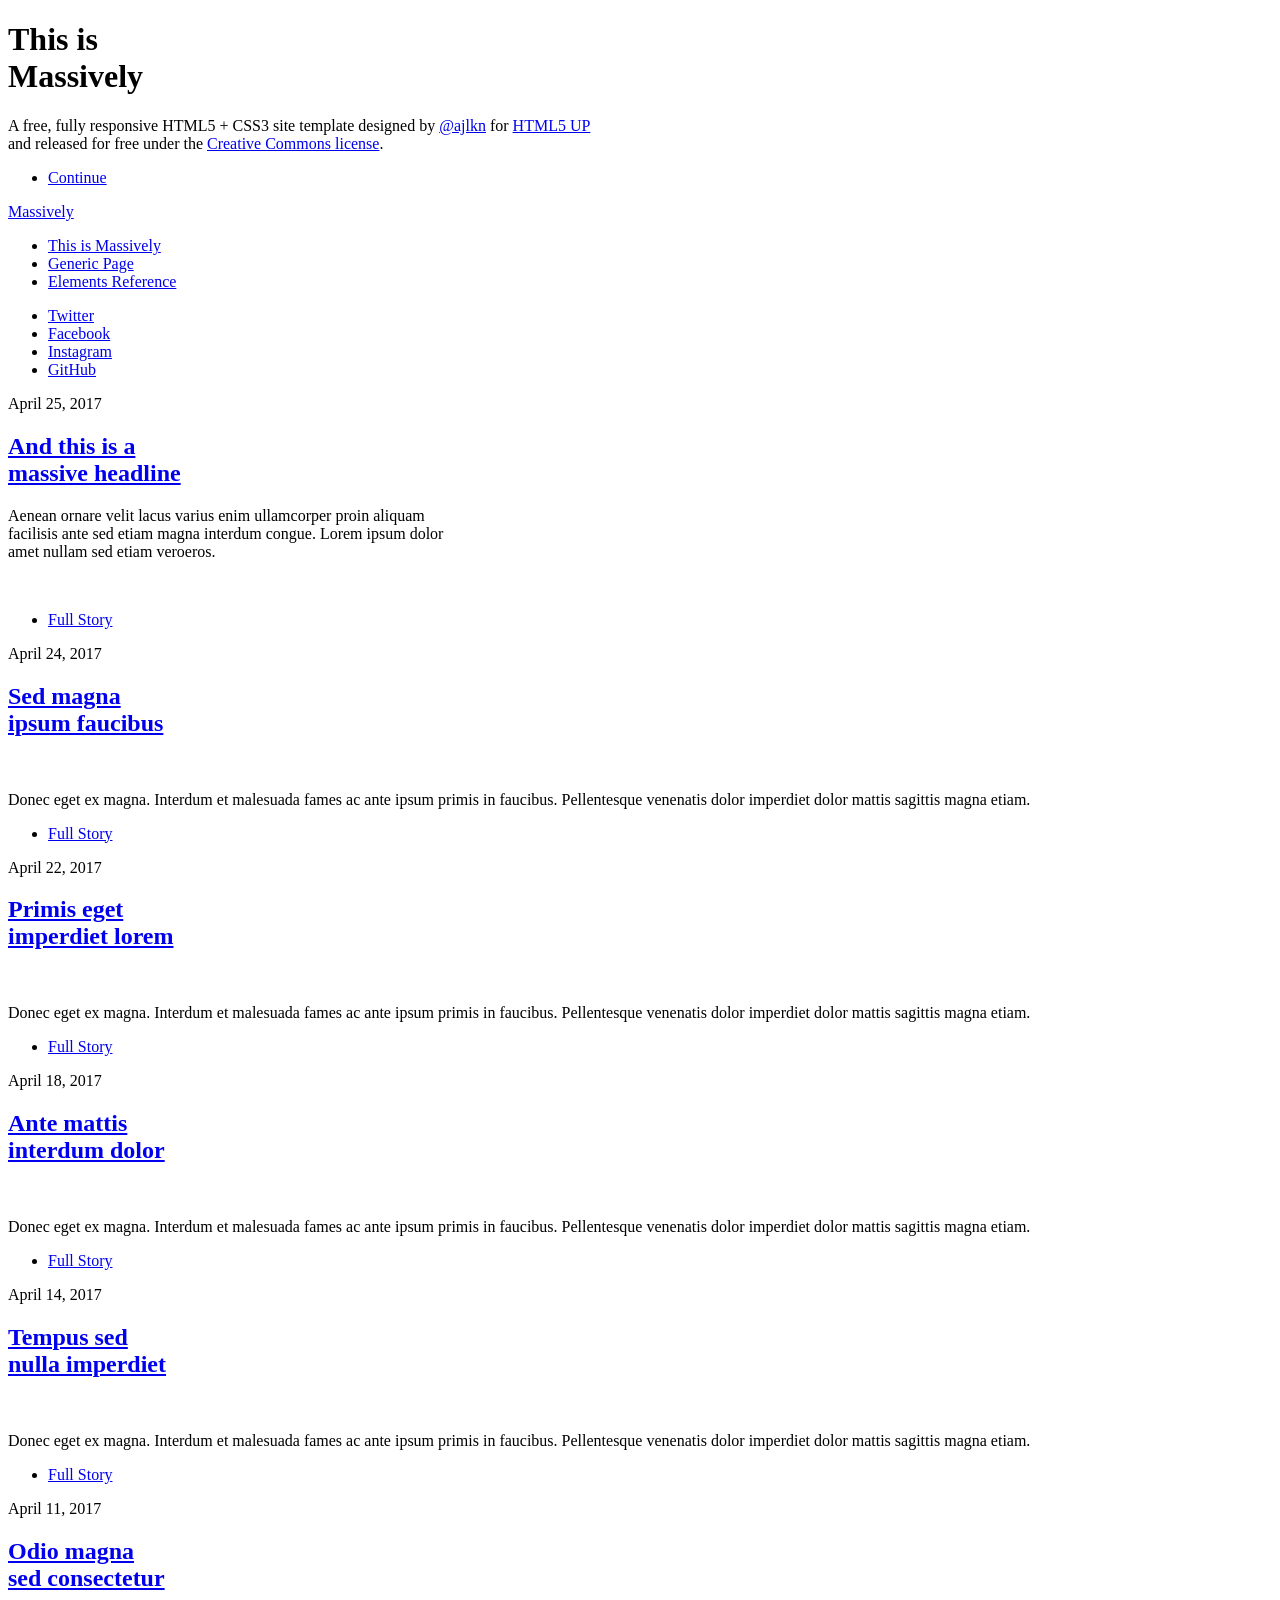
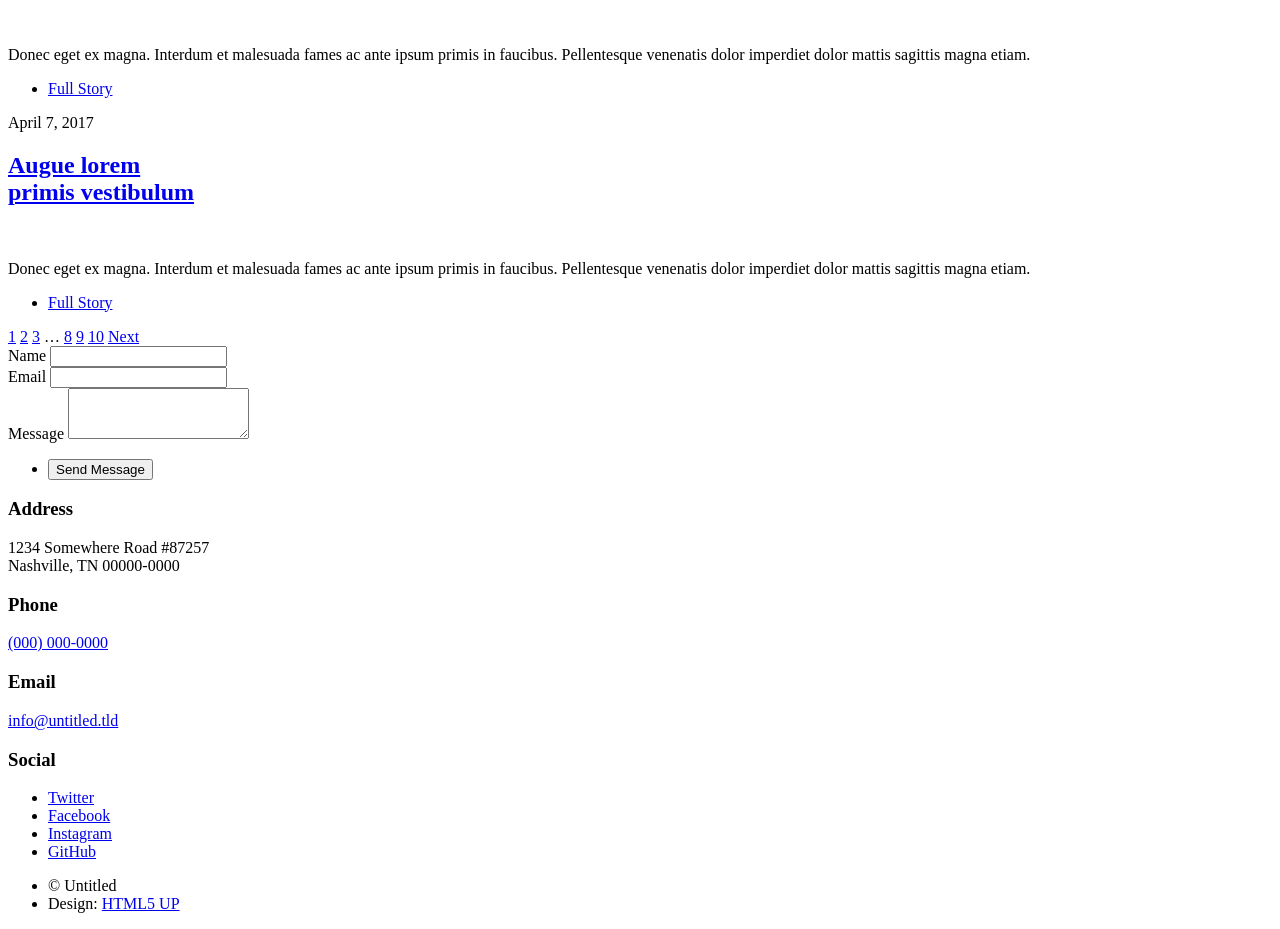
==== index.html @ 6ddad5fb "Add files via upload" ====
<!DOCTYPE HTML>
<!--
	Massively by HTML5 UP
	html5up.net | @ajlkn
	Free for personal and commercial use under the CCA 3.0 license (html5up.net/license)
-->
<html>
	<head>
		<title>Massively by HTML5 UP</title>
		<meta charset="utf-8" />
		<meta name="viewport" content="width=device-width, initial-scale=1, user-scalable=no" />
		<link rel="stylesheet" href="assets/css/main.css" />
		<noscript><link rel="stylesheet" href="assets/css/noscript.css" /></noscript>
	</head>
	<body class="is-preload">

		<!-- Wrapper -->
			<div id="wrapper" class="fade-in">

				<!-- Intro -->
					<div id="intro">
						<h1>This is<br />
						Massively</h1>
						<p>A free, fully responsive HTML5 + CSS3 site template designed by <a href="https://twitter.com/ajlkn">@ajlkn</a> for <a href="https://html5up.net">HTML5 UP</a><br />
						and released for free under the <a href="https://html5up.net/license">Creative Commons license</a>.</p>
						<ul class="actions">
							<li><a href="#header" class="button icon solid solo fa-arrow-down scrolly">Continue</a></li>
						</ul>
					</div>

				<!-- Header -->
					<header id="header">
						<a href="index.html" class="logo">Massively</a>
					</header>

				<!-- Nav -->
					<nav id="nav">
						<ul class="links">
							<li class="active"><a href="index.html">This is Massively</a></li>
							<li><a href="generic.html">Generic Page</a></li>
							<li><a href="elements.html">Elements Reference</a></li>
						</ul>
						<ul class="icons">
							<li><a href="#" class="icon brands fa-twitter"><span class="label">Twitter</span></a></li>
							<li><a href="#" class="icon brands fa-facebook-f"><span class="label">Facebook</span></a></li>
							<li><a href="#" class="icon brands fa-instagram"><span class="label">Instagram</span></a></li>
							<li><a href="#" class="icon brands fa-github"><span class="label">GitHub</span></a></li>
						</ul>
					</nav>

				<!-- Main -->
					<div id="main">

						<!-- Featured Post -->
							<article class="post featured">
								<header class="major">
									<span class="date">April 25, 2017</span>
									<h2><a href="#">And this is a<br />
									massive headline</a></h2>
									<p>Aenean ornare velit lacus varius enim ullamcorper proin aliquam<br />
									facilisis ante sed etiam magna interdum congue. Lorem ipsum dolor<br />
									amet nullam sed etiam veroeros.</p>
								</header>
								<a href="#" class="image main"><img src="images/pic01.jpg" alt="" /></a>
								<ul class="actions special">
									<li><a href="#" class="button large">Full Story</a></li>
								</ul>
							</article>

						<!-- Posts -->
							<section class="posts">
								<article>
									<header>
										<span class="date">April 24, 2017</span>
										<h2><a href="#">Sed magna<br />
										ipsum faucibus</a></h2>
									</header>
									<a href="#" class="image fit"><img src="images/pic02.jpg" alt="" /></a>
									<p>Donec eget ex magna. Interdum et malesuada fames ac ante ipsum primis in faucibus. Pellentesque venenatis dolor imperdiet dolor mattis sagittis magna etiam.</p>
									<ul class="actions special">
										<li><a href="#" class="button">Full Story</a></li>
									</ul>
								</article>
								<article>
									<header>
										<span class="date">April 22, 2017</span>
										<h2><a href="#">Primis eget<br />
										imperdiet lorem</a></h2>
									</header>
									<a href="#" class="image fit"><img src="images/pic03.jpg" alt="" /></a>
									<p>Donec eget ex magna. Interdum et malesuada fames ac ante ipsum primis in faucibus. Pellentesque venenatis dolor imperdiet dolor mattis sagittis magna etiam.</p>
									<ul class="actions special">
										<li><a href="#" class="button">Full Story</a></li>
									</ul>
								</article>
								<article>
									<header>
										<span class="date">April 18, 2017</span>
										<h2><a href="#">Ante mattis<br />
										interdum dolor</a></h2>
									</header>
									<a href="#" class="image fit"><img src="images/pic04.jpg" alt="" /></a>
									<p>Donec eget ex magna. Interdum et malesuada fames ac ante ipsum primis in faucibus. Pellentesque venenatis dolor imperdiet dolor mattis sagittis magna etiam.</p>
									<ul class="actions special">
										<li><a href="#" class="button">Full Story</a></li>
									</ul>
								</article>
								<article>
									<header>
										<span class="date">April 14, 2017</span>
										<h2><a href="#">Tempus sed<br />
										nulla imperdiet</a></h2>
									</header>
									<a href="#" class="image fit"><img src="images/pic05.jpg" alt="" /></a>
									<p>Donec eget ex magna. Interdum et malesuada fames ac ante ipsum primis in faucibus. Pellentesque venenatis dolor imperdiet dolor mattis sagittis magna etiam.</p>
									<ul class="actions special">
										<li><a href="#" class="button">Full Story</a></li>
									</ul>
								</article>
								<article>
									<header>
										<span class="date">April 11, 2017</span>
										<h2><a href="#">Odio magna<br />
										sed consectetur</a></h2>
									</header>
									<a href="#" class="image fit"><img src="images/pic06.jpg" alt="" /></a>
									<p>Donec eget ex magna. Interdum et malesuada fames ac ante ipsum primis in faucibus. Pellentesque venenatis dolor imperdiet dolor mattis sagittis magna etiam.</p>
									<ul class="actions special">
										<li><a href="#" class="button">Full Story</a></li>
									</ul>
								</article>
								<article>
									<header>
										<span class="date">April 7, 2017</span>
										<h2><a href="#">Augue lorem<br />
										primis vestibulum</a></h2>
									</header>
									<a href="#" class="image fit"><img src="images/pic07.jpg" alt="" /></a>
									<p>Donec eget ex magna. Interdum et malesuada fames ac ante ipsum primis in faucibus. Pellentesque venenatis dolor imperdiet dolor mattis sagittis magna etiam.</p>
									<ul class="actions special">
										<li><a href="#" class="button">Full Story</a></li>
									</ul>
								</article>
							</section>

						<!-- Footer -->
							<footer>
								<div class="pagination">
									<!--<a href="#" class="previous">Prev</a>-->
									<a href="#" class="page active">1</a>
									<a href="#" class="page">2</a>
									<a href="#" class="page">3</a>
									<span class="extra">&hellip;</span>
									<a href="#" class="page">8</a>
									<a href="#" class="page">9</a>
									<a href="#" class="page">10</a>
									<a href="#" class="next">Next</a>
								</div>
							</footer>

					</div>

				<!-- Footer -->
					<footer id="footer">
						<section>
							<form method="post" action="#">
								<div class="fields">
									<div class="field">
										<label for="name">Name</label>
										<input type="text" name="name" id="name" />
									</div>
									<div class="field">
										<label for="email">Email</label>
										<input type="text" name="email" id="email" />
									</div>
									<div class="field">
										<label for="message">Message</label>
										<textarea name="message" id="message" rows="3"></textarea>
									</div>
								</div>
								<ul class="actions">
									<li><input type="submit" value="Send Message" /></li>
								</ul>
							</form>
						</section>
						<section class="split contact">
							<section class="alt">
								<h3>Address</h3>
								<p>1234 Somewhere Road #87257<br />
								Nashville, TN 00000-0000</p>
							</section>
							<section>
								<h3>Phone</h3>
								<p><a href="#">(000) 000-0000</a></p>
							</section>
							<section>
								<h3>Email</h3>
								<p><a href="#">info@untitled.tld</a></p>
							</section>
							<section>
								<h3>Social</h3>
								<ul class="icons alt">
									<li><a href="#" class="icon brands alt fa-twitter"><span class="label">Twitter</span></a></li>
									<li><a href="#" class="icon brands alt fa-facebook-f"><span class="label">Facebook</span></a></li>
									<li><a href="#" class="icon brands alt fa-instagram"><span class="label">Instagram</span></a></li>
									<li><a href="#" class="icon brands alt fa-github"><span class="label">GitHub</span></a></li>
								</ul>
							</section>
						</section>
					</footer>

				<!-- Copyright -->
					<div id="copyright">
						<ul><li>&copy; Untitled</li><li>Design: <a href="https://html5up.net">HTML5 UP</a></li></ul>
					</div>

			</div>

		<!-- Scripts -->
			<script src="assets/js/jquery.min.js"></script>
			<script src="assets/js/jquery.scrollex.min.js"></script>
			<script src="assets/js/jquery.scrolly.min.js"></script>
			<script src="assets/js/browser.min.js"></script>
			<script src="assets/js/breakpoints.min.js"></script>
			<script src="assets/js/util.js"></script>
			<script src="assets/js/main.js"></script>

	</body>
</html>
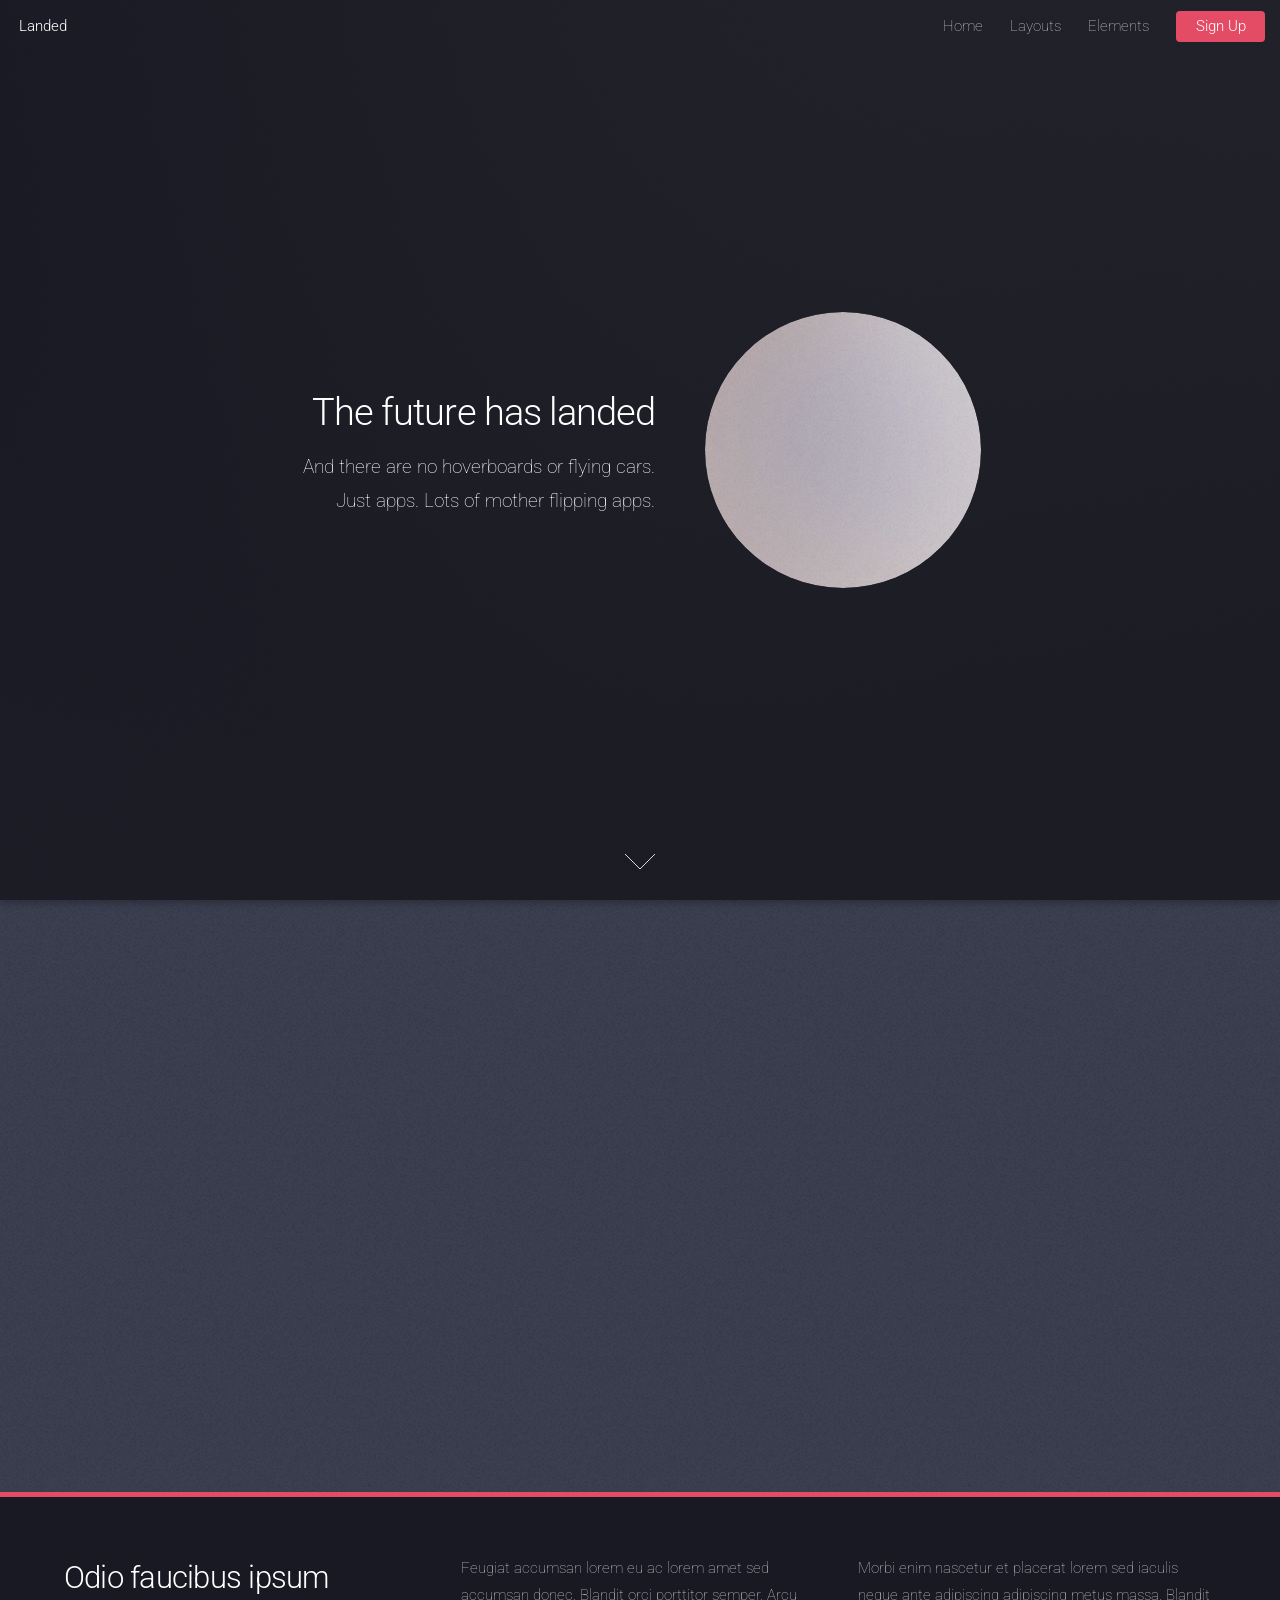
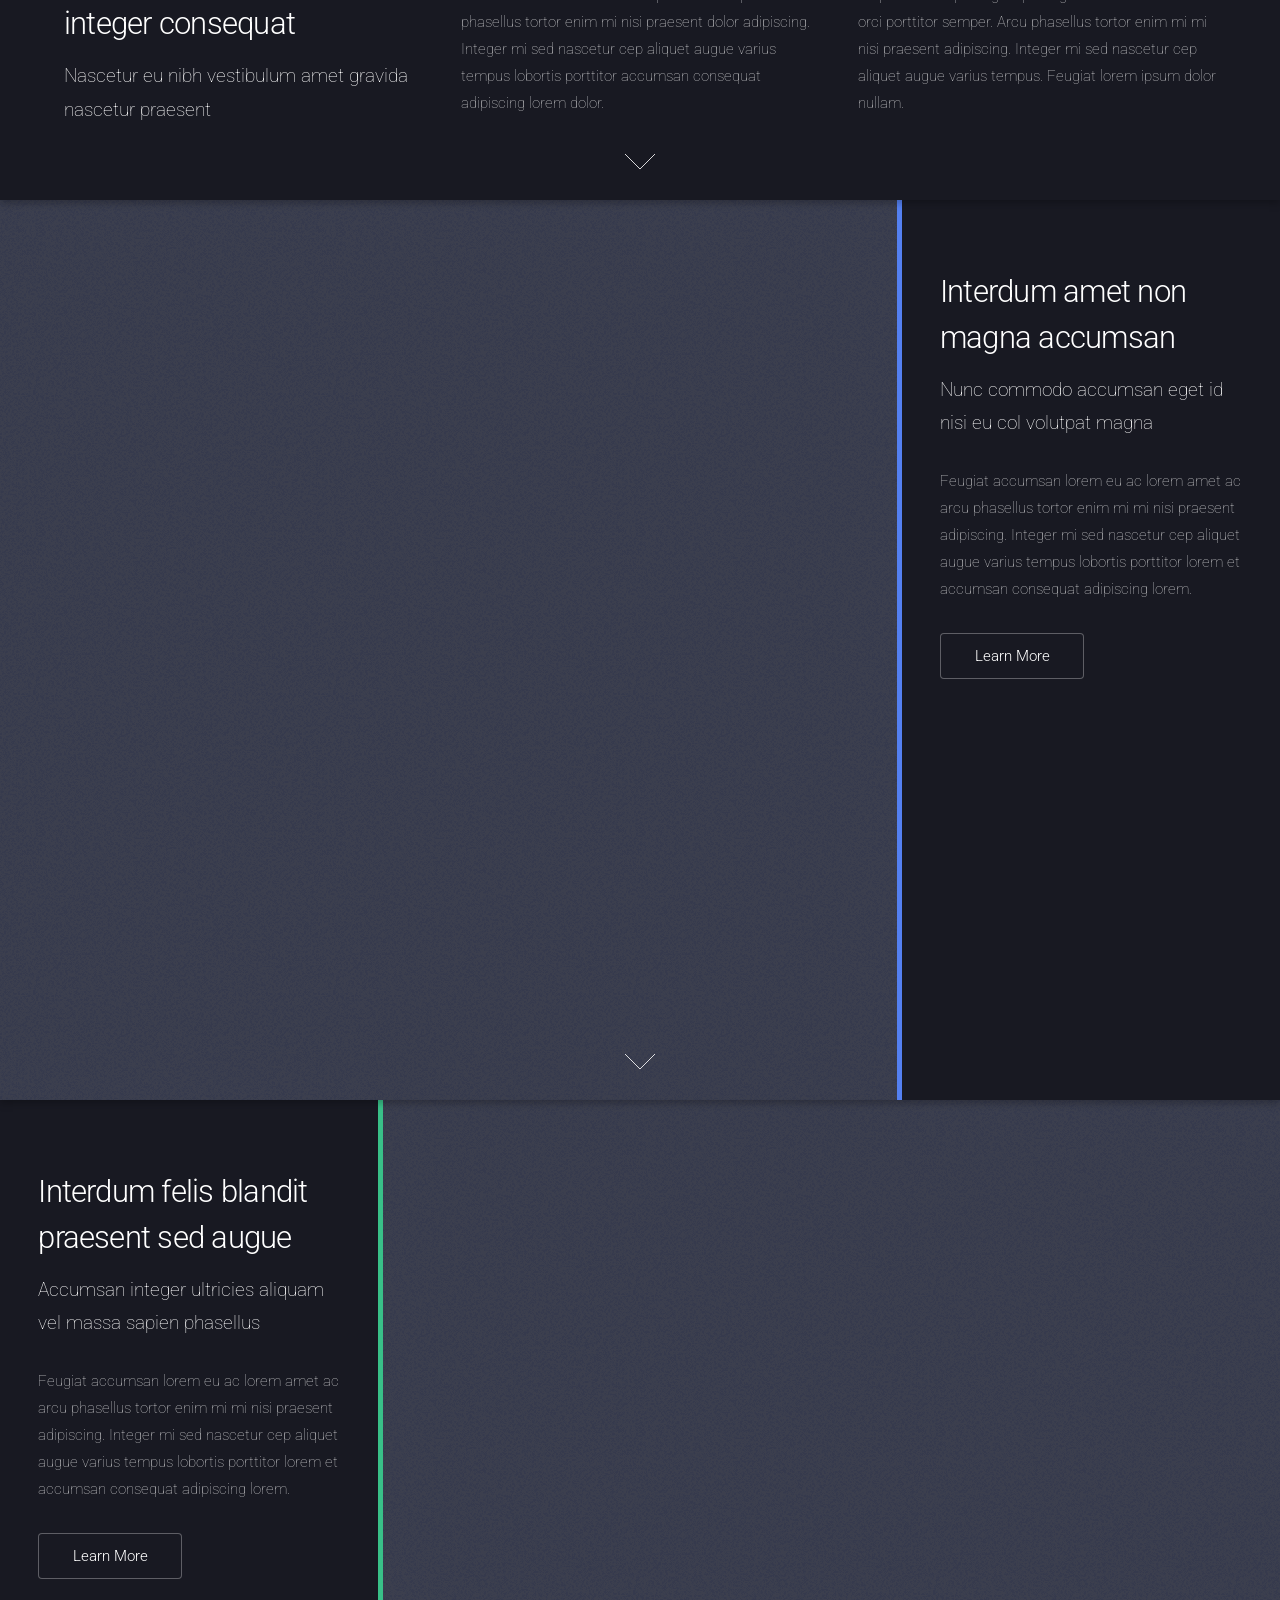
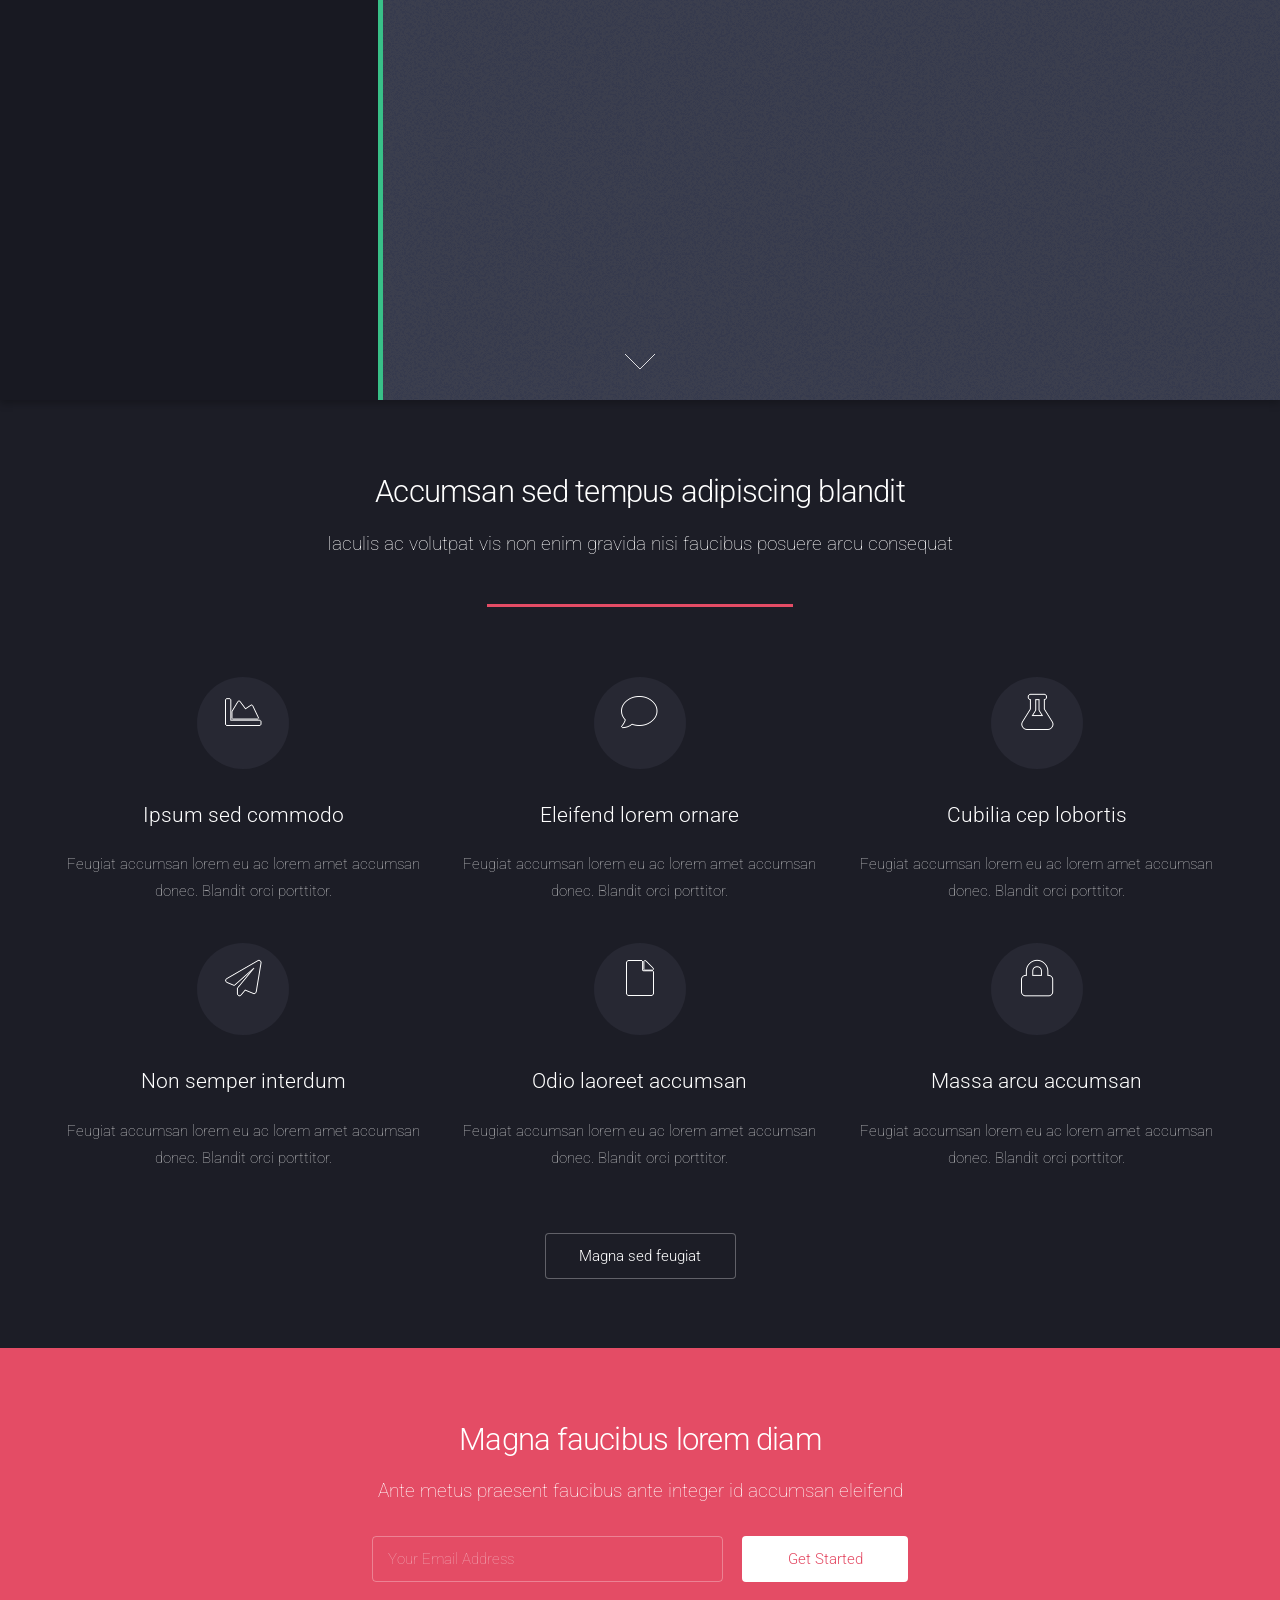
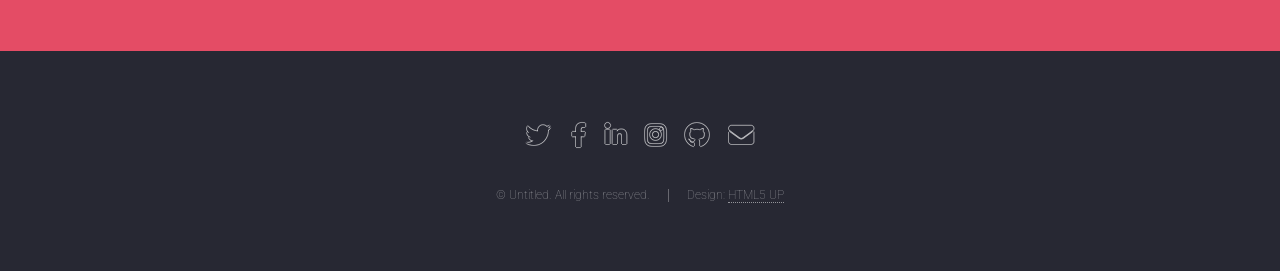
==== commit dc9ce5ad: "Add files via upload" ====
--- a/index.html
+++ b/index.html
@@ -1,225 +1,213 @@
 <!DOCTYPE HTML>
 <!--
-	Massively by HTML5 UP
+	Landed by HTML5 UP
 	html5up.net | @ajlkn
 	Free for personal and commercial use under the CCA 3.0 license (html5up.net/license)
 -->
 <html>
 	<head>
-		<title>Massively by HTML5 UP</title>
+		<title>Landed by HTML5 UP</title>
 		<meta charset="utf-8" />
 		<meta name="viewport" content="width=device-width, initial-scale=1, user-scalable=no" />
 		<link rel="stylesheet" href="assets/css/main.css" />
 		<noscript><link rel="stylesheet" href="assets/css/noscript.css" /></noscript>
 	</head>
-	<body class="is-preload">
-
-		<!-- Wrapper -->
-			<div id="wrapper" class="fade-in">
-
-				<!-- Intro -->
-					<div id="intro">
-						<h1>This is<br />
-						Massively</h1>
-						<p>A free, fully responsive HTML5 + CSS3 site template designed by <a href="https://twitter.com/ajlkn">@ajlkn</a> for <a href="https://html5up.net">HTML5 UP</a><br />
-						and released for free under the <a href="https://html5up.net/license">Creative Commons license</a>.</p>
-						<ul class="actions">
-							<li><a href="#header" class="button icon solid solo fa-arrow-down scrolly">Continue</a></li>
-						</ul>
-					</div>
-
-				<!-- Header -->
-					<header id="header">
-						<a href="index.html" class="logo">Massively</a>
-					</header>
-
-				<!-- Nav -->
+	<body class="is-preload landing">
+		<div id="page-wrapper">
+
+			<!-- Header -->
+				<header id="header">
+					<h1 id="logo"><a href="index.html">Landed</a></h1>
 					<nav id="nav">
-						<ul class="links">
-							<li class="active"><a href="index.html">This is Massively</a></li>
-							<li><a href="generic.html">Generic Page</a></li>
-							<li><a href="elements.html">Elements Reference</a></li>
-						</ul>
-						<ul class="icons">
-							<li><a href="#" class="icon brands fa-twitter"><span class="label">Twitter</span></a></li>
-							<li><a href="#" class="icon brands fa-facebook-f"><span class="label">Facebook</span></a></li>
-							<li><a href="#" class="icon brands fa-instagram"><span class="label">Instagram</span></a></li>
-							<li><a href="#" class="icon brands fa-github"><span class="label">GitHub</span></a></li>
+						<ul>
+							<li><a href="index.html">Home</a></li>
+							<li>
+								<a href="#">Layouts</a>
+								<ul>
+									<li><a href="left-sidebar.html">Left Sidebar</a></li>
+									<li><a href="right-sidebar.html">Right Sidebar</a></li>
+									<li><a href="no-sidebar.html">No Sidebar</a></li>
+									<li>
+										<a href="#">Submenu</a>
+										<ul>
+											<li><a href="#">Option 1</a></li>
+											<li><a href="#">Option 2</a></li>
+											<li><a href="#">Option 3</a></li>
+											<li><a href="#">Option 4</a></li>
+										</ul>
+									</li>
+								</ul>
+							</li>
+							<li><a href="elements.html">Elements</a></li>
+							<li><a href="#" class="button primary">Sign Up</a></li>
 						</ul>
 					</nav>
-
-				<!-- Main -->
-					<div id="main">
-
-						<!-- Featured Post -->
-							<article class="post featured">
-								<header class="major">
-									<span class="date">April 25, 2017</span>
-									<h2><a href="#">And this is a<br />
-									massive headline</a></h2>
-									<p>Aenean ornare velit lacus varius enim ullamcorper proin aliquam<br />
-									facilisis ante sed etiam magna interdum congue. Lorem ipsum dolor<br />
-									amet nullam sed etiam veroeros.</p>
-								</header>
-								<a href="#" class="image main"><img src="images/pic01.jpg" alt="" /></a>
-								<ul class="actions special">
-									<li><a href="#" class="button large">Full Story</a></li>
-								</ul>
-							</article>
-
-						<!-- Posts -->
-							<section class="posts">
-								<article>
+				</header>
+
+			<!-- Banner -->
+				<section id="banner">
+					<div class="content">
+						<header>
+							<h2>The future has landed</h2>
+							<p>And there are no hoverboards or flying cars.<br />
+							Just apps. Lots of mother flipping apps.</p>
+						</header>
+						<span class="image"><img src="images/pic01.jpg" alt="" /></span>
+					</div>
+					<a href="#one" class="goto-next scrolly">Next</a>
+				</section>
+
+			<!-- One -->
+				<section id="one" class="spotlight style1 bottom">
+					<span class="image fit main"><img src="images/pic02.jpg" alt="" /></span>
+					<div class="content">
+						<div class="container">
+							<div class="row">
+								<div class="col-4 col-12-medium">
 									<header>
-										<span class="date">April 24, 2017</span>
-										<h2><a href="#">Sed magna<br />
-										ipsum faucibus</a></h2>
+										<h2>Odio faucibus ipsum integer consequat</h2>
+										<p>Nascetur eu nibh vestibulum amet gravida nascetur praesent</p>
 									</header>
-									<a href="#" class="image fit"><img src="images/pic02.jpg" alt="" /></a>
-									<p>Donec eget ex magna. Interdum et malesuada fames ac ante ipsum primis in faucibus. Pellentesque venenatis dolor imperdiet dolor mattis sagittis magna etiam.</p>
-									<ul class="actions special">
-										<li><a href="#" class="button">Full Story</a></li>
-									</ul>
-								</article>
-								<article>
-									<header>
-										<span class="date">April 22, 2017</span>
-										<h2><a href="#">Primis eget<br />
-										imperdiet lorem</a></h2>
-									</header>
-									<a href="#" class="image fit"><img src="images/pic03.jpg" alt="" /></a>
-									<p>Donec eget ex magna. Interdum et malesuada fames ac ante ipsum primis in faucibus. Pellentesque venenatis dolor imperdiet dolor mattis sagittis magna etiam.</p>
-									<ul class="actions special">
-										<li><a href="#" class="button">Full Story</a></li>
-									</ul>
-								</article>
-								<article>
-									<header>
-										<span class="date">April 18, 2017</span>
-										<h2><a href="#">Ante mattis<br />
-										interdum dolor</a></h2>
-									</header>
-									<a href="#" class="image fit"><img src="images/pic04.jpg" alt="" /></a>
-									<p>Donec eget ex magna. Interdum et malesuada fames ac ante ipsum primis in faucibus. Pellentesque venenatis dolor imperdiet dolor mattis sagittis magna etiam.</p>
-									<ul class="actions special">
-										<li><a href="#" class="button">Full Story</a></li>
-									</ul>
-								</article>
-								<article>
-									<header>
-										<span class="date">April 14, 2017</span>
-										<h2><a href="#">Tempus sed<br />
-										nulla imperdiet</a></h2>
-									</header>
-									<a href="#" class="image fit"><img src="images/pic05.jpg" alt="" /></a>
-									<p>Donec eget ex magna. Interdum et malesuada fames ac ante ipsum primis in faucibus. Pellentesque venenatis dolor imperdiet dolor mattis sagittis magna etiam.</p>
-									<ul class="actions special">
-										<li><a href="#" class="button">Full Story</a></li>
-									</ul>
-								</article>
-								<article>
-									<header>
-										<span class="date">April 11, 2017</span>
-										<h2><a href="#">Odio magna<br />
-										sed consectetur</a></h2>
-									</header>
-									<a href="#" class="image fit"><img src="images/pic06.jpg" alt="" /></a>
-									<p>Donec eget ex magna. Interdum et malesuada fames ac ante ipsum primis in faucibus. Pellentesque venenatis dolor imperdiet dolor mattis sagittis magna etiam.</p>
-									<ul class="actions special">
-										<li><a href="#" class="button">Full Story</a></li>
-									</ul>
-								</article>
-								<article>
-									<header>
-										<span class="date">April 7, 2017</span>
-										<h2><a href="#">Augue lorem<br />
-										primis vestibulum</a></h2>
-									</header>
-									<a href="#" class="image fit"><img src="images/pic07.jpg" alt="" /></a>
-									<p>Donec eget ex magna. Interdum et malesuada fames ac ante ipsum primis in faucibus. Pellentesque venenatis dolor imperdiet dolor mattis sagittis magna etiam.</p>
-									<ul class="actions special">
-										<li><a href="#" class="button">Full Story</a></li>
-									</ul>
-								</article>
-							</section>
-
-						<!-- Footer -->
-							<footer>
-								<div class="pagination">
-									<!--<a href="#" class="previous">Prev</a>-->
-									<a href="#" class="page active">1</a>
-									<a href="#" class="page">2</a>
-									<a href="#" class="page">3</a>
-									<span class="extra">&hellip;</span>
-									<a href="#" class="page">8</a>
-									<a href="#" class="page">9</a>
-									<a href="#" class="page">10</a>
-									<a href="#" class="next">Next</a>
 								</div>
-							</footer>
-
-					</div>
-
-				<!-- Footer -->
-					<footer id="footer">
-						<section>
-							<form method="post" action="#">
-								<div class="fields">
-									<div class="field">
-										<label for="name">Name</label>
-										<input type="text" name="name" id="name" />
-									</div>
-									<div class="field">
-										<label for="email">Email</label>
-										<input type="text" name="email" id="email" />
-									</div>
-									<div class="field">
-										<label for="message">Message</label>
-										<textarea name="message" id="message" rows="3"></textarea>
-									</div>
+								<div class="col-4 col-12-medium">
+									<p>Feugiat accumsan lorem eu ac lorem amet sed accumsan donec.
+									Blandit orci porttitor semper. Arcu phasellus tortor enim mi
+									nisi praesent dolor adipiscing. Integer mi sed nascetur cep aliquet
+									augue varius tempus lobortis porttitor accumsan consequat
+									adipiscing lorem dolor.</p>
 								</div>
-								<ul class="actions">
-									<li><input type="submit" value="Send Message" /></li>
-								</ul>
-							</form>
-						</section>
-						<section class="split contact">
-							<section class="alt">
-								<h3>Address</h3>
-								<p>1234 Somewhere Road #87257<br />
-								Nashville, TN 00000-0000</p>
-							</section>
-							<section>
-								<h3>Phone</h3>
-								<p><a href="#">(000) 000-0000</a></p>
-							</section>
-							<section>
-								<h3>Email</h3>
-								<p><a href="#">info@untitled.tld</a></p>
-							</section>
-							<section>
-								<h3>Social</h3>
-								<ul class="icons alt">
-									<li><a href="#" class="icon brands alt fa-twitter"><span class="label">Twitter</span></a></li>
-									<li><a href="#" class="icon brands alt fa-facebook-f"><span class="label">Facebook</span></a></li>
-									<li><a href="#" class="icon brands alt fa-instagram"><span class="label">Instagram</span></a></li>
-									<li><a href="#" class="icon brands alt fa-github"><span class="label">GitHub</span></a></li>
-								</ul>
-							</section>
-						</section>
-					</footer>
-
-				<!-- Copyright -->
-					<div id="copyright">
-						<ul><li>&copy; Untitled</li><li>Design: <a href="https://html5up.net">HTML5 UP</a></li></ul>
-					</div>
-
-			</div>
+								<div class="col-4 col-12-medium">
+									<p>Morbi enim nascetur et placerat lorem sed iaculis neque ante
+									adipiscing adipiscing metus massa. Blandit orci porttitor semper.
+									Arcu phasellus tortor enim mi mi nisi praesent adipiscing. Integer
+									mi sed nascetur cep aliquet augue varius tempus. Feugiat lorem
+									ipsum dolor nullam.</p>
+								</div>
+							</div>
+						</div>
+					</div>
+					<a href="#two" class="goto-next scrolly">Next</a>
+				</section>
+
+			<!-- Two -->
+				<section id="two" class="spotlight style2 right">
+					<span class="image fit main"><img src="images/pic03.jpg" alt="" /></span>
+					<div class="content">
+						<header>
+							<h2>Interdum amet non magna accumsan</h2>
+							<p>Nunc commodo accumsan eget id nisi eu col volutpat magna</p>
+						</header>
+						<p>Feugiat accumsan lorem eu ac lorem amet ac arcu phasellus tortor enim mi mi nisi praesent adipiscing. Integer mi sed nascetur cep aliquet augue varius tempus lobortis porttitor lorem et accumsan consequat adipiscing lorem.</p>
+						<ul class="actions">
+							<li><a href="#" class="button">Learn More</a></li>
+						</ul>
+					</div>
+					<a href="#three" class="goto-next scrolly">Next</a>
+				</section>
+
+			<!-- Three -->
+				<section id="three" class="spotlight style3 left">
+					<span class="image fit main bottom"><img src="images/pic04.jpg" alt="" /></span>
+					<div class="content">
+						<header>
+							<h2>Interdum felis blandit praesent sed augue</h2>
+							<p>Accumsan integer ultricies aliquam vel massa sapien phasellus</p>
+						</header>
+						<p>Feugiat accumsan lorem eu ac lorem amet ac arcu phasellus tortor enim mi mi nisi praesent adipiscing. Integer mi sed nascetur cep aliquet augue varius tempus lobortis porttitor lorem et accumsan consequat adipiscing lorem.</p>
+						<ul class="actions">
+							<li><a href="#" class="button">Learn More</a></li>
+						</ul>
+					</div>
+					<a href="#four" class="goto-next scrolly">Next</a>
+				</section>
+
+			<!-- Four -->
+				<section id="four" class="wrapper style1 special fade-up">
+					<div class="container">
+						<header class="major">
+							<h2>Accumsan sed tempus adipiscing blandit</h2>
+							<p>Iaculis ac volutpat vis non enim gravida nisi faucibus posuere arcu consequat</p>
+						</header>
+						<div class="box alt">
+							<div class="row gtr-uniform">
+								<section class="col-4 col-6-medium col-12-xsmall">
+									<span class="icon solid alt major fa-chart-area"></span>
+									<h3>Ipsum sed commodo</h3>
+									<p>Feugiat accumsan lorem eu ac lorem amet accumsan donec. Blandit orci porttitor.</p>
+								</section>
+								<section class="col-4 col-6-medium col-12-xsmall">
+									<span class="icon solid alt major fa-comment"></span>
+									<h3>Eleifend lorem ornare</h3>
+									<p>Feugiat accumsan lorem eu ac lorem amet accumsan donec. Blandit orci porttitor.</p>
+								</section>
+								<section class="col-4 col-6-medium col-12-xsmall">
+									<span class="icon solid alt major fa-flask"></span>
+									<h3>Cubilia cep lobortis</h3>
+									<p>Feugiat accumsan lorem eu ac lorem amet accumsan donec. Blandit orci porttitor.</p>
+								</section>
+								<section class="col-4 col-6-medium col-12-xsmall">
+									<span class="icon solid alt major fa-paper-plane"></span>
+									<h3>Non semper interdum</h3>
+									<p>Feugiat accumsan lorem eu ac lorem amet accumsan donec. Blandit orci porttitor.</p>
+								</section>
+								<section class="col-4 col-6-medium col-12-xsmall">
+									<span class="icon solid alt major fa-file"></span>
+									<h3>Odio laoreet accumsan</h3>
+									<p>Feugiat accumsan lorem eu ac lorem amet accumsan donec. Blandit orci porttitor.</p>
+								</section>
+								<section class="col-4 col-6-medium col-12-xsmall">
+									<span class="icon solid alt major fa-lock"></span>
+									<h3>Massa arcu accumsan</h3>
+									<p>Feugiat accumsan lorem eu ac lorem amet accumsan donec. Blandit orci porttitor.</p>
+								</section>
+							</div>
+						</div>
+						<footer class="major">
+							<ul class="actions special">
+								<li><a href="#" class="button">Magna sed feugiat</a></li>
+							</ul>
+						</footer>
+					</div>
+				</section>
+
+			<!-- Five -->
+				<section id="five" class="wrapper style2 special fade">
+					<div class="container">
+						<header>
+							<h2>Magna faucibus lorem diam</h2>
+							<p>Ante metus praesent faucibus ante integer id accumsan eleifend</p>
+						</header>
+						<form method="post" action="#" class="cta">
+							<div class="row gtr-uniform gtr-50">
+								<div class="col-8 col-12-xsmall"><input type="email" name="email" id="email" placeholder="Your Email Address" /></div>
+								<div class="col-4 col-12-xsmall"><input type="submit" value="Get Started" class="fit primary" /></div>
+							</div>
+						</form>
+					</div>
+				</section>
+
+			<!-- Footer -->
+				<footer id="footer">
+					<ul class="icons">
+						<li><a href="#" class="icon brands alt fa-twitter"><span class="label">Twitter</span></a></li>
+						<li><a href="#" class="icon brands alt fa-facebook-f"><span class="label">Facebook</span></a></li>
+						<li><a href="#" class="icon brands alt fa-linkedin-in"><span class="label">LinkedIn</span></a></li>
+						<li><a href="#" class="icon brands alt fa-instagram"><span class="label">Instagram</span></a></li>
+						<li><a href="#" class="icon brands alt fa-github"><span class="label">GitHub</span></a></li>
+						<li><a href="#" class="icon solid alt fa-envelope"><span class="label">Email</span></a></li>
+					</ul>
+					<ul class="copyright">
+						<li>&copy; Untitled. All rights reserved.</li><li>Design: <a href="http://html5up.net">HTML5 UP</a></li>
+					</ul>
+				</footer>
+
+		</div>
 
 		<!-- Scripts -->
 			<script src="assets/js/jquery.min.js"></script>
+			<script src="assets/js/jquery.scrolly.min.js"></script>
+			<script src="assets/js/jquery.dropotron.min.js"></script>
 			<script src="assets/js/jquery.scrollex.min.js"></script>
-			<script src="assets/js/jquery.scrolly.min.js"></script>
 			<script src="assets/js/browser.min.js"></script>
 			<script src="assets/js/breakpoints.min.js"></script>
 			<script src="assets/js/util.js"></script>
--- a/assets/css/main.css
+++ b/assets/css/main.css
@@ -0,0 +1,4111 @@
+@import url("fontawesome-all.min.css");
+@import url("https://fonts.googleapis.com/css?family=Roboto:100,300,100italic,300italic");
+
+/*
+	Landed by HTML5 UP
+	html5up.net | @ajlkn
+	Free for personal and commercial use under the CCA 3.0 license (html5up.net/license)
+*/
+
+html, body, div, span, applet, object,
+iframe, h1, h2, h3, h4, h5, h6, p, blockquote,
+pre, a, abbr, acronym, address, big, cite,
+code, del, dfn, em, img, ins, kbd, q, s, samp,
+small, strike, strong, sub, sup, tt, var, b,
+u, i, center, dl, dt, dd, ol, ul, li, fieldset,
+form, label, legend, table, caption, tbody,
+tfoot, thead, tr, th, td, article, aside,
+canvas, details, embed, figure, figcaption,
+footer, header, hgroup, menu, nav, output, ruby,
+section, summary, time, mark, audio, video {
+	margin: 0;
+	padding: 0;
+	border: 0;
+	font-size: 100%;
+	font: inherit;
+	vertical-align: baseline;}
+
+article, aside, details, figcaption, figure,
+footer, header, hgroup, menu, nav, section {
+	display: block;}
+
+body {
+	line-height: 1;
+}
+
+ol, ul {
+	list-style: none;
+}
+
+blockquote, q {
+	quotes: none;
+}
+
+	blockquote:before, blockquote:after, q:before, q:after {
+		content: '';
+		content: none;
+	}
+
+table {
+	border-collapse: collapse;
+	border-spacing: 0;
+}
+
+body {
+	-webkit-text-size-adjust: none;
+}
+
+mark {
+	background-color: transparent;
+	color: inherit;
+}
+
+input::-moz-focus-inner {
+	border: 0;
+	padding: 0;
+}
+
+input, select, textarea {
+	-moz-appearance: none;
+	-webkit-appearance: none;
+	-ms-appearance: none;
+	appearance: none;
+}
+
+/* Basic */
+
+	html {
+		box-sizing: border-box;
+	}
+
+	*, *:before, *:after {
+		box-sizing: inherit;
+	}
+
+	html, body {
+		background: #1c1d26;
+	}
+
+	body.is-preload *, body.is-preload *:before, body.is-preload *:after {
+		-moz-animation: none !important;
+		-webkit-animation: none !important;
+		-ms-animation: none !important;
+		animation: none !important;
+		-moz-transition: none !important;
+		-webkit-transition: none !important;
+		-ms-transition: none !important;
+		transition: none !important;
+	}
+
+	body, input, select, textarea {
+		color: rgba(255, 255, 255, 0.75);
+		font-family: "Roboto", Helvetica, sans-serif;
+		font-size: 15pt;
+		font-weight: 100;
+		line-height: 1.75em;
+	}
+
+	a {
+		-moz-transition: border-color 0.2s ease-in-out, color 0.2s ease-in-out;
+		-webkit-transition: border-color 0.2s ease-in-out, color 0.2s ease-in-out;
+		-ms-transition: border-color 0.2s ease-in-out, color 0.2s ease-in-out;
+		transition: border-color 0.2s ease-in-out, color 0.2s ease-in-out;
+		border-bottom: dotted 1px;
+		color: #e44c65;
+		text-decoration: none;
+	}
+
+		a:hover {
+			color: #e44c65 !important;
+			border-bottom-color: transparent;
+		}
+
+	strong, b {
+		color: #ffffff;
+		font-weight: 300;
+	}
+
+	em, i {
+		font-style: italic;
+	}
+
+	p {
+		margin: 0 0 2em 0;
+	}
+
+	h1, h2, h3, h4, h5, h6 {
+		color: #ffffff;
+		font-weight: 300;
+		line-height: 1em;
+		margin: 0 0 1em 0;
+	}
+
+		h1 a, h2 a, h3 a, h4 a, h5 a, h6 a {
+			color: inherit;
+			border: 0;
+		}
+
+	h2 {
+		font-size: 2em;
+		line-height: 1.5em;
+		letter-spacing: -0.025em;
+	}
+
+	h3 {
+		font-size: 1.35em;
+		line-height: 1.5em;
+	}
+
+	h4 {
+		font-size: 1.1em;
+		line-height: 1.5em;
+	}
+
+	h5 {
+		font-size: 0.9em;
+		line-height: 1.5em;
+	}
+
+	h6 {
+		font-size: 0.7em;
+		line-height: 1.5em;
+	}
+
+	sub {
+		font-size: 0.8em;
+		position: relative;
+		top: 0.5em;
+	}
+
+	sup {
+		font-size: 0.8em;
+		position: relative;
+		top: -0.5em;
+	}
+
+	hr {
+		border: 0;
+		border-bottom: solid 1px rgba(255, 255, 255, 0.3);
+		margin: 3em 0;
+	}
+
+		hr.major {
+			margin: 4em 0;
+		}
+
+	blockquote {
+		border-left: solid 4px rgba(255, 255, 255, 0.3);
+		font-style: italic;
+		margin: 0 0 2em 0;
+		padding: 0.5em 0 0.5em 2em;
+	}
+
+	code {
+		background: rgba(255, 255, 255, 0.075);
+		border-radius: 4px;
+		font-family: "Courier New", monospace;
+		font-size: 0.9em;
+		margin: 0 0.25em;
+		padding: 0.25em 0.65em;
+	}
+
+	pre {
+		-webkit-overflow-scrolling: touch;
+		font-family: "Courier New", monospace;
+		font-size: 0.9em;
+		margin: 0 0 2em 0;
+	}
+
+		pre code {
+			display: block;
+			line-height: 1.75em;
+			padding: 1em 1.5em;
+			overflow-x: auto;
+		}
+
+	.align-left {
+		text-align: left;
+	}
+
+	.align-center {
+		text-align: center;
+	}
+
+	.align-right {
+		text-align: right;
+	}
+
+/* Loader */
+
+	@-moz-keyframes spinner-show {
+		0% {
+			opacity: 0;
+		}
+
+		100% {
+			opacity: 1;
+		}
+	}
+
+	@-webkit-keyframes spinner-show {
+		0% {
+			opacity: 0;
+		}
+
+		100% {
+			opacity: 1;
+		}
+	}
+
+	@-ms-keyframes spinner-show {
+		0% {
+			opacity: 0;
+		}
+
+		100% {
+			opacity: 1;
+		}
+	}
+
+	@keyframes spinner-show {
+		0% {
+			opacity: 0;
+		}
+
+		100% {
+			opacity: 1;
+		}
+	}
+
+	@-moz-keyframes spinner-hide {
+		0% {
+			color: rgba(255, 255, 255, 0.15);
+			z-index: 100001;
+			-moz-transform: scale(1) rotate(0deg);
+			-webkit-transform: scale(1) rotate(0deg);
+			-ms-transform: scale(1) rotate(0deg);
+			transform: scale(1) rotate(0deg);
+		}
+
+		99% {
+			color: #1c1d26;
+			z-index: 100001;
+			-moz-transform: scale(0.5) rotate(360deg);
+			-webkit-transform: scale(0.5) rotate(360deg);
+			-ms-transform: scale(0.5) rotate(360deg);
+			transform: scale(0.5) rotate(360deg);
+		}
+
+		100% {
+			color: #1c1d26;
+			z-index: -1;
+			-moz-transform: scale(0.5) rotate(360deg);
+			-webkit-transform: scale(0.5) rotate(360deg);
+			-ms-transform: scale(0.5) rotate(360deg);
+			transform: scale(0.5) rotate(360deg);
+		}
+	}
+
+	@-webkit-keyframes spinner-hide {
+		0% {
+			color: rgba(255, 255, 255, 0.15);
+			z-index: 100001;
+			-moz-transform: scale(1) rotate(0deg);
+			-webkit-transform: scale(1) rotate(0deg);
+			-ms-transform: scale(1) rotate(0deg);
+			transform: scale(1) rotate(0deg);
+		}
+
+		99% {
+			color: #1c1d26;
+			z-index: 100001;
+			-moz-transform: scale(0.5) rotate(360deg);
+			-webkit-transform: scale(0.5) rotate(360deg);
+			-ms-transform: scale(0.5) rotate(360deg);
+			transform: scale(0.5) rotate(360deg);
+		}
+
+		100% {
+			color: #1c1d26;
+			z-index: -1;
+			-moz-transform: scale(0.5) rotate(360deg);
+			-webkit-transform: scale(0.5) rotate(360deg);
+			-ms-transform: scale(0.5) rotate(360deg);
+			transform: scale(0.5) rotate(360deg);
+		}
+	}
+
+	@-ms-keyframes spinner-hide {
+		0% {
+			color: rgba(255, 255, 255, 0.15);
+			z-index: 100001;
+			-moz-transform: scale(1) rotate(0deg);
+			-webkit-transform: scale(1) rotate(0deg);
+			-ms-transform: scale(1) rotate(0deg);
+			transform: scale(1) rotate(0deg);
+		}
+
+		99% {
+			color: #1c1d26;
+			z-index: 100001;
+			-moz-transform: scale(0.5) rotate(360deg);
+			-webkit-transform: scale(0.5) rotate(360deg);
+			-ms-transform: scale(0.5) rotate(360deg);
+			transform: scale(0.5) rotate(360deg);
+		}
+
+		100% {
+			color: #1c1d26;
+			z-index: -1;
+			-moz-transform: scale(0.5) rotate(360deg);
+			-webkit-transform: scale(0.5) rotate(360deg);
+			-ms-transform: scale(0.5) rotate(360deg);
+			transform: scale(0.5) rotate(360deg);
+		}
+	}
+
+	@keyframes spinner-hide {
+		0% {
+			color: rgba(255, 255, 255, 0.15);
+			z-index: 100001;
+			-moz-transform: scale(1) rotate(0deg);
+			-webkit-transform: scale(1) rotate(0deg);
+			-ms-transform: scale(1) rotate(0deg);
+			transform: scale(1) rotate(0deg);
+		}
+
+		99% {
+			color: #1c1d26;
+			z-index: 100001;
+			-moz-transform: scale(0.5) rotate(360deg);
+			-webkit-transform: scale(0.5) rotate(360deg);
+			-ms-transform: scale(0.5) rotate(360deg);
+			transform: scale(0.5) rotate(360deg);
+		}
+
+		100% {
+			color: #1c1d26;
+			z-index: -1;
+			-moz-transform: scale(0.5) rotate(360deg);
+			-webkit-transform: scale(0.5) rotate(360deg);
+			-ms-transform: scale(0.5) rotate(360deg);
+			transform: scale(0.5) rotate(360deg);
+		}
+	}
+
+	@-moz-keyframes spinner-rotate {
+		0% {
+			-moz-transform: scale(1) rotate(0deg);
+			-webkit-transform: scale(1) rotate(0deg);
+			-ms-transform: scale(1) rotate(0deg);
+			transform: scale(1) rotate(0deg);
+		}
+
+		100% {
+			-moz-transform: scale(1) rotate(360deg);
+			-webkit-transform: scale(1) rotate(360deg);
+			-ms-transform: scale(1) rotate(360deg);
+			transform: scale(1) rotate(360deg);
+		}
+	}
+
+	@-webkit-keyframes spinner-rotate {
+		0% {
+			-moz-transform: scale(1) rotate(0deg);
+			-webkit-transform: scale(1) rotate(0deg);
+			-ms-transform: scale(1) rotate(0deg);
+			transform: scale(1) rotate(0deg);
+		}
+
+		100% {
+			-moz-transform: scale(1) rotate(360deg);
+			-webkit-transform: scale(1) rotate(360deg);
+			-ms-transform: scale(1) rotate(360deg);
+			transform: scale(1) rotate(360deg);
+		}
+	}
+
+	@-ms-keyframes spinner-rotate {
+		0% {
+			-moz-transform: scale(1) rotate(0deg);
+			-webkit-transform: scale(1) rotate(0deg);
+			-ms-transform: scale(1) rotate(0deg);
+			transform: scale(1) rotate(0deg);
+		}
+
+		100% {
+			-moz-transform: scale(1) rotate(360deg);
+			-webkit-transform: scale(1) rotate(360deg);
+			-ms-transform: scale(1) rotate(360deg);
+			transform: scale(1) rotate(360deg);
+		}
+	}
+
+	@keyframes spinner-rotate {
+		0% {
+			-moz-transform: scale(1) rotate(0deg);
+			-webkit-transform: scale(1) rotate(0deg);
+			-ms-transform: scale(1) rotate(0deg);
+			transform: scale(1) rotate(0deg);
+		}
+
+		100% {
+			-moz-transform: scale(1) rotate(360deg);
+			-webkit-transform: scale(1) rotate(360deg);
+			-ms-transform: scale(1) rotate(360deg);
+			transform: scale(1) rotate(360deg);
+		}
+	}
+
+	@-moz-keyframes overlay-hide {
+		0% {
+			opacity: 1;
+			z-index: 100000;
+		}
+
+		15% {
+			opacity: 1;
+			z-index: 100000;
+		}
+
+		99% {
+			opacity: 0;
+			z-index: 100000;
+		}
+
+		100% {
+			opacity: 0;
+			z-index: -1;
+		}
+	}
+
+	@-webkit-keyframes overlay-hide {
+		0% {
+			opacity: 1;
+			z-index: 100000;
+		}
+
+		15% {
+			opacity: 1;
+			z-index: 100000;
+		}
+
+		99% {
+			opacity: 0;
+			z-index: 100000;
+		}
+
+		100% {
+			opacity: 0;
+			z-index: -1;
+		}
+	}
+
+	@-ms-keyframes overlay-hide {
+		0% {
+			opacity: 1;
+			z-index: 100000;
+		}
+
+		15% {
+			opacity: 1;
+			z-index: 100000;
+		}
+
+		99% {
+			opacity: 0;
+			z-index: 100000;
+		}
+
+		100% {
+			opacity: 0;
+			z-index: -1;
+		}
+	}
+
+	@keyframes overlay-hide {
+		0% {
+			opacity: 1;
+			z-index: 100000;
+		}
+
+		15% {
+			opacity: 1;
+			z-index: 100000;
+		}
+
+		99% {
+			opacity: 0;
+			z-index: 100000;
+		}
+
+		100% {
+			opacity: 0;
+			z-index: -1;
+		}
+	}
+
+	body.landing {
+		text-decoration: none;
+	}
+
+		body.landing:before {
+			-moz-osx-font-smoothing: grayscale;
+			-webkit-font-smoothing: antialiased;
+			display: inline-block;
+			font-style: normal;
+			font-variant: normal;
+			text-rendering: auto;
+			line-height: 1;
+			text-transform: none !important;
+			font-family: 'Font Awesome 5 Free';
+			font-weight: 900;
+		}
+
+		body.landing:before {
+			-moz-animation: spinner-show 1.5s 1 0.25s ease forwards, spinner-hide 0.25s ease-in-out forwards !important;
+			-webkit-animation: spinner-show 1.5s 1 0.25s ease forwards, spinner-hide 0.25s ease-in-out forwards !important;
+			-ms-animation: spinner-show 1.5s 1 0.25s ease forwards, spinner-hide 0.25s ease-in-out forwards !important;
+			animation: spinner-show 1.5s 1 0.25s ease forwards, spinner-hide 0.25s ease-in-out forwards !important;
+			-moz-transform-origin: 50% 50%;
+			-webkit-transform-origin: 50% 50%;
+			-ms-transform-origin: 50% 50%;
+			transform-origin: 50% 50%;
+			color: rgba(255, 255, 255, 0.15);
+			content: '\f1ce';
+			cursor: default;
+			display: block;
+			font-size: 2em;
+			height: 2em;
+			left: 50%;
+			line-height: 2em;
+			margin: -1em 0 0 -1em;
+			opacity: 0;
+			position: fixed;
+			text-align: center;
+			top: 50%;
+			width: 2em;
+			z-index: -1;
+		}
+
+		body.landing:after {
+			-moz-animation: overlay-hide 1.5s ease-in forwards !important;
+			-webkit-animation: overlay-hide 1.5s ease-in forwards !important;
+			-ms-animation: overlay-hide 1.5s ease-in forwards !important;
+			animation: overlay-hide 1.5s ease-in forwards !important;
+			background: #1c1d26;
+			content: '';
+			display: block;
+			height: 100%;
+			left: 0;
+			opacity: 0;
+			position: fixed;
+			top: 0;
+			width: 100%;
+			z-index: -1;
+		}
+
+		body.landing.is-preload:before {
+			-moz-animation: spinner-show 1.5s 1 0.25s ease forwards, spinner-rotate 0.75s infinite linear !important;
+			-webkit-animation: spinner-show 1.5s 1 0.25s ease forwards, spinner-rotate 0.75s infinite linear !important;
+			-ms-animation: spinner-show 1.5s 1 0.25s ease forwards, spinner-rotate 0.75s infinite linear !important;
+			animation: spinner-show 1.5s 1 0.25s ease forwards, spinner-rotate 0.75s infinite linear !important;
+			z-index: 100001;
+		}
+
+		body.landing.is-preload:after {
+			-moz-animation: none !important;
+			-webkit-animation: none !important;
+			-ms-animation: none !important;
+			animation: none !important;
+			opacity: 1;
+			z-index: 100000;
+		}
+
+	@media (-webkit-min-device-pixel-ratio: 2) {
+
+		body.landing:before {
+			line-height: 2.025em;
+		}
+
+	}
+
+/* Container */
+
+	.container {
+		margin: 0 auto;
+		max-width: calc(100% - 4em);
+		width: 70em;
+	}
+
+		.container.xsmall {
+			width: 17.5em;
+		}
+
+		.container.small {
+			width: 35em;
+		}
+
+		.container.medium {
+			width: 52.5em;
+		}
+
+		.container.large {
+			width: 87.5em;
+		}
+
+		.container.xlarge {
+			width: 105em;
+		}
+
+		.container.max {
+			width: 100%;
+		}
+
+		@media screen and (max-width: 1280px) {
+
+			.container {
+				width: 90%;
+				max-width: 100%;
+			}
+
+		}
+
+		@media screen and (max-width: 980px) {
+
+			.container {
+				width: 100% !important;
+			}
+
+		}
+
+/* Row */
+
+	.row {
+		display: flex;
+		flex-wrap: wrap;
+		box-sizing: border-box;
+		align-items: stretch;
+	}
+
+		.row > * {
+			box-sizing: border-box;
+		}
+
+		.row.gtr-uniform > * > :last-child {
+			margin-bottom: 0;
+		}
+
+		.row.aln-left {
+			justify-content: flex-start;
+		}
+
+		.row.aln-center {
+			justify-content: center;
+		}
+
+		.row.aln-right {
+			justify-content: flex-end;
+		}
+
+		.row.aln-top {
+			align-items: flex-start;
+		}
+
+		.row.aln-middle {
+			align-items: center;
+		}
+
+		.row.aln-bottom {
+			align-items: flex-end;
+		}
+
+		.row > .imp {
+			order: -1;
+		}
+
+		.row > .col-1 {
+			width: 8.33333%;
+		}
+
+		.row > .off-1 {
+			margin-left: 8.33333%;
+		}
+
+		.row > .col-2 {
+			width: 16.66667%;
+		}
+
+		.row > .off-2 {
+			margin-left: 16.66667%;
+		}
+
+		.row > .col-3 {
+			width: 25%;
+		}
+
+		.row > .off-3 {
+			margin-left: 25%;
+		}
+
+		.row > .col-4 {
+			width: 33.33333%;
+		}
+
+		.row > .off-4 {
+			margin-left: 33.33333%;
+		}
+
+		.row > .col-5 {
+			width: 41.66667%;
+		}
+
+		.row > .off-5 {
+			margin-left: 41.66667%;
+		}
+
+		.row > .col-6 {
+			width: 50%;
+		}
+
+		.row > .off-6 {
+			margin-left: 50%;
+		}
+
+		.row > .col-7 {
+			width: 58.33333%;
+		}
+
+		.row > .off-7 {
+			margin-left: 58.33333%;
+		}
+
+		.row > .col-8 {
+			width: 66.66667%;
+		}
+
+		.row > .off-8 {
+			margin-left: 66.66667%;
+		}
+
+		.row > .col-9 {
+			width: 75%;
+		}
+
+		.row > .off-9 {
+			margin-left: 75%;
+		}
+
+		.row > .col-10 {
+			width: 83.33333%;
+		}
+
+		.row > .off-10 {
+			margin-left: 83.33333%;
+		}
+
+		.row > .col-11 {
+			width: 91.66667%;
+		}
+
+		.row > .off-11 {
+			margin-left: 91.66667%;
+		}
+
+		.row > .col-12 {
+			width: 100%;
+		}
+
+		.row > .off-12 {
+			margin-left: 100%;
+		}
+
+		.row.gtr-0 {
+			margin-top: 0;
+			margin-left: 0em;
+		}
+
+			.row.gtr-0 > * {
+				padding: 0 0 0 0em;
+			}
+
+			.row.gtr-0.gtr-uniform {
+				margin-top: 0em;
+			}
+
+				.row.gtr-0.gtr-uniform > * {
+					padding-top: 0em;
+				}
+
+		.row.gtr-25 {
+			margin-top: 0;
+			margin-left: -0.625em;
+		}
+
+			.row.gtr-25 > * {
+				padding: 0 0 0 0.625em;
+			}
+
+			.row.gtr-25.gtr-uniform {
+				margin-top: -0.625em;
+			}
+
+				.row.gtr-25.gtr-uniform > * {
+					padding-top: 0.625em;
+				}
+
+		.row.gtr-50 {
+			margin-top: 0;
+			margin-left: -1.25em;
+		}
+
+			.row.gtr-50 > * {
+				padding: 0 0 0 1.25em;
+			}
+
+			.row.gtr-50.gtr-uniform {
+				margin-top: -1.25em;
+			}
+
+				.row.gtr-50.gtr-uniform > * {
+					padding-top: 1.25em;
+				}
+
+		.row {
+			margin-top: 0;
+			margin-left: -2.5em;
+		}
+
+			.row > * {
+				padding: 0 0 0 2.5em;
+			}
+
+			.row.gtr-uniform {
+				margin-top: -2.5em;
+			}
+
+				.row.gtr-uniform > * {
+					padding-top: 2.5em;
+				}
+
+		.row.gtr-150 {
+			margin-top: 0;
+			margin-left: -3.75em;
+		}
+
+			.row.gtr-150 > * {
+				padding: 0 0 0 3.75em;
+			}
+
+			.row.gtr-150.gtr-uniform {
+				margin-top: -3.75em;
+			}
+
+				.row.gtr-150.gtr-uniform > * {
+					padding-top: 3.75em;
+				}
+
+		.row.gtr-200 {
+			margin-top: 0;
+			margin-left: -5em;
+		}
+
+			.row.gtr-200 > * {
+				padding: 0 0 0 5em;
+			}
+
+			.row.gtr-200.gtr-uniform {
+				margin-top: -5em;
+			}
+
+				.row.gtr-200.gtr-uniform > * {
+					padding-top: 5em;
+				}
+
+		@media screen and (max-width: 1680px) {
+
+			.row {
+				display: flex;
+				flex-wrap: wrap;
+				box-sizing: border-box;
+				align-items: stretch;
+			}
+
+				.row > * {
+					box-sizing: border-box;
+				}
+
+				.row.gtr-uniform > * > :last-child {
+					margin-bottom: 0;
+				}
+
+				.row.aln-left {
+					justify-content: flex-start;
+				}
+
+				.row.aln-center {
+					justify-content: center;
+				}
+
+				.row.aln-right {
+					justify-content: flex-end;
+				}
+
+				.row.aln-top {
+					align-items: flex-start;
+				}
+
+				.row.aln-middle {
+					align-items: center;
+				}
+
+				.row.aln-bottom {
+					align-items: flex-end;
+				}
+
+				.row > .imp-xlarge {
+					order: -1;
+				}
+
+				.row > .col-1-xlarge {
+					width: 8.33333%;
+				}
+
+				.row > .off-1-xlarge {
+					margin-left: 8.33333%;
+				}
+
+				.row > .col-2-xlarge {
+					width: 16.66667%;
+				}
+
+				.row > .off-2-xlarge {
+					margin-left: 16.66667%;
+				}
+
+				.row > .col-3-xlarge {
+					width: 25%;
+				}
+
+				.row > .off-3-xlarge {
+					margin-left: 25%;
+				}
+
+				.row > .col-4-xlarge {
+					width: 33.33333%;
+				}
+
+				.row > .off-4-xlarge {
+					margin-left: 33.33333%;
+				}
+
+				.row > .col-5-xlarge {
+					width: 41.66667%;
+				}
+
+				.row > .off-5-xlarge {
+					margin-left: 41.66667%;
+				}
+
+				.row > .col-6-xlarge {
+					width: 50%;
+				}
+
+				.row > .off-6-xlarge {
+					margin-left: 50%;
+				}
+
+				.row > .col-7-xlarge {
+					width: 58.33333%;
+				}
+
+				.row > .off-7-xlarge {
+					margin-left: 58.33333%;
+				}
+
+				.row > .col-8-xlarge {
+					width: 66.66667%;
+				}
+
+				.row > .off-8-xlarge {
+					margin-left: 66.66667%;
+				}
+
+				.row > .col-9-xlarge {
+					width: 75%;
+				}
+
+				.row > .off-9-xlarge {
+					margin-left: 75%;
+				}
+
+				.row > .col-10-xlarge {
+					width: 83.33333%;
+				}
+
+				.row > .off-10-xlarge {
+					margin-left: 83.33333%;
+				}
+
+				.row > .col-11-xlarge {
+					width: 91.66667%;
+				}
+
+				.row > .off-11-xlarge {
+					margin-left: 91.66667%;
+				}
+
+				.row > .col-12-xlarge {
+					width: 100%;
+				}
+
+				.row > .off-12-xlarge {
+					margin-left: 100%;
+				}
+
+				.row.gtr-0 {
+					margin-top: 0;
+					margin-left: 0em;
+				}
+
+					.row.gtr-0 > * {
+						padding: 0 0 0 0em;
+					}
+
+					.row.gtr-0.gtr-uniform {
+						margin-top: 0em;
+					}
+
+						.row.gtr-0.gtr-uniform > * {
+							padding-top: 0em;
+						}
+
+				.row.gtr-25 {
+					margin-top: 0;
+					margin-left: -0.625em;
+				}
+
+					.row.gtr-25 > * {
+						padding: 0 0 0 0.625em;
+					}
+
+					.row.gtr-25.gtr-uniform {
+						margin-top: -0.625em;
+					}
+
+						.row.gtr-25.gtr-uniform > * {
+							padding-top: 0.625em;
+						}
+
+				.row.gtr-50 {
+					margin-top: 0;
+					margin-left: -1.25em;
+				}
+
+					.row.gtr-50 > * {
+						padding: 0 0 0 1.25em;
+					}
+
+					.row.gtr-50.gtr-uniform {
+						margin-top: -1.25em;
+					}
+
+						.row.gtr-50.gtr-uniform > * {
+							padding-top: 1.25em;
+						}
+
+				.row {
+					margin-top: 0;
+					margin-left: -2.5em;
+				}
+
+					.row > * {
+						padding: 0 0 0 2.5em;
+					}
+
+					.row.gtr-uniform {
+						margin-top: -2.5em;
+					}
+
+						.row.gtr-uniform > * {
+							padding-top: 2.5em;
+						}
+
+				.row.gtr-150 {
+					margin-top: 0;
+					margin-left: -3.75em;
+				}
+
+					.row.gtr-150 > * {
+						padding: 0 0 0 3.75em;
+					}
+
+					.row.gtr-150.gtr-uniform {
+						margin-top: -3.75em;
+					}
+
+						.row.gtr-150.gtr-uniform > * {
+							padding-top: 3.75em;
+						}
+
+				.row.gtr-200 {
+					margin-top: 0;
+					margin-left: -5em;
+				}
+
+					.row.gtr-200 > * {
+						padding: 0 0 0 5em;
+					}
+
+					.row.gtr-200.gtr-uniform {
+						margin-top: -5em;
+					}
+
+						.row.gtr-200.gtr-uniform > * {
+							padding-top: 5em;
+						}
+
+		}
+
+		@media screen and (max-width: 1280px) {
+
+			.row {
+				display: flex;
+				flex-wrap: wrap;
+				box-sizing: border-box;
+				align-items: stretch;
+			}
+
+				.row > * {
+					box-sizing: border-box;
+				}
+
+				.row.gtr-uniform > * > :last-child {
+					margin-bottom: 0;
+				}
+
+				.row.aln-left {
+					justify-content: flex-start;
+				}
+
+				.row.aln-center {
+					justify-content: center;
+				}
+
+				.row.aln-right {
+					justify-content: flex-end;
+				}
+
+				.row.aln-top {
+					align-items: flex-start;
+				}
+
+				.row.aln-middle {
+					align-items: center;
+				}
+
+				.row.aln-bottom {
+					align-items: flex-end;
+				}
+
+				.row > .imp-large {
+					order: -1;
+				}
+
+				.row > .col-1-large {
+					width: 8.33333%;
+				}
+
+				.row > .off-1-large {
+					margin-left: 8.33333%;
+				}
+
+				.row > .col-2-large {
+					width: 16.66667%;
+				}
+
+				.row > .off-2-large {
+					margin-left: 16.66667%;
+				}
+
+				.row > .col-3-large {
+					width: 25%;
+				}
+
+				.row > .off-3-large {
+					margin-left: 25%;
+				}
+
+				.row > .col-4-large {
+					width: 33.33333%;
+				}
+
+				.row > .off-4-large {
+					margin-left: 33.33333%;
+				}
+
+				.row > .col-5-large {
+					width: 41.66667%;
+				}
+
+				.row > .off-5-large {
+					margin-left: 41.66667%;
+				}
+
+				.row > .col-6-large {
+					width: 50%;
+				}
+
+				.row > .off-6-large {
+					margin-left: 50%;
+				}
+
+				.row > .col-7-large {
+					width: 58.33333%;
+				}
+
+				.row > .off-7-large {
+					margin-left: 58.33333%;
+				}
+
+				.row > .col-8-large {
+					width: 66.66667%;
+				}
+
+				.row > .off-8-large {
+					margin-left: 66.66667%;
+				}
+
+				.row > .col-9-large {
+					width: 75%;
+				}
+
+				.row > .off-9-large {
+					margin-left: 75%;
+				}
+
+				.row > .col-10-large {
+					width: 83.33333%;
+				}
+
+				.row > .off-10-large {
+					margin-left: 83.33333%;
+				}
+
+				.row > .col-11-large {
+					width: 91.66667%;
+				}
+
+				.row > .off-11-large {
+					margin-left: 91.66667%;
+				}
+
+				.row > .col-12-large {
+					width: 100%;
+				}
+
+				.row > .off-12-large {
+					margin-left: 100%;
+				}
+
+				.row.gtr-0 {
+					margin-top: 0;
+					margin-left: 0em;
+				}
+
+					.row.gtr-0 > * {
+						padding: 0 0 0 0em;
+					}
+
+					.row.gtr-0.gtr-uniform {
+						margin-top: 0em;
+					}
+
+						.row.gtr-0.gtr-uniform > * {
+							padding-top: 0em;
+						}
+
+				.row.gtr-25 {
+					margin-top: 0;
+					margin-left: -0.625em;
+				}
+
+					.row.gtr-25 > * {
+						padding: 0 0 0 0.625em;
+					}
+
+					.row.gtr-25.gtr-uniform {
+						margin-top: -0.625em;
+					}
+
+						.row.gtr-25.gtr-uniform > * {
+							padding-top: 0.625em;
+						}
+
+				.row.gtr-50 {
+					margin-top: 0;
+					margin-left: -1.25em;
+				}
+
+					.row.gtr-50 > * {
+						padding: 0 0 0 1.25em;
+					}
+
+					.row.gtr-50.gtr-uniform {
+						margin-top: -1.25em;
+					}
+
+						.row.gtr-50.gtr-uniform > * {
+							padding-top: 1.25em;
+						}
+
+				.row {
+					margin-top: 0;
+					margin-left: -2.5em;
+				}
+
+					.row > * {
+						padding: 0 0 0 2.5em;
+					}
+
+					.row.gtr-uniform {
+						margin-top: -2.5em;
+					}
+
+						.row.gtr-uniform > * {
+							padding-top: 2.5em;
+						}
+
+				.row.gtr-150 {
+					margin-top: 0;
+					margin-left: -3.75em;
+				}
+
+					.row.gtr-150 > * {
+						padding: 0 0 0 3.75em;
+					}
+
+					.row.gtr-150.gtr-uniform {
+						margin-top: -3.75em;
+					}
+
+						.row.gtr-150.gtr-uniform > * {
+							padding-top: 3.75em;
+						}
+
+				.row.gtr-200 {
+					margin-top: 0;
+					margin-left: -5em;
+				}
+
+					.row.gtr-200 > * {
+						padding: 0 0 0 5em;
+					}
+
+					.row.gtr-200.gtr-uniform {
+						margin-top: -5em;
+					}
+
+						.row.gtr-200.gtr-uniform > * {
+							padding-top: 5em;
+						}
+
+		}
+
+		@media screen and (max-width: 980px) {
+
+			.row {
+				display: flex;
+				flex-wrap: wrap;
+				box-sizing: border-box;
+				align-items: stretch;
+			}
+
+				.row > * {
+					box-sizing: border-box;
+				}
+
+				.row.gtr-uniform > * > :last-child {
+					margin-bottom: 0;
+				}
+
+				.row.aln-left {
+					justify-content: flex-start;
+				}
+
+				.row.aln-center {
+					justify-content: center;
+				}
+
+				.row.aln-right {
+					justify-content: flex-end;
+				}
+
+				.row.aln-top {
+					align-items: flex-start;
+				}
+
+				.row.aln-middle {
+					align-items: center;
+				}
+
+				.row.aln-bottom {
+					align-items: flex-end;
+				}
+
+				.row > .imp-medium {
+					order: -1;
+				}
+
+				.row > .col-1-medium {
+					width: 8.33333%;
+				}
+
+				.row > .off-1-medium {
+					margin-left: 8.33333%;
+				}
+
+				.row > .col-2-medium {
+					width: 16.66667%;
+				}
+
+				.row > .off-2-medium {
+					margin-left: 16.66667%;
+				}
+
+				.row > .col-3-medium {
+					width: 25%;
+				}
+
+				.row > .off-3-medium {
+					margin-left: 25%;
+				}
+
+				.row > .col-4-medium {
+					width: 33.33333%;
+				}
+
+				.row > .off-4-medium {
+					margin-left: 33.33333%;
+				}
+
+				.row > .col-5-medium {
+					width: 41.66667%;
+				}
+
+				.row > .off-5-medium {
+					margin-left: 41.66667%;
+				}
+
+				.row > .col-6-medium {
+					width: 50%;
+				}
+
+				.row > .off-6-medium {
+					margin-left: 50%;
+				}
+
+				.row > .col-7-medium {
+					width: 58.33333%;
+				}
+
+				.row > .off-7-medium {
+					margin-left: 58.33333%;
+				}
+
+				.row > .col-8-medium {
+					width: 66.66667%;
+				}
+
+				.row > .off-8-medium {
+					margin-left: 66.66667%;
+				}
+
+				.row > .col-9-medium {
+					width: 75%;
+				}
+
+				.row > .off-9-medium {
+					margin-left: 75%;
+				}
+
+				.row > .col-10-medium {
+					width: 83.33333%;
+				}
+
+				.row > .off-10-medium {
+					margin-left: 83.33333%;
+				}
+
+				.row > .col-11-medium {
+					width: 91.66667%;
+				}
+
+				.row > .off-11-medium {
+					margin-left: 91.66667%;
+				}
+
+				.row > .col-12-medium {
+					width: 100%;
+				}
+
+				.row > .off-12-medium {
+					margin-left: 100%;
+				}
+
+				.row.gtr-0 {
+					margin-top: 0;
+					margin-left: 0em;
+				}
+
+					.row.gtr-0 > * {
+						padding: 0 0 0 0em;
+					}
+
+					.row.gtr-0.gtr-uniform {
+						margin-top: 0em;
+					}
+
+						.row.gtr-0.gtr-uniform > * {
+							padding-top: 0em;
+						}
+
+				.row.gtr-25 {
+					margin-top: 0;
+					margin-left: -0.625em;
+				}
+
+					.row.gtr-25 > * {
+						padding: 0 0 0 0.625em;
+					}
+
+					.row.gtr-25.gtr-uniform {
+						margin-top: -0.625em;
+					}
+
+						.row.gtr-25.gtr-uniform > * {
+							padding-top: 0.625em;
+						}
+
+				.row.gtr-50 {
+					margin-top: 0;
+					margin-left: -1.25em;
+				}
+
+					.row.gtr-50 > * {
+						padding: 0 0 0 1.25em;
+					}
+
+					.row.gtr-50.gtr-uniform {
+						margin-top: -1.25em;
+					}
+
+						.row.gtr-50.gtr-uniform > * {
+							padding-top: 1.25em;
+						}
+
+				.row {
+					margin-top: 0;
+					margin-left: -2.5em;
+				}
+
+					.row > * {
+						padding: 0 0 0 2.5em;
+					}
+
+					.row.gtr-uniform {
+						margin-top: -2.5em;
+					}
+
+						.row.gtr-uniform > * {
+							padding-top: 2.5em;
+						}
+
+				.row.gtr-150 {
+					margin-top: 0;
+					margin-left: -3.75em;
+				}
+
+					.row.gtr-150 > * {
+						padding: 0 0 0 3.75em;
+					}
+
+					.row.gtr-150.gtr-uniform {
+						margin-top: -3.75em;
+					}
+
+						.row.gtr-150.gtr-uniform > * {
+							padding-top: 3.75em;
+						}
+
+				.row.gtr-200 {
+					margin-top: 0;
+					margin-left: -5em;
+				}
+
+					.row.gtr-200 > * {
+						padding: 0 0 0 5em;
+					}
+
+					.row.gtr-200.gtr-uniform {
+						margin-top: -5em;
+					}
+
+						.row.gtr-200.gtr-uniform > * {
+							padding-top: 5em;
+						}
+
+		}
+
+		@media screen and (max-width: 736px) {
+
+			.row {
+				display: flex;
+				flex-wrap: wrap;
+				box-sizing: border-box;
+				align-items: stretch;
+			}
+
+				.row > * {
+					box-sizing: border-box;
+				}
+
+				.row.gtr-uniform > * > :last-child {
+					margin-bottom: 0;
+				}
+
+				.row.aln-left {
+					justify-content: flex-start;
+				}
+
+				.row.aln-center {
+					justify-content: center;
+				}
+
+				.row.aln-right {
+					justify-content: flex-end;
+				}
+
+				.row.aln-top {
+					align-items: flex-start;
+				}
+
+				.row.aln-middle {
+					align-items: center;
+				}
+
+				.row.aln-bottom {
+					align-items: flex-end;
+				}
+
+				.row > .imp-small {
+					order: -1;
+				}
+
+				.row > .col-1-small {
+					width: 8.33333%;
+				}
+
+				.row > .off-1-small {
+					margin-left: 8.33333%;
+				}
+
+				.row > .col-2-small {
+					width: 16.66667%;
+				}
+
+				.row > .off-2-small {
+					margin-left: 16.66667%;
+				}
+
+				.row > .col-3-small {
+					width: 25%;
+				}
+
+				.row > .off-3-small {
+					margin-left: 25%;
+				}
+
+				.row > .col-4-small {
+					width: 33.33333%;
+				}
+
+				.row > .off-4-small {
+					margin-left: 33.33333%;
+				}
+
+				.row > .col-5-small {
+					width: 41.66667%;
+				}
+
+				.row > .off-5-small {
+					margin-left: 41.66667%;
+				}
+
+				.row > .col-6-small {
+					width: 50%;
+				}
+
+				.row > .off-6-small {
+					margin-left: 50%;
+				}
+
+				.row > .col-7-small {
+					width: 58.33333%;
+				}
+
+				.row > .off-7-small {
+					margin-left: 58.33333%;
+				}
+
+				.row > .col-8-small {
+					width: 66.66667%;
+				}
+
+				.row > .off-8-small {
+					margin-left: 66.66667%;
+				}
+
+				.row > .col-9-small {
+					width: 75%;
+				}
+
+				.row > .off-9-small {
+					margin-left: 75%;
+				}
+
+				.row > .col-10-small {
+					width: 83.33333%;
+				}
+
+				.row > .off-10-small {
+					margin-left: 83.33333%;
+				}
+
+				.row > .col-11-small {
+					width: 91.66667%;
+				}
+
+				.row > .off-11-small {
+					margin-left: 91.66667%;
+				}
+
+				.row > .col-12-small {
+					width: 100%;
+				}
+
+				.row > .off-12-small {
+					margin-left: 100%;
+				}
+
+				.row.gtr-0 {
+					margin-top: 0;
+					margin-left: 0em;
+				}
+
+					.row.gtr-0 > * {
+						padding: 0 0 0 0em;
+					}
+
+					.row.gtr-0.gtr-uniform {
+						margin-top: 0em;
+					}
+
+						.row.gtr-0.gtr-uniform > * {
+							padding-top: 0em;
+						}
+
+				.row.gtr-25 {
+					margin-top: 0;
+					margin-left: -0.625em;
+				}
+
+					.row.gtr-25 > * {
+						padding: 0 0 0 0.625em;
+					}
+
+					.row.gtr-25.gtr-uniform {
+						margin-top: -0.625em;
+					}
+
+						.row.gtr-25.gtr-uniform > * {
+							padding-top: 0.625em;
+						}
+
+				.row.gtr-50 {
+					margin-top: 0;
+					margin-left: -1.25em;
+				}
+
+					.row.gtr-50 > * {
+						padding: 0 0 0 1.25em;
+					}
+
+					.row.gtr-50.gtr-uniform {
+						margin-top: -1.25em;
+					}
+
+						.row.gtr-50.gtr-uniform > * {
+							padding-top: 1.25em;
+						}
+
+				.row {
+					margin-top: 0;
+					margin-left: -2.5em;
+				}
+
+					.row > * {
+						padding: 0 0 0 2.5em;
+					}
+
+					.row.gtr-uniform {
+						margin-top: -2.5em;
+					}
+
+						.row.gtr-uniform > * {
+							padding-top: 2.5em;
+						}
+
+				.row.gtr-150 {
+					margin-top: 0;
+					margin-left: -3.75em;
+				}
+
+					.row.gtr-150 > * {
+						padding: 0 0 0 3.75em;
+					}
+
+					.row.gtr-150.gtr-uniform {
+						margin-top: -3.75em;
+					}
+
+						.row.gtr-150.gtr-uniform > * {
+							padding-top: 3.75em;
+						}
+
+				.row.gtr-200 {
+					margin-top: 0;
+					margin-left: -5em;
+				}
+
+					.row.gtr-200 > * {
+						padding: 0 0 0 5em;
+					}
+
+					.row.gtr-200.gtr-uniform {
+						margin-top: -5em;
+					}
+
+						.row.gtr-200.gtr-uniform > * {
+							padding-top: 5em;
+						}
+
+		}
+
+		@media screen and (max-width: 480px) {
+
+			.row {
+				display: flex;
+				flex-wrap: wrap;
+				box-sizing: border-box;
+				align-items: stretch;
+			}
+
+				.row > * {
+					box-sizing: border-box;
+				}
+
+				.row.gtr-uniform > * > :last-child {
+					margin-bottom: 0;
+				}
+
+				.row.aln-left {
+					justify-content: flex-start;
+				}
+
+				.row.aln-center {
+					justify-content: center;
+				}
+
+				.row.aln-right {
+					justify-content: flex-end;
+				}
+
+				.row.aln-top {
+					align-items: flex-start;
+				}
+
+				.row.aln-middle {
+					align-items: center;
+				}
+
+				.row.aln-bottom {
+					align-items: flex-end;
+				}
+
+				.row > .imp-xsmall {
+					order: -1;
+				}
+
+				.row > .col-1-xsmall {
+					width: 8.33333%;
+				}
+
+				.row > .off-1-xsmall {
+					margin-left: 8.33333%;
+				}
+
+				.row > .col-2-xsmall {
+					width: 16.66667%;
+				}
+
+				.row > .off-2-xsmall {
+					margin-left: 16.66667%;
+				}
+
+				.row > .col-3-xsmall {
+					width: 25%;
+				}
+
+				.row > .off-3-xsmall {
+					margin-left: 25%;
+				}
+
+				.row > .col-4-xsmall {
+					width: 33.33333%;
+				}
+
+				.row > .off-4-xsmall {
+					margin-left: 33.33333%;
+				}
+
+				.row > .col-5-xsmall {
+					width: 41.66667%;
+				}
+
+				.row > .off-5-xsmall {
+					margin-left: 41.66667%;
+				}
+
+				.row > .col-6-xsmall {
+					width: 50%;
+				}
+
+				.row > .off-6-xsmall {
+					margin-left: 50%;
+				}
+
+				.row > .col-7-xsmall {
+					width: 58.33333%;
+				}
+
+				.row > .off-7-xsmall {
+					margin-left: 58.33333%;
+				}
+
+				.row > .col-8-xsmall {
+					width: 66.66667%;
+				}
+
+				.row > .off-8-xsmall {
+					margin-left: 66.66667%;
+				}
+
+				.row > .col-9-xsmall {
+					width: 75%;
+				}
+
+				.row > .off-9-xsmall {
+					margin-left: 75%;
+				}
+
+				.row > .col-10-xsmall {
+					width: 83.33333%;
+				}
+
+				.row > .off-10-xsmall {
+					margin-left: 83.33333%;
+				}
+
+				.row > .col-11-xsmall {
+					width: 91.66667%;
+				}
+
+				.row > .off-11-xsmall {
+					margin-left: 91.66667%;
+				}
+
+				.row > .col-12-xsmall {
+					width: 100%;
+				}
+
+				.row > .off-12-xsmall {
+					margin-left: 100%;
+				}
+
+				.row.gtr-0 {
+					margin-top: 0;
+					margin-left: 0em;
+				}
+
+					.row.gtr-0 > * {
+						padding: 0 0 0 0em;
+					}
+
+					.row.gtr-0.gtr-uniform {
+						margin-top: 0em;
+					}
+
+						.row.gtr-0.gtr-uniform > * {
+							padding-top: 0em;
+						}
+
+				.row.gtr-25 {
+					margin-top: 0;
+					margin-left: -0.625em;
+				}
+
+					.row.gtr-25 > * {
+						padding: 0 0 0 0.625em;
+					}
+
+					.row.gtr-25.gtr-uniform {
+						margin-top: -0.625em;
+					}
+
+						.row.gtr-25.gtr-uniform > * {
+							padding-top: 0.625em;
+						}
+
+				.row.gtr-50 {
+					margin-top: 0;
+					margin-left: -1.25em;
+				}
+
+					.row.gtr-50 > * {
+						padding: 0 0 0 1.25em;
+					}
+
+					.row.gtr-50.gtr-uniform {
+						margin-top: -1.25em;
+					}
+
+						.row.gtr-50.gtr-uniform > * {
+							padding-top: 1.25em;
+						}
+
+				.row {
+					margin-top: 0;
+					margin-left: -2.5em;
+				}
+
+					.row > * {
+						padding: 0 0 0 2.5em;
+					}
+
+					.row.gtr-uniform {
+						margin-top: -2.5em;
+					}
+
+						.row.gtr-uniform > * {
+							padding-top: 2.5em;
+						}
+
+				.row.gtr-150 {
+					margin-top: 0;
+					margin-left: -3.75em;
+				}
+
+					.row.gtr-150 > * {
+						padding: 0 0 0 3.75em;
+					}
+
+					.row.gtr-150.gtr-uniform {
+						margin-top: -3.75em;
+					}
+
+						.row.gtr-150.gtr-uniform > * {
+							padding-top: 3.75em;
+						}
+
+				.row.gtr-200 {
+					margin-top: 0;
+					margin-left: -5em;
+				}
+
+					.row.gtr-200 > * {
+						padding: 0 0 0 5em;
+					}
+
+					.row.gtr-200.gtr-uniform {
+						margin-top: -5em;
+					}
+
+						.row.gtr-200.gtr-uniform > * {
+							padding-top: 5em;
+						}
+
+		}
+
+/* Section/Article */
+
+	section.special, article.special {
+		text-align: center;
+	}
+
+	header p {
+		color: #ffffff;
+		position: relative;
+		margin: 0 0 1.5em 0;
+	}
+
+	header h2 + p {
+		font-size: 1.25em;
+		margin-top: -1em;
+		line-height: 1.75em;
+	}
+
+	header h3 + p {
+		font-size: 1.1em;
+		margin-top: -0.8em;
+		line-height: 1.75em;
+	}
+
+	header h4 + p,
+	header h5 + p,
+	header h6 + p {
+		font-size: 0.9em;
+		margin-top: -0.6em;
+		line-height: 1.5em;
+	}
+
+	header.major {
+		margin: 0 0 4em 0;
+		position: relative;
+		text-align: center;
+	}
+
+		header.major:after {
+			background: #e44c65;
+			content: '';
+			display: inline-block;
+			height: 0.2em;
+			max-width: 20em;
+			width: 75%;
+		}
+
+	footer.major {
+		margin: 4em 0 0 0;
+	}
+
+/* Form */
+
+	form {
+		margin: 0 0 2em 0;
+	}
+
+		form.cta {
+			max-width: 35em;
+			margin-left: auto;
+			margin-right: auto;
+		}
+
+	label {
+		color: #ffffff;
+		display: block;
+		font-size: 0.9em;
+		font-weight: 300;
+		margin: 0 0 1em 0;
+	}
+
+	input[type="text"],
+	input[type="password"],
+	input[type="email"],
+	select,
+	textarea {
+		-moz-appearance: none;
+		-webkit-appearance: none;
+		-ms-appearance: none;
+		appearance: none;
+		-moz-transition: border-color 0.2s ease-in-out;
+		-webkit-transition: border-color 0.2s ease-in-out;
+		-ms-transition: border-color 0.2s ease-in-out;
+		transition: border-color 0.2s ease-in-out;
+		background: transparent;
+		border-radius: 4px;
+		border: solid 1px rgba(255, 255, 255, 0.3);
+		color: inherit;
+		display: block;
+		outline: 0;
+		padding: 0 1em;
+		text-decoration: none;
+		width: 100%;
+	}
+
+		input[type="text"]:invalid,
+		input[type="password"]:invalid,
+		input[type="email"]:invalid,
+		select:invalid,
+		textarea:invalid {
+			box-shadow: none;
+		}
+
+		input[type="text"]:focus,
+		input[type="password"]:focus,
+		input[type="email"]:focus,
+		select:focus,
+		textarea:focus {
+			border-color: #e44c65;
+		}
+
+	select {
+		background-image: url("data:image/svg+xml;charset=utf8,%3Csvg xmlns='http://www.w3.org/2000/svg' width='40' height='40' preserveAspectRatio='none' viewBox='0 0 40 40'%3E%3Cpath d='M9.4,12.3l10.4,10.4l10.4-10.4c0.2-0.2,0.5-0.4,0.9-0.4c0.3,0,0.6,0.1,0.9,0.4l3.3,3.3c0.2,0.2,0.4,0.5,0.4,0.9 c0,0.4-0.1,0.6-0.4,0.9L20.7,31.9c-0.2,0.2-0.5,0.4-0.9,0.4c-0.3,0-0.6-0.1-0.9-0.4L4.3,17.3c-0.2-0.2-0.4-0.5-0.4-0.9 c0-0.4,0.1-0.6,0.4-0.9l3.3-3.3c0.2-0.2,0.5-0.4,0.9-0.4S9.1,12.1,9.4,12.3z' fill='rgba(255, 255, 255, 0.3)' /%3E%3C/svg%3E");
+		background-size: 1.25rem;
+		background-repeat: no-repeat;
+		background-position: calc(100% - 1rem) center;
+		height: 3em;
+		padding-right: 3em;
+		text-overflow: ellipsis;
+	}
+
+		select option {
+			color: #ffffff;
+			background: #1c1d26;
+		}
+
+		select:focus::-ms-value {
+			background-color: transparent;
+		}
+
+		select::-ms-expand {
+			display: none;
+		}
+
+	input[type="text"],
+	input[type="password"],
+	input[type="email"],
+	select {
+		height: 3em;
+	}
+
+	textarea {
+		padding: 0.75em 1em;
+	}
+
+	input[type="checkbox"],
+	input[type="radio"] {
+		-moz-appearance: none;
+		-webkit-appearance: none;
+		-ms-appearance: none;
+		appearance: none;
+		display: block;
+		float: left;
+		margin-right: -2em;
+		opacity: 0;
+		width: 1em;
+		z-index: -1;
+	}
+
+		input[type="checkbox"] + label,
+		input[type="radio"] + label {
+			text-decoration: none;
+			color: rgba(255, 255, 255, 0.75);
+			cursor: pointer;
+			display: inline-block;
+			font-size: 1em;
+			font-weight: 100;
+			padding-left: 2.55em;
+			padding-right: 0.75em;
+			position: relative;
+		}
+
+			input[type="checkbox"] + label:before,
+			input[type="radio"] + label:before {
+				-moz-osx-font-smoothing: grayscale;
+				-webkit-font-smoothing: antialiased;
+				display: inline-block;
+				font-style: normal;
+				font-variant: normal;
+				text-rendering: auto;
+				line-height: 1;
+				text-transform: none !important;
+				font-family: 'Font Awesome 5 Free';
+				font-weight: 900;
+			}
+
+			input[type="checkbox"] + label:before,
+			input[type="radio"] + label:before {
+				border-radius: 4px;
+				border: solid 1px rgba(255, 255, 255, 0.3);
+				content: '';
+				display: inline-block;
+				font-size: 0.8em;
+				height: 2.25em;
+				left: 0;
+				line-height: 2.25em;
+				position: absolute;
+				text-align: center;
+				top: 0;
+				width: 2.25em;
+			}
+
+		input[type="checkbox"]:checked + label:before,
+		input[type="radio"]:checked + label:before {
+			background: rgba(255, 255, 255, 0.25);
+			color: #ffffff;
+			content: '\f00c';
+		}
+
+		input[type="checkbox"]:focus + label:before,
+		input[type="radio"]:focus + label:before {
+			border-color: #e44c65;
+		}
+
+	input[type="checkbox"] + label:before {
+		border-radius: 4px;
+	}
+
+	input[type="radio"] + label:before {
+		border-radius: 100%;
+	}
+
+	::-webkit-input-placeholder {
+		color: rgba(255, 255, 255, 0.5) !important;
+		opacity: 1.0;
+	}
+
+	:-moz-placeholder {
+		color: rgba(255, 255, 255, 0.5) !important;
+		opacity: 1.0;
+	}
+
+	::-moz-placeholder {
+		color: rgba(255, 255, 255, 0.5) !important;
+		opacity: 1.0;
+	}
+
+	:-ms-input-placeholder {
+		color: rgba(255, 255, 255, 0.5) !important;
+		opacity: 1.0;
+	}
+
+/* Box */
+
+	.box {
+		border-radius: 4px;
+		border: solid 1px rgba(255, 255, 255, 0.3);
+		margin-bottom: 2em;
+		padding: 1.5em;
+	}
+
+		.box > :last-child,
+		.box > :last-child > :last-child,
+		.box > :last-child > :last-child > :last-child {
+			margin-bottom: 0;
+		}
+
+		.box.alt {
+			border: 0;
+			border-radius: 0;
+			padding: 0;
+		}
+
+/* Icon */
+
+	.icon {
+		text-decoration: none;
+		border-bottom: none;
+		position: relative;
+	}
+
+		.icon:before {
+			-moz-osx-font-smoothing: grayscale;
+			-webkit-font-smoothing: antialiased;
+			display: inline-block;
+			font-style: normal;
+			font-variant: normal;
+			text-rendering: auto;
+			line-height: 1;
+			text-transform: none !important;
+			font-family: 'Font Awesome 5 Free';
+			font-weight: 400;
+		}
+
+		.icon > .label {
+			display: none;
+		}
+
+		.icon:before {
+			line-height: inherit;
+		}
+
+		.icon.solid:before {
+			font-weight: 900 !important;
+		}
+
+		.icon.brands:before {
+			font-family: 'Font Awesome 5 Brands' !important;
+		}
+
+		.icon.alt {
+			text-decoration: none;
+		}
+
+			.icon.alt:before {
+				-moz-osx-font-smoothing: grayscale;
+				-webkit-font-smoothing: antialiased;
+				display: inline-block;
+				font-style: normal;
+				font-variant: normal;
+				text-rendering: auto;
+				line-height: 1;
+				text-transform: none !important;
+				font-family: 'Font Awesome 5 Free';
+				font-weight: 400;
+			}
+
+			.icon.alt:before {
+				color: #1c1d26 !important;
+				text-shadow: 1px 0 0 #ffffff, -1px 0 0 #ffffff, 0 1px 0 #ffffff, 0 -1px 0 #ffffff;
+			}
+
+		.icon.major {
+			background: #272833;
+			border-radius: 100%;
+			cursor: default;
+			display: inline-block;
+			height: 6em;
+			line-height: 5.65em;
+			margin: 0 0 2em 0;
+			text-align: center;
+			width: 6em;
+		}
+
+			.icon.major:before {
+				font-size: 2.25em;
+			}
+
+			.icon.major.alt {
+				text-decoration: none;
+			}
+
+				.icon.major.alt:before {
+					-moz-osx-font-smoothing: grayscale;
+					-webkit-font-smoothing: antialiased;
+					display: inline-block;
+					font-style: normal;
+					font-variant: normal;
+					text-rendering: auto;
+					line-height: 1;
+					text-transform: none !important;
+					font-family: 'Font Awesome 5 Free';
+					font-weight: 400;
+				}
+
+				.icon.major.alt:before {
+					color: #272833 !important;
+					text-shadow: 1px 0 0 #ffffff, -1px 0 0 #ffffff, 0 1px 0 #ffffff, 0 -1px 0 #ffffff;
+				}
+
+/* Image */
+
+	.image {
+		border-radius: 4px;
+		border: 0;
+		display: inline-block;
+		position: relative;
+		overflow: hidden;
+	}
+
+		.image:before {
+			content: '';
+			display: block;
+			position: absolute;
+			left: 0;
+			top: 0;
+			background-image: url("images/overlay.png");
+			width: 100%;
+			height: 100%;
+			z-index: 1;
+		}
+
+		.image img {
+			border-radius: 4px;
+			display: block;
+		}
+
+		.image.left {
+			float: left;
+			margin: 0 1.5em 1em 0;
+			top: 0.25em;
+		}
+
+		.image.right {
+			float: right;
+			margin: 0 0 1em 1.5em;
+			top: 0.25em;
+		}
+
+		.image.left, .image.right {
+			max-width: 40%;
+		}
+
+			.image.left img, .image.right img {
+				width: 100%;
+			}
+
+		.image.fit {
+			display: block;
+			margin: 0 0 2em 0;
+			width: 100%;
+		}
+
+			.image.fit img {
+				width: 100%;
+			}
+
+/* List */
+
+	ol {
+		list-style: decimal;
+		margin: 0 0 2em 0;
+		padding-left: 1.25em;
+	}
+
+		ol li {
+			padding-left: 0.25em;
+		}
+
+	ul {
+		list-style: disc;
+		margin: 0 0 2em 0;
+		padding-left: 1em;
+	}
+
+		ul li {
+			padding-left: 0.5em;
+		}
+
+		ul.alt {
+			list-style: none;
+			padding-left: 0;
+		}
+
+			ul.alt li {
+				border-top: solid 1px rgba(255, 255, 255, 0.3);
+				padding: 0.5em 0;
+			}
+
+				ul.alt li:first-child {
+					border-top: 0;
+					padding-top: 0;
+				}
+
+	dl {
+		margin: 0 0 2em 0;
+	}
+
+/* Icons */
+
+	ul.icons {
+		cursor: default;
+		list-style: none;
+		padding-left: 0;
+	}
+
+		ul.icons li {
+			display: inline-block;
+			height: 2.5em;
+			line-height: 2.5em;
+			padding: 0 0.5em;
+		}
+
+			ul.icons li .icon {
+				font-size: 0.8em;
+			}
+
+				ul.icons li .icon:before {
+					font-size: 2em;
+				}
+
+/* Actions */
+
+	ul.actions {
+		display: -moz-flex;
+		display: -webkit-flex;
+		display: -ms-flex;
+		display: flex;
+		cursor: default;
+		list-style: none;
+		margin-left: -1em;
+		padding-left: 0;
+	}
+
+		ul.actions li {
+			padding: 0 0 0 1em;
+			vertical-align: middle;
+		}
+
+		ul.actions.special {
+			-moz-justify-content: center;
+			-webkit-justify-content: center;
+			-ms-justify-content: center;
+			justify-content: center;
+			width: 100%;
+			margin-left: 0;
+		}
+
+			ul.actions.special li:first-child {
+				padding-left: 0;
+			}
+
+		ul.actions.stacked {
+			-moz-flex-direction: column;
+			-webkit-flex-direction: column;
+			-ms-flex-direction: column;
+			flex-direction: column;
+			margin-left: 0;
+		}
+
+			ul.actions.stacked li {
+				padding: 1.3em 0 0 0;
+			}
+
+				ul.actions.stacked li:first-child {
+					padding-top: 0;
+				}
+
+		ul.actions.fit {
+			width: calc(100% + 1em);
+		}
+
+			ul.actions.fit li {
+				-moz-flex-grow: 1;
+				-webkit-flex-grow: 1;
+				-ms-flex-grow: 1;
+				flex-grow: 1;
+				-moz-flex-shrink: 1;
+				-webkit-flex-shrink: 1;
+				-ms-flex-shrink: 1;
+				flex-shrink: 1;
+				width: 100%;
+			}
+
+				ul.actions.fit li > * {
+					width: 100%;
+				}
+
+			ul.actions.fit.stacked {
+				width: 100%;
+			}
+
+		@media screen and (max-width: 480px) {
+
+			ul.actions:not(.fixed) {
+				-moz-flex-direction: column;
+				-webkit-flex-direction: column;
+				-ms-flex-direction: column;
+				flex-direction: column;
+				margin-left: 0;
+				width: 100% !important;
+			}
+
+				ul.actions:not(.fixed) li {
+					-moz-flex-grow: 1;
+					-webkit-flex-grow: 1;
+					-ms-flex-grow: 1;
+					flex-grow: 1;
+					-moz-flex-shrink: 1;
+					-webkit-flex-shrink: 1;
+					-ms-flex-shrink: 1;
+					flex-shrink: 1;
+					padding: 1em 0 0 0;
+					text-align: center;
+					width: 100%;
+				}
+
+					ul.actions:not(.fixed) li > * {
+						width: 100%;
+					}
+
+					ul.actions:not(.fixed) li:first-child {
+						padding-top: 0;
+					}
+
+					ul.actions:not(.fixed) li input[type="submit"],
+					ul.actions:not(.fixed) li input[type="reset"],
+					ul.actions:not(.fixed) li input[type="button"],
+					ul.actions:not(.fixed) li button,
+					ul.actions:not(.fixed) li .button {
+						width: 100%;
+					}
+
+						ul.actions:not(.fixed) li input[type="submit"].icon:before,
+						ul.actions:not(.fixed) li input[type="reset"].icon:before,
+						ul.actions:not(.fixed) li input[type="button"].icon:before,
+						ul.actions:not(.fixed) li button.icon:before,
+						ul.actions:not(.fixed) li .button.icon:before {
+							margin-left: -0.5em;
+						}
+
+		}
+
+/* Table */
+
+	.table-wrapper {
+		-webkit-overflow-scrolling: touch;
+		overflow-x: auto;
+	}
+
+	table {
+		margin: 0 0 2em 0;
+		width: 100%;
+	}
+
+		table tbody tr {
+			border: solid 1px rgba(255, 255, 255, 0.3);
+			border-left: 0;
+			border-right: 0;
+		}
+
+			table tbody tr:nth-child(2n + 1) {
+				background-color: rgba(255, 255, 255, 0.075);
+			}
+
+		table td {
+			padding: 0.75em 0.75em;
+		}
+
+		table th {
+			color: #ffffff;
+			font-size: 0.9em;
+			font-weight: 300;
+			padding: 0 0.75em 0.75em 0.75em;
+			text-align: left;
+		}
+
+		table thead {
+			border-bottom: solid 1px rgba(255, 255, 255, 0.3);
+		}
+
+		table tfoot {
+			border-top: solid 1px rgba(255, 255, 255, 0.3);
+		}
+
+		table.alt {
+			border-collapse: separate;
+		}
+
+			table.alt tbody tr td {
+				border: solid 1px rgba(255, 255, 255, 0.3);
+				border-left-width: 0;
+				border-top-width: 0;
+			}
+
+				table.alt tbody tr td:first-child {
+					border-left-width: 1px;
+				}
+
+			table.alt tbody tr:first-child td {
+				border-top-width: 1px;
+			}
+
+			table.alt thead {
+				border-bottom: 0;
+			}
+
+			table.alt tfoot {
+				border-top: 0;
+			}
+
+/* Button */
+
+	input[type="submit"],
+	input[type="reset"],
+	input[type="button"],
+	.button {
+		-moz-appearance: none;
+		-webkit-appearance: none;
+		-ms-appearance: none;
+		appearance: none;
+		-moz-transition: background-color 0.2s ease-in-out, color 0.2s ease-in-out, box-shadow 0.2s ease-in-out;
+		-webkit-transition: background-color 0.2s ease-in-out, color 0.2s ease-in-out, box-shadow 0.2s ease-in-out;
+		-ms-transition: background-color 0.2s ease-in-out, color 0.2s ease-in-out, box-shadow 0.2s ease-in-out;
+		transition: background-color 0.2s ease-in-out, color 0.2s ease-in-out, box-shadow 0.2s ease-in-out;
+		background-color: transparent;
+		border-radius: 4px;
+		border: 0;
+		box-shadow: inset 0 0 0 1px rgba(255, 255, 255, 0.3);
+		color: #ffffff !important;
+		cursor: pointer;
+		display: inline-block;
+		font-weight: 300;
+		height: 3em;
+		line-height: 3em;
+		padding: 0 2.25em;
+		text-align: center;
+		text-decoration: none;
+		white-space: nowrap;
+	}
+
+		input[type="submit"]:hover, input[type="submit"]:active,
+		input[type="reset"]:hover,
+		input[type="reset"]:active,
+		input[type="button"]:hover,
+		input[type="button"]:active,
+		.button:hover,
+		.button:active {
+			box-shadow: inset 0 0 0 1px #e44c65;
+			color: #e44c65 !important;
+		}
+
+		input[type="submit"]:active,
+		input[type="reset"]:active,
+		input[type="button"]:active,
+		.button:active {
+			background-color: rgba(228, 76, 101, 0.15);
+		}
+
+		input[type="submit"].icon:before,
+		input[type="reset"].icon:before,
+		input[type="button"].icon:before,
+		.button.icon:before {
+			margin-right: 0.5em;
+		}
+
+		input[type="submit"].fit,
+		input[type="reset"].fit,
+		input[type="button"].fit,
+		.button.fit {
+			width: 100%;
+		}
+
+		input[type="submit"].small,
+		input[type="reset"].small,
+		input[type="button"].small,
+		.button.small {
+			font-size: 0.8em;
+		}
+
+		input[type="submit"].large,
+		input[type="reset"].large,
+		input[type="button"].large,
+		.button.large {
+			font-size: 1.35em;
+		}
+
+		input[type="submit"].primary,
+		input[type="reset"].primary,
+		input[type="button"].primary,
+		.button.primary {
+			background-color: #e44c65;
+			box-shadow: none;
+			color: #ffffff !important;
+		}
+
+			input[type="submit"].primary:hover,
+			input[type="reset"].primary:hover,
+			input[type="button"].primary:hover,
+			.button.primary:hover {
+				background-color: #e76278;
+			}
+
+			input[type="submit"].primary:active,
+			input[type="reset"].primary:active,
+			input[type="button"].primary:active,
+			.button.primary:active {
+				background-color: #e13652;
+			}
+
+		input[type="submit"].disabled, input[type="submit"]:disabled,
+		input[type="reset"].disabled,
+		input[type="reset"]:disabled,
+		input[type="button"].disabled,
+		input[type="button"]:disabled,
+		.button.disabled,
+		.button:disabled {
+			background-color: rgba(255, 255, 255, 0.3) !important;
+			box-shadow: none !important;
+			color: #ffffff !important;
+			cursor: default;
+			opacity: 0.25;
+		}
+
+/* Goto Next */
+
+	.goto-next {
+		border: 0;
+		bottom: 0;
+		display: block;
+		height: 5em;
+		left: 50%;
+		margin: 0 0 0 -5em;
+		overflow: hidden;
+		position: absolute;
+		text-indent: 10em;
+		white-space: nowrap;
+		width: 10em;
+		z-index: 1;
+	}
+
+		.goto-next:before {
+			background-image: url("images/arrow.svg");
+			background-position: center center;
+			background-repeat: no-repeat;
+			background-size: contain;
+			content: '';
+			display: block;
+			height: 1.5em;
+			left: 50%;
+			margin: -0.75em 0 0 -1em;
+			position: absolute;
+			top: 50%;
+			width: 2em;
+			z-index: 1;
+		}
+
+/* Spotlight */
+
+	.spotlight {
+		background-attachment: fixed;
+		background-position: center center;
+		background-size: cover;
+		box-shadow: 0 0.25em 0.5em 0 rgba(0, 0, 0, 0.25);
+		height: 100vh;
+		overflow: hidden;
+		position: relative;
+	}
+
+		.spotlight:nth-last-of-type(1) {
+			z-index: 1;
+		}
+
+		.spotlight:nth-last-of-type(2) {
+			z-index: 2;
+		}
+
+		.spotlight:nth-last-of-type(3) {
+			z-index: 3;
+		}
+
+		.spotlight:nth-last-of-type(4) {
+			z-index: 4;
+		}
+
+		.spotlight:nth-last-of-type(5) {
+			z-index: 5;
+		}
+
+		.spotlight:nth-last-of-type(6) {
+			z-index: 6;
+		}
+
+		.spotlight:nth-last-of-type(7) {
+			z-index: 7;
+		}
+
+		.spotlight:nth-last-of-type(8) {
+			z-index: 8;
+		}
+
+		.spotlight:nth-last-of-type(9) {
+			z-index: 9;
+		}
+
+		.spotlight:nth-last-of-type(10) {
+			z-index: 10;
+		}
+
+		.spotlight:nth-last-of-type(11) {
+			z-index: 11;
+		}
+
+		.spotlight:nth-last-of-type(12) {
+			z-index: 12;
+		}
+
+		.spotlight:nth-last-of-type(13) {
+			z-index: 13;
+		}
+
+		.spotlight:nth-last-of-type(14) {
+			z-index: 14;
+		}
+
+		.spotlight:nth-last-of-type(15) {
+			z-index: 15;
+		}
+
+		.spotlight:nth-last-of-type(16) {
+			z-index: 16;
+		}
+
+		.spotlight:nth-last-of-type(17) {
+			z-index: 17;
+		}
+
+		.spotlight:nth-last-of-type(18) {
+			z-index: 18;
+		}
+
+		.spotlight:nth-last-of-type(19) {
+			z-index: 19;
+		}
+
+		.spotlight:nth-last-of-type(20) {
+			z-index: 20;
+		}
+
+		.spotlight:before {
+			background-image: url("images/overlay.png");
+			content: '';
+			display: block;
+			height: 100%;
+			left: 0;
+			top: 0;
+			width: 100%;
+		}
+
+		.spotlight .image.main {
+			display: none;
+		}
+
+			.spotlight .image.main img {
+				position: relative;
+			}
+
+		.spotlight .content {
+			-moz-transform: translate(0,0);
+			-webkit-transform: translate(0,0);
+			-ms-transform: translate(0,0);
+			transform: translate(0,0);
+			-moz-transition: -moz-transform 1s ease, opacity 1s ease;
+			-webkit-transition: -webkit-transform 1s ease, opacity 1s ease;
+			-ms-transition: -ms-transform 1s ease, opacity 1s ease;
+			transition: transform 1s ease, opacity 1s ease;
+			background: rgba(23, 24, 32, 0.95);
+			border-style: solid;
+			opacity: 1;
+			position: absolute;
+		}
+
+		.spotlight .goto-next {
+			-moz-transform: translate(0,0);
+			-webkit-transform: translate(0,0);
+			-ms-transform: translate(0,0);
+			transform: translate(0,0);
+			-moz-transition: -moz-transform 0.75s ease, opacity 1s ease-in;
+			-webkit-transition: -webkit-transform 0.75s ease, opacity 1s ease-in;
+			-ms-transition: -ms-transform 0.75s ease, opacity 1s ease-in;
+			transition: transform 0.75s ease, opacity 1s ease-in;
+			-moz-transition-delay: 0.5s;
+			-webkit-transition-delay: 0.5s;
+			-ms-transition-delay: 0.5s;
+			transition-delay: 0.5s;
+			opacity: 1;
+		}
+
+		.spotlight.top .content, .spotlight.bottom .content {
+			left: 0;
+			padding: 5.1em 0 3.1em 0;
+			width: 100%;
+		}
+
+		.spotlight.top .content {
+			border-bottom-width: 0.35em;
+			top: 0;
+		}
+
+		.spotlight.bottom .content {
+			border-top-width: 0.35em;
+			bottom: 0;
+		}
+
+		.spotlight.left .content, .spotlight.right .content {
+			height: 101%;
+			padding: 6em 3em;
+			top: 0;
+			width: 28em;
+		}
+
+		.spotlight.left .content {
+			border-right-width: 0.35em;
+			left: 0;
+		}
+
+		.spotlight.right .content {
+			border-left-width: 0.35em;
+			right: 0;
+		}
+
+		.spotlight.style1 .content {
+			border-color: #e44c65;
+		}
+
+		.spotlight.style2 .content {
+			border-color: #5480f1;
+		}
+
+		.spotlight.style3 .content {
+			border-color: #39c088;
+		}
+
+		.spotlight.inactive .content {
+			opacity: 0;
+		}
+
+		.spotlight.inactive .goto-next {
+			-moz-transform: translate(0,1.5em);
+			-webkit-transform: translate(0,1.5em);
+			-ms-transform: translate(0,1.5em);
+			transform: translate(0,1.5em);
+			opacity: 0;
+		}
+
+		.spotlight.inactive.top .content {
+			-moz-transform: translate(0,-5em);
+			-webkit-transform: translate(0,-5em);
+			-ms-transform: translate(0,-5em);
+			transform: translate(0,-5em);
+		}
+
+		.spotlight.inactive.bottom .content {
+			-moz-transform: translate(0,5em);
+			-webkit-transform: translate(0,5em);
+			-ms-transform: translate(0,5em);
+			transform: translate(0,5em);
+		}
+
+		.spotlight.inactive.left .content {
+			-moz-transform: translate(-5em,0);
+			-webkit-transform: translate(-5em,0);
+			-ms-transform: translate(-5em,0);
+			transform: translate(-5em,0);
+		}
+
+		.spotlight.inactive.right .content {
+			-moz-transform: translate(5em,0);
+			-webkit-transform: translate(5em,0);
+			-ms-transform: translate(5em,0);
+			transform: translate(5em,0);
+		}
+
+	body.is-touch .spotlight {
+		background-attachment: scroll;
+	}
+
+/* Wrapper */
+
+	.wrapper {
+		padding: 6em 0 4em 0;
+	}
+
+		.wrapper.style2 {
+			background: #e44c65;
+		}
+
+			.wrapper.style2 input[type="text"]:focus,
+			.wrapper.style2 input[type="password"]:focus,
+			.wrapper.style2 input[type="email"]:focus,
+			.wrapper.style2 select:focus,
+			.wrapper.style2 textarea:focus {
+				border-color: rgba(255, 255, 255, 0.5);
+			}
+
+			.wrapper.style2 input[type="submit"]:hover, .wrapper.style2 input[type="submit"]:active,
+			.wrapper.style2 input[type="reset"]:hover,
+			.wrapper.style2 input[type="reset"]:active,
+			.wrapper.style2 input[type="button"]:hover,
+			.wrapper.style2 input[type="button"]:active,
+			.wrapper.style2 .button:hover,
+			.wrapper.style2 .button:active {
+				background-color: rgba(255, 255, 255, 0.075) !important;
+				box-shadow: inset 0 0 0 1px rgba(255, 255, 255, 0.5) !important;
+				color: #ffffff !important;
+			}
+
+			.wrapper.style2 input[type="submit"]:active,
+			.wrapper.style2 input[type="reset"]:active,
+			.wrapper.style2 input[type="button"]:active,
+			.wrapper.style2 .button:active {
+				background-color: rgba(255, 255, 255, 0.25) !important;
+			}
+
+			.wrapper.style2 input[type="submit"].primary,
+			.wrapper.style2 input[type="reset"].primary,
+			.wrapper.style2 input[type="button"].primary,
+			.wrapper.style2 .button.primary {
+				background-color: #ffffff;
+				color: #e44c65 !important;
+			}
+
+				.wrapper.style2 input[type="submit"].primary:hover, .wrapper.style2 input[type="submit"].primary:active,
+				.wrapper.style2 input[type="reset"].primary:hover,
+				.wrapper.style2 input[type="reset"].primary:active,
+				.wrapper.style2 input[type="button"].primary:hover,
+				.wrapper.style2 input[type="button"].primary:active,
+				.wrapper.style2 .button.primary:hover,
+				.wrapper.style2 .button.primary:active {
+					background-color: rgba(255, 255, 255, 0.075) !important;
+					box-shadow: inset 0 0 0 1px rgba(255, 255, 255, 0.5) !important;
+					color: #ffffff !important;
+				}
+
+				.wrapper.style2 input[type="submit"].primary:active,
+				.wrapper.style2 input[type="reset"].primary:active,
+				.wrapper.style2 input[type="button"].primary:active,
+				.wrapper.style2 .button.primary:active {
+					background-color: rgba(255, 255, 255, 0.25) !important;
+				}
+
+		.wrapper.fade-down > .container {
+			-moz-transform: translate(0,0);
+			-webkit-transform: translate(0,0);
+			-ms-transform: translate(0,0);
+			transform: translate(0,0);
+			-moz-transition: -moz-transform 1s ease, opacity 1s ease;
+			-webkit-transition: -webkit-transform 1s ease, opacity 1s ease;
+			-ms-transition: -ms-transform 1s ease, opacity 1s ease;
+			transition: transform 1s ease, opacity 1s ease;
+			opacity: 1;
+		}
+
+		.wrapper.fade-down.inactive > .container {
+			-moz-transform: translate(0,-1em);
+			-webkit-transform: translate(0,-1em);
+			-ms-transform: translate(0,-1em);
+			transform: translate(0,-1em);
+			opacity: 0;
+		}
+
+		.wrapper.fade-up > .container {
+			-moz-transform: translate(0,0);
+			-webkit-transform: translate(0,0);
+			-ms-transform: translate(0,0);
+			transform: translate(0,0);
+			-moz-transition: -moz-transform 1s ease, opacity 1s ease;
+			-webkit-transition: -webkit-transform 1s ease, opacity 1s ease;
+			-ms-transition: -ms-transform 1s ease, opacity 1s ease;
+			transition: transform 1s ease, opacity 1s ease;
+			opacity: 1;
+		}
+
+		.wrapper.fade-up.inactive > .container {
+			-moz-transform: translate(0,1em);
+			-webkit-transform: translate(0,1em);
+			-ms-transform: translate(0,1em);
+			transform: translate(0,1em);
+			opacity: 0;
+		}
+
+		.wrapper.fade > .container {
+			-moz-transition: opacity 1s ease;
+			-webkit-transition: opacity 1s ease;
+			-ms-transition: opacity 1s ease;
+			transition: opacity 1s ease;
+			opacity: 1;
+		}
+
+		.wrapper.fade.inactive > .container {
+			opacity: 0;
+		}
+
+/* Dropotron */
+
+	.dropotron {
+		background: rgba(39, 40, 51, 0.965);
+		border-radius: 4px;
+		box-shadow: 0 0.075em 0.35em 0 rgba(0, 0, 0, 0.125);
+		list-style: none;
+		margin-top: calc(-0.25em + 1px);
+		min-width: 12em;
+		padding: 0.25em 0;
+	}
+
+		.dropotron > li {
+			border-top: solid 1px rgba(255, 255, 255, 0.035);
+			padding: 0;
+		}
+
+			.dropotron > li a, .dropotron > li span {
+				border: 0;
+				color: rgba(255, 255, 255, 0.75);
+				display: block;
+				padding: 0.1em 1em;
+				text-decoration: none;
+			}
+
+			.dropotron > li:first-child {
+				border-top: 0;
+			}
+
+			.dropotron > li.active > a, .dropotron > li.active > span {
+				color: #e44c65;
+			}
+
+		.dropotron.level-0 {
+			font-size: 0.8em;
+			margin-top: 1em;
+		}
+
+			.dropotron.level-0:before {
+				-moz-transform: rotate(45deg);
+				-webkit-transform: rotate(45deg);
+				-ms-transform: rotate(45deg);
+				transform: rotate(45deg);
+				background: #272833;
+				content: '';
+				display: block;
+				height: 1em;
+				position: absolute;
+				right: 1.5em;
+				top: -0.5em;
+				width: 1em;
+			}
+
+	body.landing .dropotron.level-0 {
+		margin-top: 0;
+	}
+
+/* Header */
+
+	#page-wrapper {
+		padding-top: 3.5em;
+	}
+
+	#header {
+		background: rgba(39, 40, 51, 0.965);
+		box-shadow: 0 0 0.25em 0 rgba(0, 0, 0, 0.25);
+		cursor: default;
+		height: 3.5em;
+		left: 0;
+		line-height: 3.5em;
+		position: fixed;
+		top: 0;
+		width: 100%;
+		z-index: 100;
+	}
+
+		#header h1 {
+			height: inherit;
+			left: 1.25em;
+			line-height: inherit;
+			margin: 0;
+			position: absolute;
+			top: 0;
+		}
+
+		#header nav {
+			position: absolute;
+			right: 1em;
+			top: 0;
+		}
+
+			#header nav ul {
+				margin: 0;
+			}
+
+				#header nav ul li {
+					display: inline-block;
+					margin-left: 1em;
+				}
+
+					#header nav ul li a, #header nav ul li span {
+						border: 0;
+						color: inherit;
+						display: inline-block;
+						height: inherit;
+						line-height: inherit;
+						outline: 0;
+					}
+
+						#header nav ul li a.button, #header nav ul li span.button {
+							height: 2em;
+							line-height: 2em;
+							padding: 0 1.25em;
+						}
+
+						#header nav ul li a:not(.button):before, #header nav ul li span:not(.button):before {
+							margin-right: 0.5em;
+						}
+
+					#header nav ul li.active > a, #header nav ul li.active > span {
+						color: #e44c65;
+					}
+
+					#header nav ul li > ul {
+						display: none;
+					}
+
+	body.landing #page-wrapper {
+		padding-top: 0;
+	}
+
+	body.landing #header {
+		background: transparent;
+		box-shadow: none;
+		position: absolute;
+	}
+
+/* Banner */
+
+	#banner {
+		background-attachment: fixed;
+		background-color: #272833;
+		background-image: url("../../images/banner.jpg");
+		background-position: center center;
+		background-size: cover;
+		box-shadow: 0 0.25em 0.5em 0 rgba(0, 0, 0, 0.25);
+		min-height: 100vh;
+		position: relative;
+		text-align: center;
+		z-index: 21;
+	}
+
+		#banner:before {
+			content: '';
+			display: inline-block;
+			height: 100vh;
+			vertical-align: middle;
+			width: 1%;
+		}
+
+		#banner:after {
+			background-image: -moz-linear-gradient(top, rgba(23, 24, 32, 0.95), rgba(23, 24, 32, 0.95)), url("images/overlay.png");;
+			background-image: -webkit-linear-gradient(top, rgba(23, 24, 32, 0.95), rgba(23, 24, 32, 0.95)), url("images/overlay.png");;
+			background-image: -ms-linear-gradient(top, rgba(23, 24, 32, 0.95), rgba(23, 24, 32, 0.95)), url("images/overlay.png");;
+			background-image: linear-gradient(top, rgba(23, 24, 32, 0.95), rgba(23, 24, 32, 0.95)), url("images/overlay.png");;
+			content: '';
+			display: block;
+			height: 100%;
+			left: 0;
+			position: absolute;
+			top: 0;
+			width: 100%;
+		}
+
+		#banner .content {
+			display: inline-block;
+			margin-right: 1%;
+			max-width: 95%;
+			padding: 6em;
+			position: relative;
+			text-align: right;
+			vertical-align: middle;
+			z-index: 1;
+		}
+
+			#banner .content header {
+				display: inline-block;
+				vertical-align: middle;
+			}
+
+				#banner .content header h2 {
+					font-size: 2.5em;
+					margin: 0;
+				}
+
+				#banner .content header p {
+					margin: 0.5em 0 0 0;
+					top: 0;
+				}
+
+			#banner .content .image {
+				border-radius: 100%;
+				display: inline-block;
+				height: 18em;
+				margin-left: 3em;
+				vertical-align: middle;
+				width: 18em;
+			}
+
+				#banner .content .image img {
+					border-radius: 100%;
+					display: block;
+					width: 100%;
+				}
+
+	body.is-touch #banner {
+		background-attachment: scroll;
+	}
+
+/* Footer */
+
+	#footer {
+		background: #272833;
+		padding: 6em 0;
+		text-align: center;
+	}
+
+		#footer .icons .icon.alt {
+			text-decoration: none;
+		}
+
+			#footer .icons .icon.alt:before {
+				-moz-osx-font-smoothing: grayscale;
+				-webkit-font-smoothing: antialiased;
+				display: inline-block;
+				font-style: normal;
+				font-variant: normal;
+				text-rendering: auto;
+				line-height: 1;
+				text-transform: none !important;
+				font-family: 'Font Awesome 5 Free';
+				font-weight: 400;
+			}
+
+			#footer .icons .icon.alt:before {
+				color: #272833 !important;
+				text-shadow: 1px 0 0 rgba(255, 255, 255, 0.5), -1px 0 0 rgba(255, 255, 255, 0.5), 0 1px 0 rgba(255, 255, 255, 0.5), 0 -1px 0 rgba(255, 255, 255, 0.5);
+			}
+
+		#footer .copyright {
+			color: rgba(255, 255, 255, 0.5);
+			font-size: 0.8em;
+			line-height: 1em;
+			margin: 2em 0 0 0;
+			padding: 0;
+			text-align: center;
+		}
+
+			#footer .copyright li {
+				border-left: solid 1px rgba(255, 255, 255, 0.3);
+				display: inline-block;
+				list-style: none;
+				margin-left: 1.5em;
+				padding-left: 1.5em;
+			}
+
+				#footer .copyright li:first-child {
+					border-left: 0;
+					margin-left: 0;
+					padding-left: 0;
+				}
+
+				#footer .copyright li a {
+					color: inherit;
+				}
+
+/* XLarge */
+
+	@media screen and (max-width: 1680px) {
+
+		/* Basic */
+
+			body, input, select, textarea {
+				font-size: 13pt;
+			}
+
+	}
+
+/* Large */
+
+	@media screen and (max-width: 1280px) {
+
+		/* Basic */
+
+			body, input, select, textarea {
+				font-size: 11.5pt;
+			}
+
+		/* Spotlight */
+
+			.spotlight.top .content {
+				padding: 3.825em 0 1.825em 0;
+			}
+
+			.spotlight.bottom .content {
+				padding: 3.825em 0 2.95em 0;
+			}
+
+			.spotlight.left .content, .spotlight.right .content {
+				padding: 4.5em 2.5em;
+				width: 25em;
+			}
+
+		/* Wrapper */
+
+			.wrapper {
+				padding: 4.5em 0 2.5em 0;
+			}
+
+		/* Dropotron */
+
+			.dropotron.level-0 {
+				font-size: 1em;
+			}
+
+		/* Banner */
+
+			#banner .content {
+				padding: 4.5em;
+			}
+
+		/* Footer */
+
+			#footer {
+				padding: 4.5em 0;
+			}
+
+	}
+
+/* Medium */
+
+	@media screen and (max-width: 980px) {
+
+		/* Basic */
+
+			body, input, select, textarea {
+				font-size: 12pt;
+			}
+
+		/* Spotlight */
+
+			.spotlight {
+				background-attachment: scroll;
+				height: auto;
+			}
+
+				.spotlight .image.main {
+					display: block;
+					margin: 0;
+					max-height: 40vh;
+					overflow: hidden;
+				}
+
+				.spotlight .content {
+					background-color: #1c1d26;
+					border-width: 0 !important;
+					border-top-width: 0.35em !important;
+					bottom: auto !important;
+					left: auto !important;
+					padding: 4.5em 2.5em 2.5em 2.5em !important;
+					position: relative;
+					right: auto !important;
+					text-align: center;
+					top: auto !important;
+					width: 100% !important;
+				}
+
+					.spotlight .content ul.actions {
+						-moz-justify-content: center;
+						-webkit-justify-content: center;
+						-ms-justify-content: center;
+						justify-content: center;
+						width: 100%;
+						margin-left: 0;
+					}
+
+						.spotlight .content ul.actions li:first-child {
+							padding-left: 0;
+						}
+
+				.spotlight .goto-next {
+					display: none;
+				}
+
+		/* Wrapper */
+
+			.wrapper {
+				padding: 4.5em 2.5em 2.5em 2.5em;
+			}
+
+		/* Banner */
+
+			#banner {
+				background-attachment: scroll;
+			}
+
+				#banner .goto-next {
+					height: 7em;
+				}
+
+				#banner .content {
+					padding: 9em 0;
+					text-align: center;
+				}
+
+					#banner .content header {
+						display: block;
+						margin: 0 0 2em 0;
+						text-align: center;
+					}
+
+					#banner .content .image {
+						margin: 0;
+					}
+
+		/* Footer */
+
+			#footer {
+				padding: 4.5em 0;
+			}
+
+	}
+
+/* Small */
+
+	#navPanel, #titleBar {
+		display: none;
+	}
+
+	@media screen and (max-width: 736px) {
+
+		/* Basic */
+
+			html, body {
+				overflow-x: hidden;
+			}
+
+			body, input, select, textarea {
+				font-size: 12pt;
+			}
+
+			h2 {
+				font-size: 1.5em;
+			}
+
+			h3 {
+				font-size: 1.2em;
+			}
+
+			h4 {
+				font-size: 1em;
+			}
+
+		/* Section/Article */
+
+			header p br {
+				display: none;
+			}
+
+			header h2 + p {
+				font-size: 1em;
+			}
+
+			header h3 + p {
+				font-size: 1em;
+			}
+
+			header h4 + p,
+			header h5 + p,
+			header h6 + p {
+				font-size: 0.9em;
+			}
+
+			header.major {
+				margin: 0 0 2em 0;
+			}
+
+		/* Goto Next */
+
+			.goto-next:before {
+				height: 0.8em;
+				margin: -0.4em 0 0 -0.6em;
+				width: 1.2em;
+			}
+
+		/* Spotlight */
+
+			.spotlight {
+				box-shadow: 0 0.125em 0.5em 0 rgba(0, 0, 0, 0.25);
+			}
+
+				.spotlight .image.main {
+					max-height: 60vh;
+				}
+
+				.spotlight .content {
+					border-top-width: 0.2em !important;
+					padding: 3.25em 1.5em 1.25em 1.5em !important;
+				}
+
+		/* Wrapper */
+
+			.wrapper {
+				padding: 3.25em 1.5em 1.25em 1.5em;
+			}
+
+		/* Header */
+
+			#header {
+				display: none;
+			}
+
+		/* Banner */
+
+			#banner {
+				box-shadow: 0 0.125em 0.5em 0 rgba(0, 0, 0, 0.25);
+				min-height: calc(100vh - 44px);
+			}
+
+				#banner:before {
+					height: calc(100vh - 44px);
+				}
+
+				#banner .content {
+					padding: 4.0625em 1.5em 4.875em 1.5em;
+				}
+
+					#banner .content header h2 {
+						font-size: 1.5em;
+					}
+
+					#banner .content .image {
+						height: 9em;
+						width: 9em;
+					}
+
+		/* Nav */
+
+			#page-wrapper {
+				-moz-backface-visibility: hidden;
+				-webkit-backface-visibility: hidden;
+				-ms-backface-visibility: hidden;
+				backface-visibility: hidden;
+				-moz-transition: -moz-transform 0.5s ease;
+				-webkit-transition: -webkit-transform 0.5s ease;
+				-ms-transition: -ms-transform 0.5s ease;
+				transition: transform 0.5s ease;
+				padding-bottom: 1px;
+				padding-top: 44px !important;
+			}
+
+			#titleBar {
+				-moz-backface-visibility: hidden;
+				-webkit-backface-visibility: hidden;
+				-ms-backface-visibility: hidden;
+				backface-visibility: hidden;
+				-moz-transition: -moz-transform 0.5s ease;
+				-webkit-transition: -webkit-transform 0.5s ease;
+				-ms-transition: -ms-transform 0.5s ease;
+				transition: transform 0.5s ease;
+				display: block;
+				height: 44px;
+				left: 0;
+				position: fixed;
+				top: 0;
+				width: 100%;
+				z-index: 10001;
+				background: #272833;
+				box-shadow: 0 0.125em 0.125em 0 rgba(0, 0, 0, 0.125);
+			}
+
+				#titleBar .title {
+					color: #ffffff;
+					display: block;
+					font-weight: 300;
+					height: 44px;
+					line-height: 44px;
+					text-align: center;
+				}
+
+					#titleBar .title a {
+						color: inherit;
+						border: 0;
+					}
+
+				#titleBar .toggle {
+					text-decoration: none;
+					height: 60px;
+					left: 0;
+					position: absolute;
+					top: 0;
+					width: 90px;
+					outline: 0;
+					border: 0;
+				}
+
+					#titleBar .toggle:before {
+						-moz-osx-font-smoothing: grayscale;
+						-webkit-font-smoothing: antialiased;
+						display: inline-block;
+						font-style: normal;
+						font-variant: normal;
+						text-rendering: auto;
+						line-height: 1;
+						text-transform: none !important;
+						font-family: 'Font Awesome 5 Free';
+						font-weight: 900;
+					}
+
+					#titleBar .toggle:before {
+						background: #e44c65;
+						color: rgba(255, 255, 255, 0.5);
+						content: '\f0c9';
+						display: block;
+						font-size: 18px;
+						height: 44px;
+						left: 0;
+						line-height: 44px;
+						position: absolute;
+						text-align: center;
+						top: 0;
+						width: 54px;
+					}
+
+			#navPanel {
+				-moz-backface-visibility: hidden;
+				-webkit-backface-visibility: hidden;
+				-ms-backface-visibility: hidden;
+				backface-visibility: hidden;
+				-moz-transform: translateX(-275px);
+				-webkit-transform: translateX(-275px);
+				-ms-transform: translateX(-275px);
+				transform: translateX(-275px);
+				-moz-transition: -moz-transform 0.5s ease;
+				-webkit-transition: -webkit-transform 0.5s ease;
+				-ms-transition: -ms-transform 0.5s ease;
+				transition: transform 0.5s ease;
+				display: block;
+				height: 100%;
+				left: 0;
+				overflow-y: auto;
+				position: fixed;
+				top: 0;
+				width: 275px;
+				z-index: 10002;
+				background: #181920;
+				padding: 0.75em 1.25em;
+			}
+
+				#navPanel .link {
+					border: 0;
+					border-top: solid 1px rgba(255, 255, 255, 0.05);
+					color: rgba(255, 255, 255, 0.75);
+					display: block;
+					height: 3em;
+					line-height: 3em;
+					text-decoration: none;
+				}
+
+					#navPanel .link:hover {
+						color: inherit !important;
+					}
+
+					#navPanel .link:first-child {
+						border-top: 0;
+					}
+
+					#navPanel .link.depth-0 {
+						color: #ffffff;
+						font-weight: 300;
+					}
+
+					#navPanel .link .indent-1 {
+						display: inline-block;
+						width: 1.25em;
+					}
+
+					#navPanel .link .indent-2 {
+						display: inline-block;
+						width: 2.5em;
+					}
+
+					#navPanel .link .indent-3 {
+						display: inline-block;
+						width: 3.75em;
+					}
+
+					#navPanel .link .indent-4 {
+						display: inline-block;
+						width: 5em;
+					}
+
+					#navPanel .link .indent-5 {
+						display: inline-block;
+						width: 6.25em;
+					}
+
+			body.navPanel-visible #page-wrapper {
+				-moz-transform: translateX(275px);
+				-webkit-transform: translateX(275px);
+				-ms-transform: translateX(275px);
+				transform: translateX(275px);
+			}
+
+			body.navPanel-visible #titleBar {
+				-moz-transform: translateX(275px);
+				-webkit-transform: translateX(275px);
+				-ms-transform: translateX(275px);
+				transform: translateX(275px);
+			}
+
+			body.navPanel-visible #navPanel {
+				-moz-transform: translateX(0);
+				-webkit-transform: translateX(0);
+				-ms-transform: translateX(0);
+				transform: translateX(0);
+			}
+
+		/* Footer */
+
+			#footer {
+				padding: 3.25em 1.5em;
+			}
+
+	}
+
+/* XSmall */
+
+	@media screen and (max-width: 480px) {
+
+		/* Basic */
+
+			html, body {
+				min-width: 320px;
+			}
+
+			body, input, select, textarea {
+				font-size: 12pt;
+			}
+
+		/* Button */
+
+			input[type="submit"],
+			input[type="reset"],
+			input[type="button"],
+			.button {
+				padding: 0;
+			}
+
+		/* Spotlight */
+
+			.spotlight .image.main {
+				max-height: 50vh;
+			}
+
+			.spotlight .content {
+				padding: 3em 1.25em 1em 1.25em !important;
+			}
+
+		/* Wrapper */
+
+			.wrapper {
+				padding: 3em 1.25em 1em 1.25em;
+			}
+
+		/* Banner */
+
+			#banner .content {
+				padding: 3em 1.5625em 5.25em 1.5625em;
+			}
+
+		/* Footer */
+
+			#footer {
+				padding: 3em 1.25em;
+			}
+
+				#footer .copyright {
+					line-height: inherit;
+				}
+
+					#footer .copyright li {
+						border-left: 0;
+						display: block;
+						margin: 0;
+						padding: 0;
+					}
+
+	}
--- a/assets/css/noscript.css
+++ b/assets/css/noscript.css
@@ -0,0 +1,15 @@
+/*
+	Landed by HTML5 UP
+	html5up.net | @ajlkn
+	Free for personal and commercial use under the CCA 3.0 license (html5up.net/license)
+*/
+
+/* Loader */
+
+	body.landing.is-preload:before {
+		display: none;
+	}
+
+	body.landing.is-preload:after {
+		display: none;
+	}
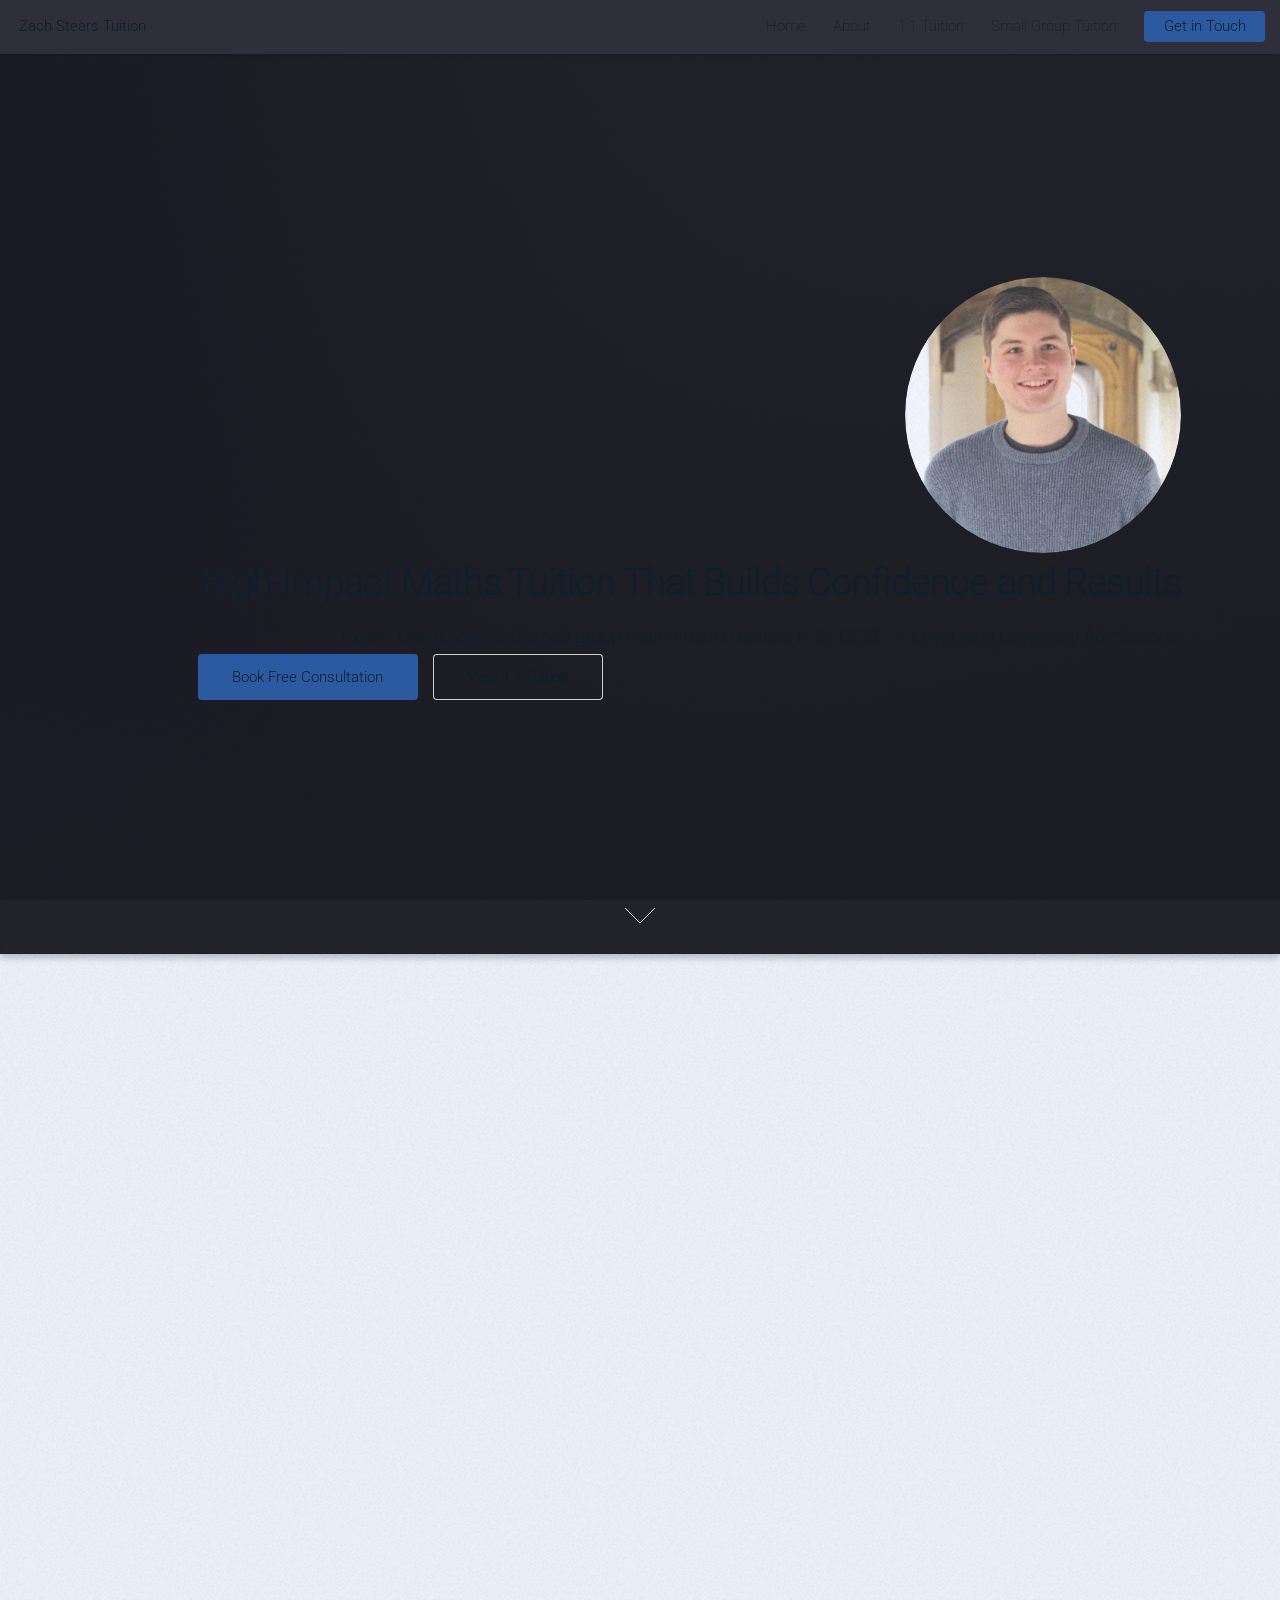
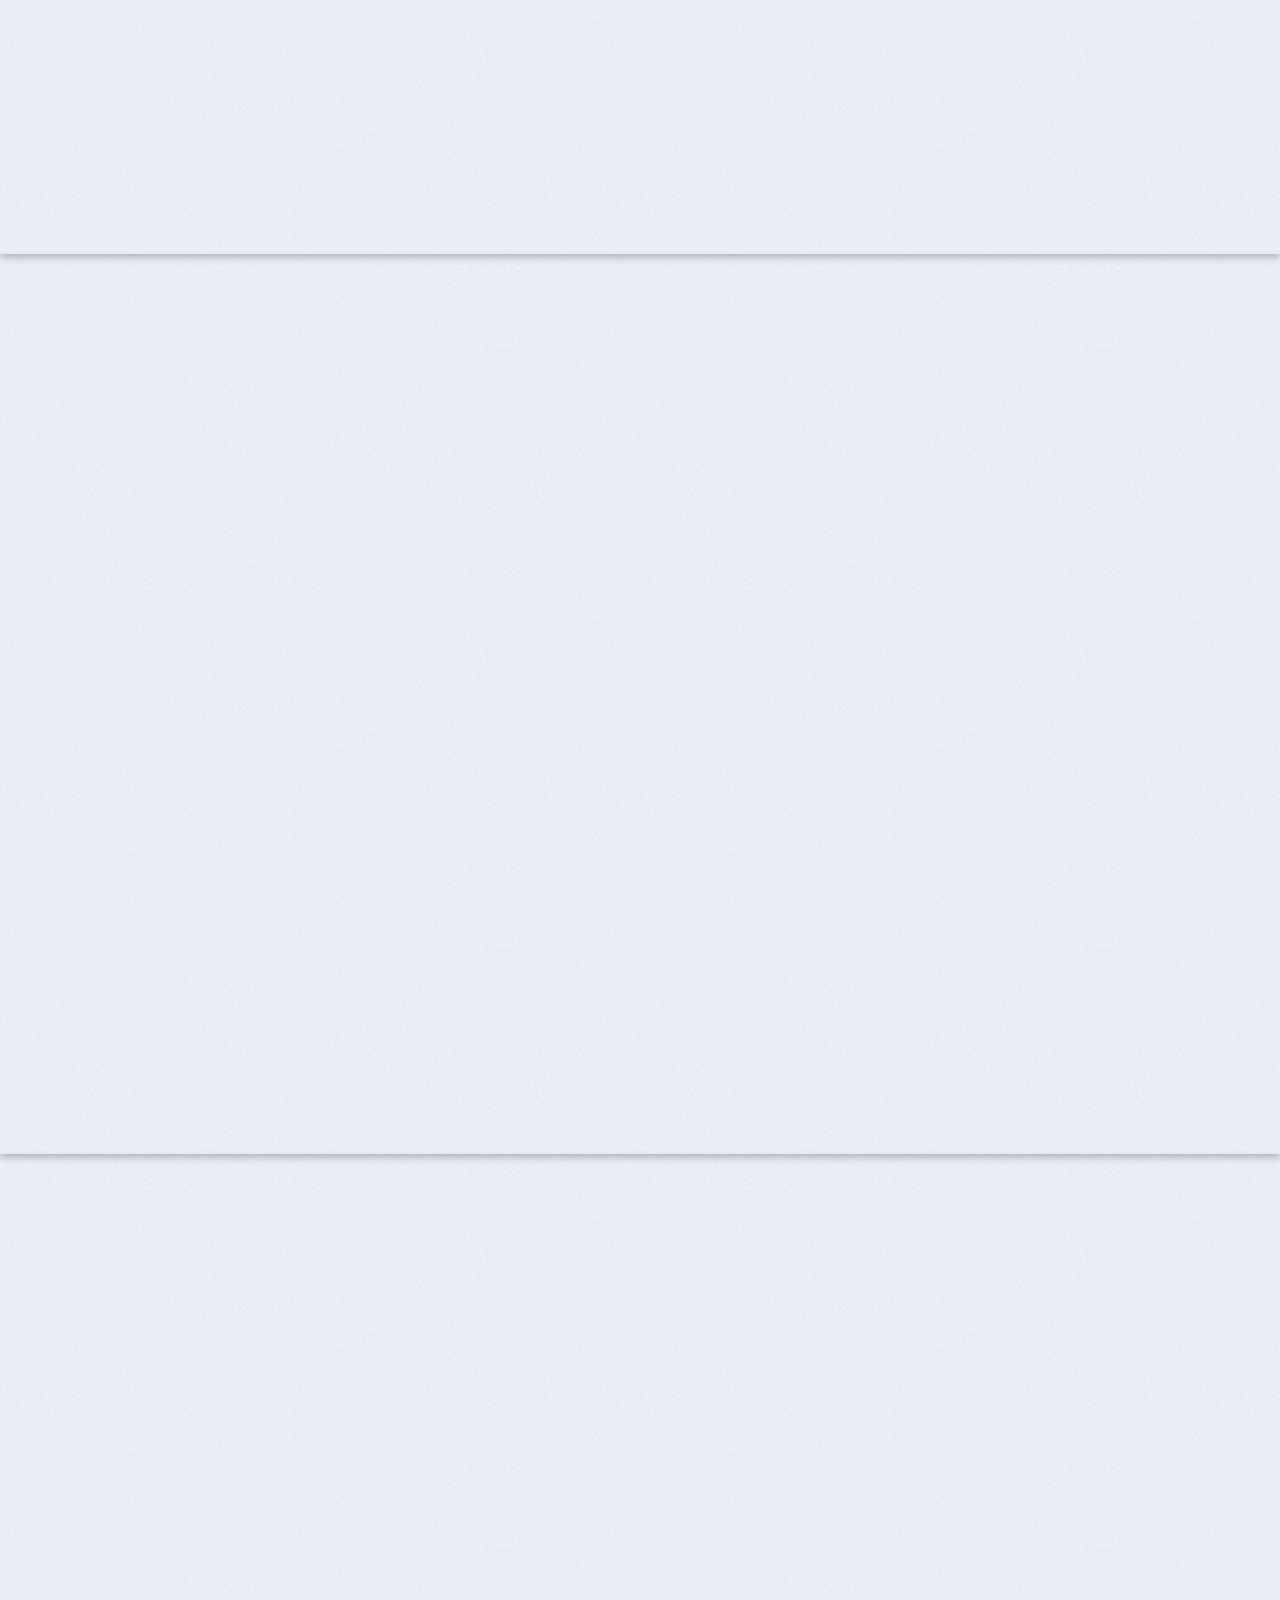
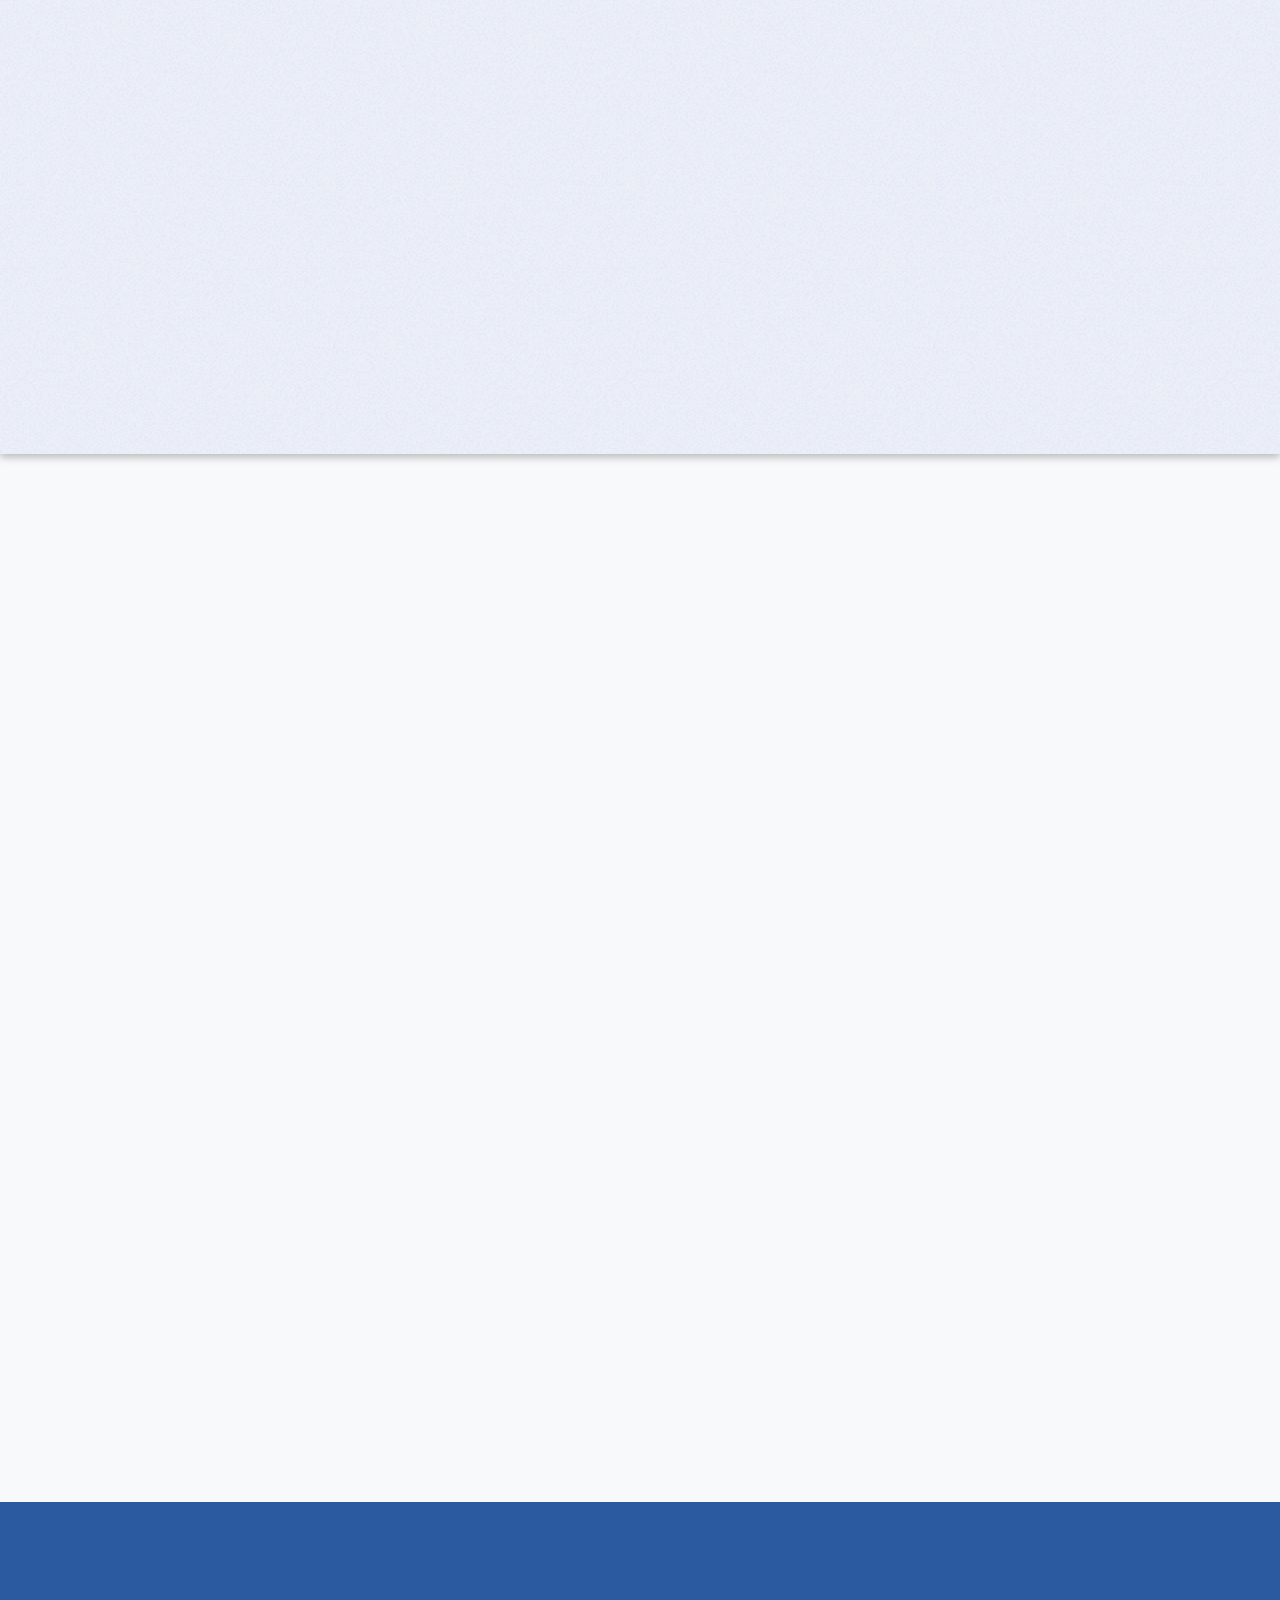
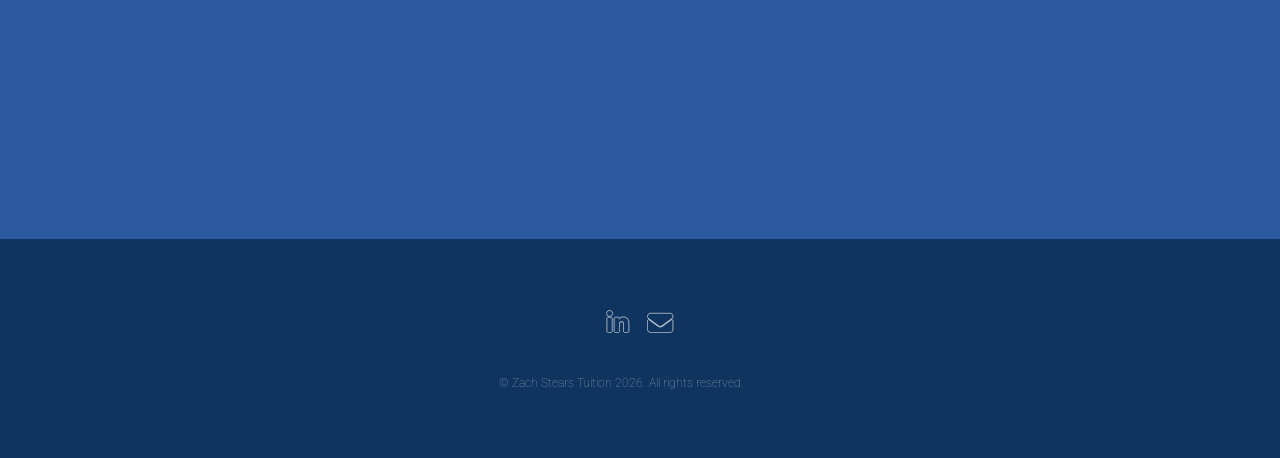
==== commit 1c8f4652: "Website Content" ====
--- a/index.html
+++ b/index.html
@@ -6,40 +6,33 @@
 -->
 <html>
 	<head>
-		<title>Landed by HTML5 UP</title>
+		<title>Home - Zach Stears Tuition</title>
 		<meta charset="utf-8" />
 		<meta name="viewport" content="width=device-width, initial-scale=1, user-scalable=no" />
 		<link rel="stylesheet" href="assets/css/main.css" />
 		<noscript><link rel="stylesheet" href="assets/css/noscript.css" /></noscript>
+		<link href="https://fonts.googleapis.com/css2?family=IBM+Plex+Sans:wght@300;400;500;600&display=swap" rel="stylesheet">
 	</head>
-	<body class="is-preload landing">
+	<body class="is-preload">
 		<div id="page-wrapper">
 
 			<!-- Header -->
 				<header id="header">
-					<h1 id="logo"><a href="index.html">Landed</a></h1>
+					<h1 id="logo"><a href="index.html">Zach Stears Tuition</a></h1>
 					<nav id="nav">
 						<ul>
 							<li><a href="index.html">Home</a></li>
-							<li>
-								<a href="#">Layouts</a>
-								<ul>
-									<li><a href="left-sidebar.html">Left Sidebar</a></li>
-									<li><a href="right-sidebar.html">Right Sidebar</a></li>
-									<li><a href="no-sidebar.html">No Sidebar</a></li>
-									<li>
-										<a href="#">Submenu</a>
-										<ul>
-											<li><a href="#">Option 1</a></li>
-											<li><a href="#">Option 2</a></li>
-											<li><a href="#">Option 3</a></li>
-											<li><a href="#">Option 4</a></li>
-										</ul>
-									</li>
-								</ul>
-							</li>
-							<li><a href="elements.html">Elements</a></li>
-							<li><a href="#" class="button primary">Sign Up</a></li>
+						<li><a href="about.html">About</a></li>
+						<li>
+							<a href="mathematics.html">1:1 Tuition</a>
+							<ul>
+								<li><a href="mathematics.html">Mathematics Tuition</a></li>
+								<li><a href="uniadmissions.html">University Admissions Tuition</a></li>
+							</ul>
+						</li>
+						<li><a href="grouptuition.html">Small Group Tuition</a></li>
+						<!--<li><a href="shortcourses.html">Easter Short Courses</a></li>-->
+						<li><a href="contact.html" class="button primary">Get in Touch</a></li>
 						</ul>
 					</nav>
 				</header>
@@ -47,43 +40,29 @@
 			<!-- Banner -->
 				<section id="banner">
 					<div class="content">
+						<span class="image"><img src="images/headshot.jpg" alt="Zach Stears" /></span>
 						<header>
-							<h2>The future has landed</h2>
-							<p>And there are no hoverboards or flying cars.<br />
-							Just apps. Lots of mother flipping apps.</p>
+							<h2>High-Impact Maths Tuition That Builds Confidence and Results</h2>
+						<p>Expert one-to-one and small group maths tuition across KS3, GCSE, A-Level, and University Admissions.</p>
+							<ul class="actions">
+								<li><a href="contact.html" class="button primary">Book Free Consultation</a></li>
+								<li><a href="mathematics.html" class="button">View 1:1 Tuition</a></li>
+							</ul>
 						</header>
-						<span class="image"><img src="images/pic01.jpg" alt="" /></span>
 					</div>
 					<a href="#one" class="goto-next scrolly">Next</a>
 				</section>
 
 			<!-- One -->
 				<section id="one" class="spotlight style1 bottom">
-					<span class="image fit main"><img src="images/pic02.jpg" alt="" /></span>
+					<span class="image fit main"><img src="images/online-lesson-stock.jpg" alt="" /></span>
 					<div class="content">
 						<div class="container">
-							<div class="row">
-								<div class="col-4 col-12-medium">
-									<header>
-										<h2>Odio faucibus ipsum integer consequat</h2>
-										<p>Nascetur eu nibh vestibulum amet gravida nascetur praesent</p>
-									</header>
-								</div>
-								<div class="col-4 col-12-medium">
-									<p>Feugiat accumsan lorem eu ac lorem amet sed accumsan donec.
-									Blandit orci porttitor semper. Arcu phasellus tortor enim mi
-									nisi praesent dolor adipiscing. Integer mi sed nascetur cep aliquet
-									augue varius tempus lobortis porttitor accumsan consequat
-									adipiscing lorem dolor.</p>
-								</div>
-								<div class="col-4 col-12-medium">
-									<p>Morbi enim nascetur et placerat lorem sed iaculis neque ante
-									adipiscing adipiscing metus massa. Blandit orci porttitor semper.
-									Arcu phasellus tortor enim mi mi nisi praesent adipiscing. Integer
-									mi sed nascetur cep aliquet augue varius tempus. Feugiat lorem
-									ipsum dolor nullam.</p>
-								</div>
-							</div>
+							<header>
+								<h2>Diagnostic-Led, Personalised Learning</h2>
+								<p>Every programme begins with a free consultation and brief diagnostic assessment.</p>
+							</header>
+							<p>We use this to identify gaps, set clear goals, and build a bespoke learning plan. Students receive premium resources and optional weekly homework to strengthen recall and develop deep conceptual understanding.</p>
 						</div>
 					</div>
 					<a href="#two" class="goto-next scrolly">Next</a>
@@ -91,15 +70,15 @@
 
 			<!-- Two -->
 				<section id="two" class="spotlight style2 right">
-					<span class="image fit main"><img src="images/pic03.jpg" alt="" /></span>
+					<span class="image fit main"><img src="images/cam-1.jpg" alt="" /></span>
 					<div class="content">
 						<header>
-							<h2>Interdum amet non magna accumsan</h2>
-							<p>Nunc commodo accumsan eget id nisi eu col volutpat magna</p>
+							<h2>Expert Tutors, Trusted Standards</h2>
+							<p>Cambridge-level subject expertise, strong teaching credentials, and robust safeguarding.</p>
 						</header>
-						<p>Feugiat accumsan lorem eu ac lorem amet ac arcu phasellus tortor enim mi mi nisi praesent adipiscing. Integer mi sed nascetur cep aliquet augue varius tempus lobortis porttitor lorem et accumsan consequat adipiscing lorem.</p>
+						<p>Zach combines Cambridge academic training with UCL PGCE teacher training and five years of tutoring experience. Where sessions are delivered by our wider team, tutors are Cambridge/Oxford students or graduates and hold an Enhanced DBS check.</p>
 						<ul class="actions">
-							<li><a href="#" class="button">Learn More</a></li>
+							<li><a href="about.html" class="button">Learn More About Zach</a></li>
 						</ul>
 					</div>
 					<a href="#three" class="goto-next scrolly">Next</a>
@@ -107,15 +86,15 @@
 
 			<!-- Three -->
 				<section id="three" class="spotlight style3 left">
-					<span class="image fit main bottom"><img src="images/pic04.jpg" alt="" /></span>
+					<span class="image fit main bottom"><img src="images/zoom-ss2.png" alt="" /></span>
 					<div class="content">
 						<header>
-							<h2>Interdum felis blandit praesent sed augue</h2>
-							<p>Accumsan integer ultricies aliquam vel massa sapien phasellus</p>
+							<h2>Interactive Lessons, Clear Progress</h2>
+							<p>Engaging online whiteboard lessons with detailed reports and personalised progress tracking.</p>
 						</header>
-						<p>Feugiat accumsan lorem eu ac lorem amet ac arcu phasellus tortor enim mi mi nisi praesent adipiscing. Integer mi sed nascetur cep aliquet augue varius tempus lobortis porttitor lorem et accumsan consequat adipiscing lorem.</p>
+						<p>Lessons take place in an interactive online whiteboard space, allowing students and tutors to solve problems together in real time. After each session, families receive clear reports and tracker updates to support independent revision and consistent progress.</p>
 						<ul class="actions">
-							<li><a href="#" class="button">Learn More</a></li>
+							<li><a href="contact.html" class="button">Book a Free Consultation</a></li>
 						</ul>
 					</div>
 					<a href="#four" class="goto-next scrolly">Next</a>
@@ -125,48 +104,46 @@
 				<section id="four" class="wrapper style1 special fade-up">
 					<div class="container">
 						<header class="major">
-							<h2>Accumsan sed tempus adipiscing blandit</h2>
-							<p>Iaculis ac volutpat vis non enim gravida nisi faucibus posuere arcu consequat</p>
+							<h2>Our Tuition Services</h2>
+							<p>Comprehensive support across all levels and subjects</p>
 						</header>
 						<div class="box alt">
 							<div class="row gtr-uniform">
 								<section class="col-4 col-6-medium col-12-xsmall">
-									<span class="icon solid alt major fa-chart-area"></span>
-									<h3>Ipsum sed commodo</h3>
-									<p>Feugiat accumsan lorem eu ac lorem amet accumsan donec. Blandit orci porttitor.</p>
+									<img src="images/academic-hat-icon.png" alt="1:1 Tuition" class="service-icon" />
+									<h3>1:1 Tuition</h3>
+									<p>Personalised one-to-one lessons aligned to each student’s goals, learning gaps, and exam syllabus.</p>
+									<ul class="actions">
+										<li><a href="mathematics.html" class="button">View 1:1 Maths</a></li>
+									</ul>
 								</section>
 								<section class="col-4 col-6-medium col-12-xsmall">
-									<span class="icon solid alt major fa-comment"></span>
-									<h3>Eleifend lorem ornare</h3>
-									<p>Feugiat accumsan lorem eu ac lorem amet accumsan donec. Blandit orci porttitor.</p>
+									<img src="images/smallgroup-icon.png" alt="Small Group Tuition" class="service-icon" />
+									<h3>Small Group Tuition</h3>
+									<p>Focused small-group classes that combine expert teaching, peer discussion, and regular progress checks.</p>
+									<ul class="actions">
+										<li><a href="grouptuition.html" class="button">View Group Tuition</a></li>
+									</ul>
 								</section>
+								<!--<section class="col-4 col-6-medium col-12-xsmall">
+									<img src="images/online-learning-icon.png" alt="Easter Short Courses" class="service-icon" />
+									<h3>Easter Short Courses</h3>
+									<p>Intensive holiday courses that reinforce key topics and prepare students for upcoming assessments.</p>
+									<ul class="actions">
+										<li><a href="shortcourses.html" class="button">View Easter Courses</a></li>
+									</ul>
+								</section>-->
 								<section class="col-4 col-6-medium col-12-xsmall">
-									<span class="icon solid alt major fa-flask"></span>
-									<h3>Cubilia cep lobortis</h3>
-									<p>Feugiat accumsan lorem eu ac lorem amet accumsan donec. Blandit orci porttitor.</p>
-								</section>
-								<section class="col-4 col-6-medium col-12-xsmall">
-									<span class="icon solid alt major fa-paper-plane"></span>
-									<h3>Non semper interdum</h3>
-									<p>Feugiat accumsan lorem eu ac lorem amet accumsan donec. Blandit orci porttitor.</p>
-								</section>
-								<section class="col-4 col-6-medium col-12-xsmall">
-									<span class="icon solid alt major fa-file"></span>
-									<h3>Odio laoreet accumsan</h3>
-									<p>Feugiat accumsan lorem eu ac lorem amet accumsan donec. Blandit orci porttitor.</p>
-								</section>
-								<section class="col-4 col-6-medium col-12-xsmall">
-									<span class="icon solid alt major fa-lock"></span>
-									<h3>Massa arcu accumsan</h3>
-									<p>Feugiat accumsan lorem eu ac lorem amet accumsan donec. Blandit orci porttitor.</p>
+									<img src="images/online-learning-icon.png" alt="University Admissions Support" class="service-icon" />
+									<h3>University Admissions Support</h3>
+									<p>Comprehensive guidance and preparation for admissions tests, personal statements, and interviews.</p>
+									<ul class="actions">
+										<li><a href="uniadmissions.html" class="button">View University Admissions</a></li>
+									</ul>
 								</section>
 							</div>
 						</div>
-						<footer class="major">
-							<ul class="actions special">
-								<li><a href="#" class="button">Magna sed feugiat</a></li>
-							</ul>
-						</footer>
+						
 					</div>
 				</section>
 
@@ -174,30 +151,29 @@
 				<section id="five" class="wrapper style2 special fade">
 					<div class="container">
 						<header>
-							<h2>Magna faucibus lorem diam</h2>
-							<p>Ante metus praesent faucibus ante integer id accumsan eleifend</p>
+							<h2>Contact Us</h2>
+							<p>Get in touch today for a free consultation</p>
 						</header>
-						<form method="post" action="#" class="cta">
-							<div class="row gtr-uniform gtr-50">
-								<div class="col-8 col-12-xsmall"><input type="email" name="email" id="email" placeholder="Your Email Address" /></div>
-								<div class="col-4 col-12-xsmall"><input type="submit" value="Get Started" class="fit primary" /></div>
-							</div>
-						</form>
+						<footer class="major">
+							<ul class="actions special">
+								<li><a href="contact.html" class="button">Get in Touch</a></li>
+							</ul>
+						</footer>
+						
 					</div>
 				</section>
 
 			<!-- Footer -->
 				<footer id="footer">
 					<ul class="icons">
-						<li><a href="#" class="icon brands alt fa-twitter"><span class="label">Twitter</span></a></li>
-						<li><a href="#" class="icon brands alt fa-facebook-f"><span class="label">Facebook</span></a></li>
-						<li><a href="#" class="icon brands alt fa-linkedin-in"><span class="label">LinkedIn</span></a></li>
-						<li><a href="#" class="icon brands alt fa-instagram"><span class="label">Instagram</span></a></li>
-						<li><a href="#" class="icon brands alt fa-github"><span class="label">GitHub</span></a></li>
-						<li><a href="#" class="icon solid alt fa-envelope"><span class="label">Email</span></a></li>
+						<!--<li><a href="#" class="icon brands alt fa-twitter"><span class="label">Twitter</span></a></li>-->
+						<!--<li><a href="#" class="icon brands alt fa-facebook-f"><span class="label">Facebook</span></a></li>-->
+						<li><a href="https://www.linkedin.com/in/zach-stears" class="icon brands alt fa-linkedin-in"><span class="label">LinkedIn</span></a></li>
+						<!--<li><a href="#" class="icon brands alt fa-instagram"><span class="label">Instagram</span></a></li>-->
+						<li><a href="mailto:zstears.tutor@outlook.com" class="icon solid alt fa-envelope"><span class="label">Email</span></a></li>
 					</ul>
 					<ul class="copyright">
-						<li>&copy; Untitled. All rights reserved.</li><li>Design: <a href="http://html5up.net">HTML5 UP</a></li>
+						<li>&copy; Zach Stears Tuition 2026. All rights reserved.</li><li></li>
 					</ul>
 				</footer>
 
--- a/assets/css/main.css
+++ b/assets/css/main.css
@@ -83,7 +83,7 @@
 	}
 
 	html, body {
-		background: #1c1d26;
+		background: #f8f9fa;
 	}
 
 	body.is-preload *, body.is-preload *:before, body.is-preload *:after {
@@ -98,7 +98,7 @@
 	}
 
 	body, input, select, textarea {
-		color: rgba(255, 255, 255, 0.75);
+		color: #1a1a1a;
 		font-family: "Roboto", Helvetica, sans-serif;
 		font-size: 15pt;
 		font-weight: 100;
@@ -111,17 +111,17 @@
 		-ms-transition: border-color 0.2s ease-in-out, color 0.2s ease-in-out;
 		transition: border-color 0.2s ease-in-out, color 0.2s ease-in-out;
 		border-bottom: dotted 1px;
-		color: #e44c65;
+		color: #2c5aa0;
 		text-decoration: none;
 	}
 
 		a:hover {
-			color: #e44c65 !important;
+			color: #2c5aa0 !important;
 			border-bottom-color: transparent;
 		}
 
 	strong, b {
-		color: #ffffff;
+		color: #0d1f2d;
 		font-weight: 300;
 	}
 
@@ -134,7 +134,7 @@
 	}
 
 	h1, h2, h3, h4, h5, h6 {
-		color: #ffffff;
+		color: #0d1f2d;
 		font-weight: 300;
 		line-height: 1em;
 		margin: 0 0 1em 0;
@@ -185,7 +185,7 @@
 
 	hr {
 		border: 0;
-		border-bottom: solid 1px rgba(255, 255, 255, 0.3);
+		border-bottom: solid 1px #d0d0d0;
 		margin: 3em 0;
 	}
 
@@ -194,14 +194,14 @@
 		}
 
 	blockquote {
-		border-left: solid 4px rgba(255, 255, 255, 0.3);
+		border-left: solid 4px #d0d0d0;
 		font-style: italic;
 		margin: 0 0 2em 0;
 		padding: 0.5em 0 0.5em 2em;
 	}
 
 	code {
-		background: rgba(255, 255, 255, 0.075);
+		background: #f0f0f0;
 		border-radius: 4px;
 		font-family: "Courier New", monospace;
 		font-size: 0.9em;
@@ -288,7 +288,7 @@
 		}
 
 		99% {
-			color: #1c1d26;
+			color: #f8f9fa;
 			z-index: 100001;
 			-moz-transform: scale(0.5) rotate(360deg);
 			-webkit-transform: scale(0.5) rotate(360deg);
@@ -297,7 +297,7 @@
 		}
 
 		100% {
-			color: #1c1d26;
+			color: #f8f9fa;
 			z-index: -1;
 			-moz-transform: scale(0.5) rotate(360deg);
 			-webkit-transform: scale(0.5) rotate(360deg);
@@ -317,7 +317,7 @@
 		}
 
 		99% {
-			color: #1c1d26;
+			color: #f8f9fa;
 			z-index: 100001;
 			-moz-transform: scale(0.5) rotate(360deg);
 			-webkit-transform: scale(0.5) rotate(360deg);
@@ -326,7 +326,7 @@
 		}
 
 		100% {
-			color: #1c1d26;
+			color: #f8f9fa;
 			z-index: -1;
 			-moz-transform: scale(0.5) rotate(360deg);
 			-webkit-transform: scale(0.5) rotate(360deg);
@@ -346,7 +346,7 @@
 		}
 
 		99% {
-			color: #1c1d26;
+			color: #f8f9fa;
 			z-index: 100001;
 			-moz-transform: scale(0.5) rotate(360deg);
 			-webkit-transform: scale(0.5) rotate(360deg);
@@ -355,7 +355,7 @@
 		}
 
 		100% {
-			color: #1c1d26;
+			color: #f8f9fa;
 			z-index: -1;
 			-moz-transform: scale(0.5) rotate(360deg);
 			-webkit-transform: scale(0.5) rotate(360deg);
@@ -375,7 +375,7 @@
 		}
 
 		99% {
-			color: #1c1d26;
+			color: #f8f9fa;
 			z-index: 100001;
 			-moz-transform: scale(0.5) rotate(360deg);
 			-webkit-transform: scale(0.5) rotate(360deg);
@@ -384,7 +384,7 @@
 		}
 
 		100% {
-			color: #1c1d26;
+			color: #f8f9fa;
 			z-index: -1;
 			-moz-transform: scale(0.5) rotate(360deg);
 			-webkit-transform: scale(0.5) rotate(360deg);
@@ -593,7 +593,7 @@
 			-webkit-animation: overlay-hide 1.5s ease-in forwards !important;
 			-ms-animation: overlay-hide 1.5s ease-in forwards !important;
 			animation: overlay-hide 1.5s ease-in forwards !important;
-			background: #1c1d26;
+			background: #f8f9fa;
 			content: '';
 			display: block;
 			height: 100%;
@@ -2154,7 +2154,7 @@
 	}
 
 	header p {
-		color: #ffffff;
+		color: #0d1f2d;
 		position: relative;
 		margin: 0 0 1.5em 0;
 	}
@@ -2186,7 +2186,7 @@
 	}
 
 		header.major:after {
-			background: #e44c65;
+			background: #2c5aa0;
 			content: '';
 			display: inline-block;
 			height: 0.2em;
@@ -2211,7 +2211,7 @@
 		}
 
 	label {
-		color: #ffffff;
+		color: #0d1f2d;
 		display: block;
 		font-size: 0.9em;
 		font-weight: 300;
@@ -2233,7 +2233,7 @@
 		transition: border-color 0.2s ease-in-out;
 		background: transparent;
 		border-radius: 4px;
-		border: solid 1px rgba(255, 255, 255, 0.3);
+		border: solid 1px #d0d0d0;
 		color: inherit;
 		display: block;
 		outline: 0;
@@ -2255,11 +2255,11 @@
 		input[type="email"]:focus,
 		select:focus,
 		textarea:focus {
-			border-color: #e44c65;
+			border-color: #2c5aa0;
 		}
 
 	select {
-		background-image: url("data:image/svg+xml;charset=utf8,%3Csvg xmlns='http://www.w3.org/2000/svg' width='40' height='40' preserveAspectRatio='none' viewBox='0 0 40 40'%3E%3Cpath d='M9.4,12.3l10.4,10.4l10.4-10.4c0.2-0.2,0.5-0.4,0.9-0.4c0.3,0,0.6,0.1,0.9,0.4l3.3,3.3c0.2,0.2,0.4,0.5,0.4,0.9 c0,0.4-0.1,0.6-0.4,0.9L20.7,31.9c-0.2,0.2-0.5,0.4-0.9,0.4c-0.3,0-0.6-0.1-0.9-0.4L4.3,17.3c-0.2-0.2-0.4-0.5-0.4-0.9 c0-0.4,0.1-0.6,0.4-0.9l3.3-3.3c0.2-0.2,0.5-0.4,0.9-0.4S9.1,12.1,9.4,12.3z' fill='rgba(255, 255, 255, 0.3)' /%3E%3C/svg%3E");
+		background-image: url("data:image/svg+xml;charset=utf8,%3Csvg xmlns='http://www.w3.org/2000/svg' width='40' height='40' preserveAspectRatio='none' viewBox='0 0 40 40'%3E%3Cpath d='M9.4,12.3l10.4,10.4l10.4-10.4c0.2-0.2,0.5-0.4,0.9-0.4c0.3,0,0.6,0.1,0.9,0.4l3.3,3.3c0.2,0.2,0.4,0.5,0.4,0.9 c0,0.4-0.1,0.6-0.4,0.9L20.7,31.9c-0.2,0.2-0.5,0.4-0.9,0.4c-0.3,0-0.6-0.1-0.9-0.4L4.3,17.3c-0.2-0.2-0.4-0.5-0.4-0.9 c0-0.4,0.1-0.6,0.4-0.9l3.3-3.3c0.2-0.2,0.5-0.4,0.9-0.4S9.1,12.1,9.4,12.3z' fill='#d0d0d0' /%3E%3C/svg%3E");
 		background-size: 1.25rem;
 		background-repeat: no-repeat;
 		background-position: calc(100% - 1rem) center;
@@ -2269,8 +2269,8 @@
 	}
 
 		select option {
-			color: #ffffff;
-			background: #1c1d26;
+			color: #0d1f2d;
+			background: #f8f9fa;
 		}
 
 		select:focus::-ms-value {
@@ -2309,7 +2309,7 @@
 		input[type="checkbox"] + label,
 		input[type="radio"] + label {
 			text-decoration: none;
-			color: rgba(255, 255, 255, 0.75);
+			color: #1a1a1a;
 			cursor: pointer;
 			display: inline-block;
 			font-size: 1em;
@@ -2336,7 +2336,7 @@
 			input[type="checkbox"] + label:before,
 			input[type="radio"] + label:before {
 				border-radius: 4px;
-				border: solid 1px rgba(255, 255, 255, 0.3);
+				border: solid 1px #d0d0d0;
 				content: '';
 				display: inline-block;
 				font-size: 0.8em;
@@ -2352,13 +2352,13 @@
 		input[type="checkbox"]:checked + label:before,
 		input[type="radio"]:checked + label:before {
 			background: rgba(255, 255, 255, 0.25);
-			color: #ffffff;
+			color: #0d1f2d;
 			content: '\f00c';
 		}
 
 		input[type="checkbox"]:focus + label:before,
 		input[type="radio"]:focus + label:before {
-			border-color: #e44c65;
+			border-color: #2c5aa0;
 		}
 
 	input[type="checkbox"] + label:before {
@@ -2393,7 +2393,7 @@
 
 	.box {
 		border-radius: 4px;
-		border: solid 1px rgba(255, 255, 255, 0.3);
+		border: solid 1px #d0d0d0;
 		margin-bottom: 2em;
 		padding: 1.5em;
 	}
@@ -2465,12 +2465,12 @@
 			}
 
 			.icon.alt:before {
-				color: #1c1d26 !important;
-				text-shadow: 1px 0 0 #ffffff, -1px 0 0 #ffffff, 0 1px 0 #ffffff, 0 -1px 0 #ffffff;
+				color: #f8f9fa !important;
+				text-shadow: 1px 0 0 #0d1f2d, -1px 0 0 #0d1f2d, 0 1px 0 #0d1f2d, 0 -1px 0 #0d1f2d;
 			}
 
 		.icon.major {
-			background: #272833;
+			background: #0f3460;
 			border-radius: 100%;
 			cursor: default;
 			display: inline-block;
@@ -2503,8 +2503,8 @@
 				}
 
 				.icon.major.alt:before {
-					color: #272833 !important;
-					text-shadow: 1px 0 0 #ffffff, -1px 0 0 #ffffff, 0 1px 0 #ffffff, 0 -1px 0 #ffffff;
+					color: #0f3460 !important;
+					text-shadow: 1px 0 0 #0d1f2d, -1px 0 0 #0d1f2d, 0 1px 0 #0d1f2d, 0 -1px 0 #0d1f2d;
 				}
 
 /* Image */
@@ -2592,7 +2592,7 @@
 		}
 
 			ul.alt li {
-				border-top: solid 1px rgba(255, 255, 255, 0.3);
+				border-top: solid 1px #d0d0d0;
 				padding: 0.5em 0;
 			}
 
@@ -2763,13 +2763,13 @@
 	}
 
 		table tbody tr {
-			border: solid 1px rgba(255, 255, 255, 0.3);
+			border: solid 1px #d0d0d0;
 			border-left: 0;
 			border-right: 0;
 		}
 
 			table tbody tr:nth-child(2n + 1) {
-				background-color: rgba(255, 255, 255, 0.075);
+				background-color: #f0f0f0;
 			}
 
 		table td {
@@ -2777,7 +2777,7 @@
 		}
 
 		table th {
-			color: #ffffff;
+			color: #0d1f2d;
 			font-size: 0.9em;
 			font-weight: 300;
 			padding: 0 0.75em 0.75em 0.75em;
@@ -2785,11 +2785,11 @@
 		}
 
 		table thead {
-			border-bottom: solid 1px rgba(255, 255, 255, 0.3);
+			border-bottom: solid 1px #d0d0d0;
 		}
 
 		table tfoot {
-			border-top: solid 1px rgba(255, 255, 255, 0.3);
+			border-top: solid 1px #d0d0d0;
 		}
 
 		table.alt {
@@ -2797,7 +2797,7 @@
 		}
 
 			table.alt tbody tr td {
-				border: solid 1px rgba(255, 255, 255, 0.3);
+				border: solid 1px #d0d0d0;
 				border-left-width: 0;
 				border-top-width: 0;
 			}
@@ -2835,8 +2835,8 @@
 		background-color: transparent;
 		border-radius: 4px;
 		border: 0;
-		box-shadow: inset 0 0 0 1px rgba(255, 255, 255, 0.3);
-		color: #ffffff !important;
+		box-shadow: inset 0 0 0 1px #d0d0d0;
+		color: #0d1f2d !important;
 		cursor: pointer;
 		display: inline-block;
 		font-weight: 300;
@@ -2855,8 +2855,8 @@
 		input[type="button"]:active,
 		.button:hover,
 		.button:active {
-			box-shadow: inset 0 0 0 1px #e44c65;
-			color: #e44c65 !important;
+			box-shadow: inset 0 0 0 1px #2c5aa0;
+			color: #2c5aa0 !important;
 		}
 
 		input[type="submit"]:active,
@@ -2898,23 +2898,23 @@
 		input[type="reset"].primary,
 		input[type="button"].primary,
 		.button.primary {
-			background-color: #e44c65;
+			background-color: #2c5aa0;
 			box-shadow: none;
-			color: #ffffff !important;
+			color: #0d1f2d !important;
 		}
 
 			input[type="submit"].primary:hover,
 			input[type="reset"].primary:hover,
 			input[type="button"].primary:hover,
 			.button.primary:hover {
-				background-color: #e76278;
+				background-color: #e6c246;
 			}
 
 			input[type="submit"].primary:active,
 			input[type="reset"].primary:active,
 			input[type="button"].primary:active,
 			.button.primary:active {
-				background-color: #e13652;
+				background-color: #c4961f;
 			}
 
 		input[type="submit"].disabled, input[type="submit"]:disabled,
@@ -2924,9 +2924,9 @@
 		input[type="button"]:disabled,
 		.button.disabled,
 		.button:disabled {
-			background-color: rgba(255, 255, 255, 0.3) !important;
+			background-color: #d0d0d0 !important;
 			box-shadow: none !important;
-			color: #ffffff !important;
+			color: #0d1f2d !important;
 			cursor: default;
 			opacity: 0.25;
 		}
@@ -3139,7 +3139,7 @@
 		}
 
 		.spotlight.style1 .content {
-			border-color: #e44c65;
+			border-color: #2c5aa0;
 		}
 
 		.spotlight.style2 .content {
@@ -3201,7 +3201,7 @@
 	}
 
 		.wrapper.style2 {
-			background: #e44c65;
+			background: #2c5aa0;
 		}
 
 			.wrapper.style2 input[type="text"]:focus,
@@ -3219,9 +3219,9 @@
 			.wrapper.style2 input[type="button"]:active,
 			.wrapper.style2 .button:hover,
 			.wrapper.style2 .button:active {
-				background-color: rgba(255, 255, 255, 0.075) !important;
+				background-color: #f0f0f0 !important;
 				box-shadow: inset 0 0 0 1px rgba(255, 255, 255, 0.5) !important;
-				color: #ffffff !important;
+				color: #0d1f2d !important;
 			}
 
 			.wrapper.style2 input[type="submit"]:active,
@@ -3235,8 +3235,8 @@
 			.wrapper.style2 input[type="reset"].primary,
 			.wrapper.style2 input[type="button"].primary,
 			.wrapper.style2 .button.primary {
-				background-color: #ffffff;
-				color: #e44c65 !important;
+				background-color: #0d1f2d;
+				color: #2c5aa0 !important;
 			}
 
 				.wrapper.style2 input[type="submit"].primary:hover, .wrapper.style2 input[type="submit"].primary:active,
@@ -3246,9 +3246,9 @@
 				.wrapper.style2 input[type="button"].primary:active,
 				.wrapper.style2 .button.primary:hover,
 				.wrapper.style2 .button.primary:active {
-					background-color: rgba(255, 255, 255, 0.075) !important;
+					background-color: #f0f0f0 !important;
 					box-shadow: inset 0 0 0 1px rgba(255, 255, 255, 0.5) !important;
-					color: #ffffff !important;
+					color: #0d1f2d !important;
 				}
 
 				.wrapper.style2 input[type="submit"].primary:active,
@@ -3329,7 +3329,7 @@
 
 			.dropotron > li a, .dropotron > li span {
 				border: 0;
-				color: rgba(255, 255, 255, 0.75);
+				color: #1a1a1a;
 				display: block;
 				padding: 0.1em 1em;
 				text-decoration: none;
@@ -3340,7 +3340,7 @@
 			}
 
 			.dropotron > li.active > a, .dropotron > li.active > span {
-				color: #e44c65;
+				color: #2c5aa0;
 			}
 
 		.dropotron.level-0 {
@@ -3353,7 +3353,7 @@
 				-webkit-transform: rotate(45deg);
 				-ms-transform: rotate(45deg);
 				transform: rotate(45deg);
-				background: #272833;
+				background: #0f3460;
 				content: '';
 				display: block;
 				height: 1em;
@@ -3430,7 +3430,7 @@
 						}
 
 					#header nav ul li.active > a, #header nav ul li.active > span {
-						color: #e44c65;
+						color: #2c5aa0;
 					}
 
 					#header nav ul li > ul {
@@ -3451,7 +3451,7 @@
 
 	#banner {
 		background-attachment: fixed;
-		background-color: #272833;
+		background-color: #0f3460;
 		background-image: url("../../images/banner.jpg");
 		background-position: center center;
 		background-size: cover;
@@ -3532,7 +3532,7 @@
 /* Footer */
 
 	#footer {
-		background: #272833;
+		background: #0f3460;
 		padding: 6em 0;
 		text-align: center;
 	}
@@ -3555,7 +3555,7 @@
 			}
 
 			#footer .icons .icon.alt:before {
-				color: #272833 !important;
+				color: #0f3460 !important;
 				text-shadow: 1px 0 0 rgba(255, 255, 255, 0.5), -1px 0 0 rgba(255, 255, 255, 0.5), 0 1px 0 rgba(255, 255, 255, 0.5), 0 -1px 0 rgba(255, 255, 255, 0.5);
 			}
 
@@ -3569,7 +3569,7 @@
 		}
 
 			#footer .copyright li {
-				border-left: solid 1px rgba(255, 255, 255, 0.3);
+				border-left: solid 1px #d0d0d0;
 				display: inline-block;
 				list-style: none;
 				margin-left: 1.5em;
@@ -3674,7 +3674,7 @@
 				}
 
 				.spotlight .content {
-					background-color: #1c1d26;
+					background-color: #f8f9fa;
 					border-width: 0 !important;
 					border-top-width: 0.35em !important;
 					bottom: auto !important;
@@ -3887,12 +3887,12 @@
 				top: 0;
 				width: 100%;
 				z-index: 10001;
-				background: #272833;
+				background: #0f3460;
 				box-shadow: 0 0.125em 0.125em 0 rgba(0, 0, 0, 0.125);
 			}
 
 				#titleBar .title {
-					color: #ffffff;
+					color: #0d1f2d;
 					display: block;
 					font-weight: 300;
 					height: 44px;
@@ -3930,7 +3930,7 @@
 					}
 
 					#titleBar .toggle:before {
-						background: #e44c65;
+						background: #2c5aa0;
 						color: rgba(255, 255, 255, 0.5);
 						content: '\f0c9';
 						display: block;
@@ -3965,14 +3965,14 @@
 				top: 0;
 				width: 275px;
 				z-index: 10002;
-				background: #181920;
+				background: #0a1f3f;
 				padding: 0.75em 1.25em;
 			}
 
 				#navPanel .link {
 					border: 0;
 					border-top: solid 1px rgba(255, 255, 255, 0.05);
-					color: rgba(255, 255, 255, 0.75);
+					color: #1a1a1a;
 					display: block;
 					height: 3em;
 					line-height: 3em;
@@ -3988,7 +3988,7 @@
 					}
 
 					#navPanel .link.depth-0 {
-						color: #ffffff;
+						color: #0d1f2d;
 						font-weight: 300;
 					}
 
@@ -4108,4 +4108,66 @@
 						padding: 0;
 					}
 
-	}+	}
+
+
+/* ZACHS CHANGES ADDED BELOW */ 
+.styled-list {
+  list-style: none;
+  padding: 0;
+  margin: 2rem 0;
+}
+
+.styled-list li {
+  padding: 0.75rem 0 0.75rem 2.5rem;
+  position: relative;
+  line-height: 1.6;
+  font-size: 1.1rem;
+  color: #0d1f2d;
+  margin-bottom: 0.5rem;
+}
+
+.styled-list li:before {
+  content: "✓";
+  position: absolute;
+  left: 0;
+  color: #0d1f2d;
+  font-weight: bold;
+  font-size: 1.3rem;
+}
+
+.headshot-list {
+  display: flex;
+  align-items: flex-start;
+  gap: 1rem;
+}
+.headshot {
+	width: 100px; /* adjust size */
+  height: auto;
+  border-radius: 50%; /* optional */
+  flex: 0 0 auto;
+}
+.headshot-list ul {
+  margin: 0;
+  padding-left: 1.25em;
+}
+
+@media screen and (max-width: 768px) {
+	.headshot-list {
+		flex-direction: column;
+		align-items: center;
+		text-align: center;
+	}
+	.headshot-list .styled-list {
+		padding-left: 100;
+		padding-right: 100;
+		margin: 0.75rem auto 0;
+		text-align: left; /* keeps list items left-aligned */
+		display: inline-block; /* shrink-wrap and allow centering */
+		width: auto;
+	}
+	.headshot-list .headshot {
+		margin: 0 auto;
+	}
+}
+
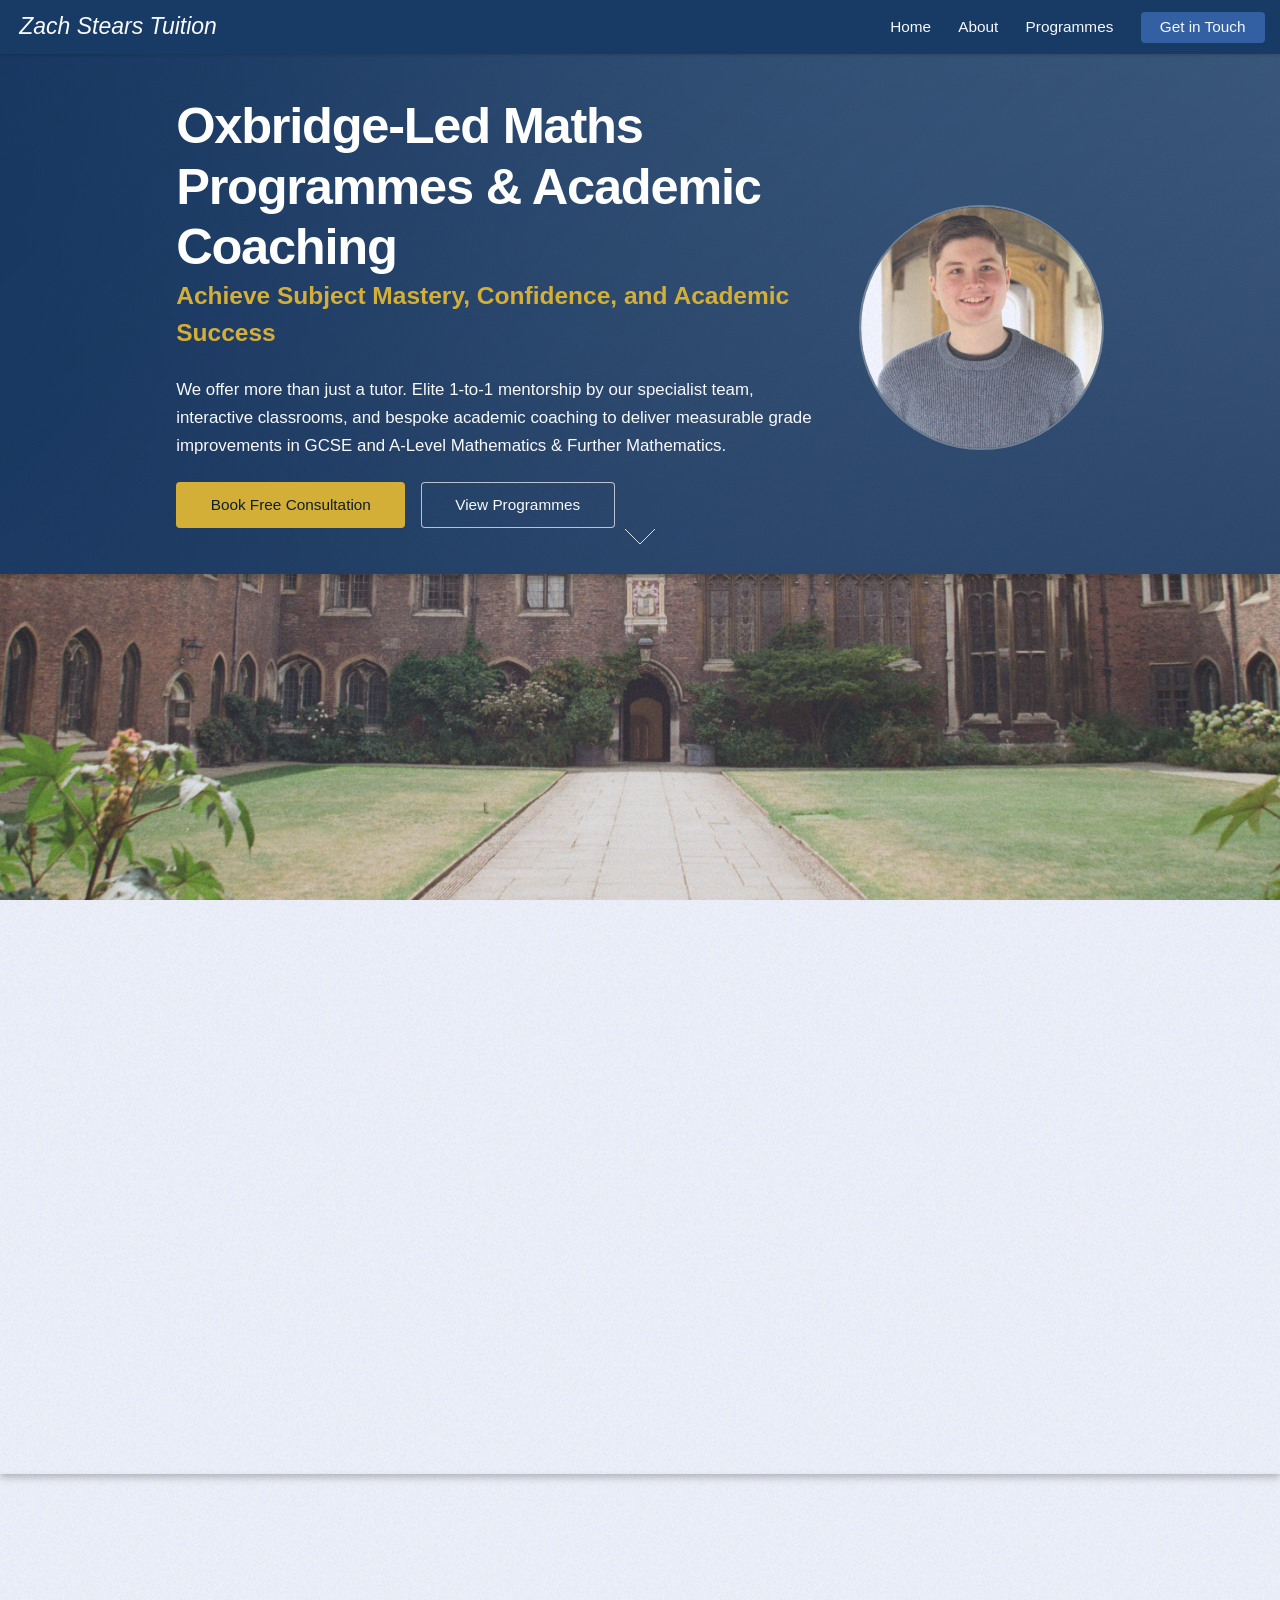
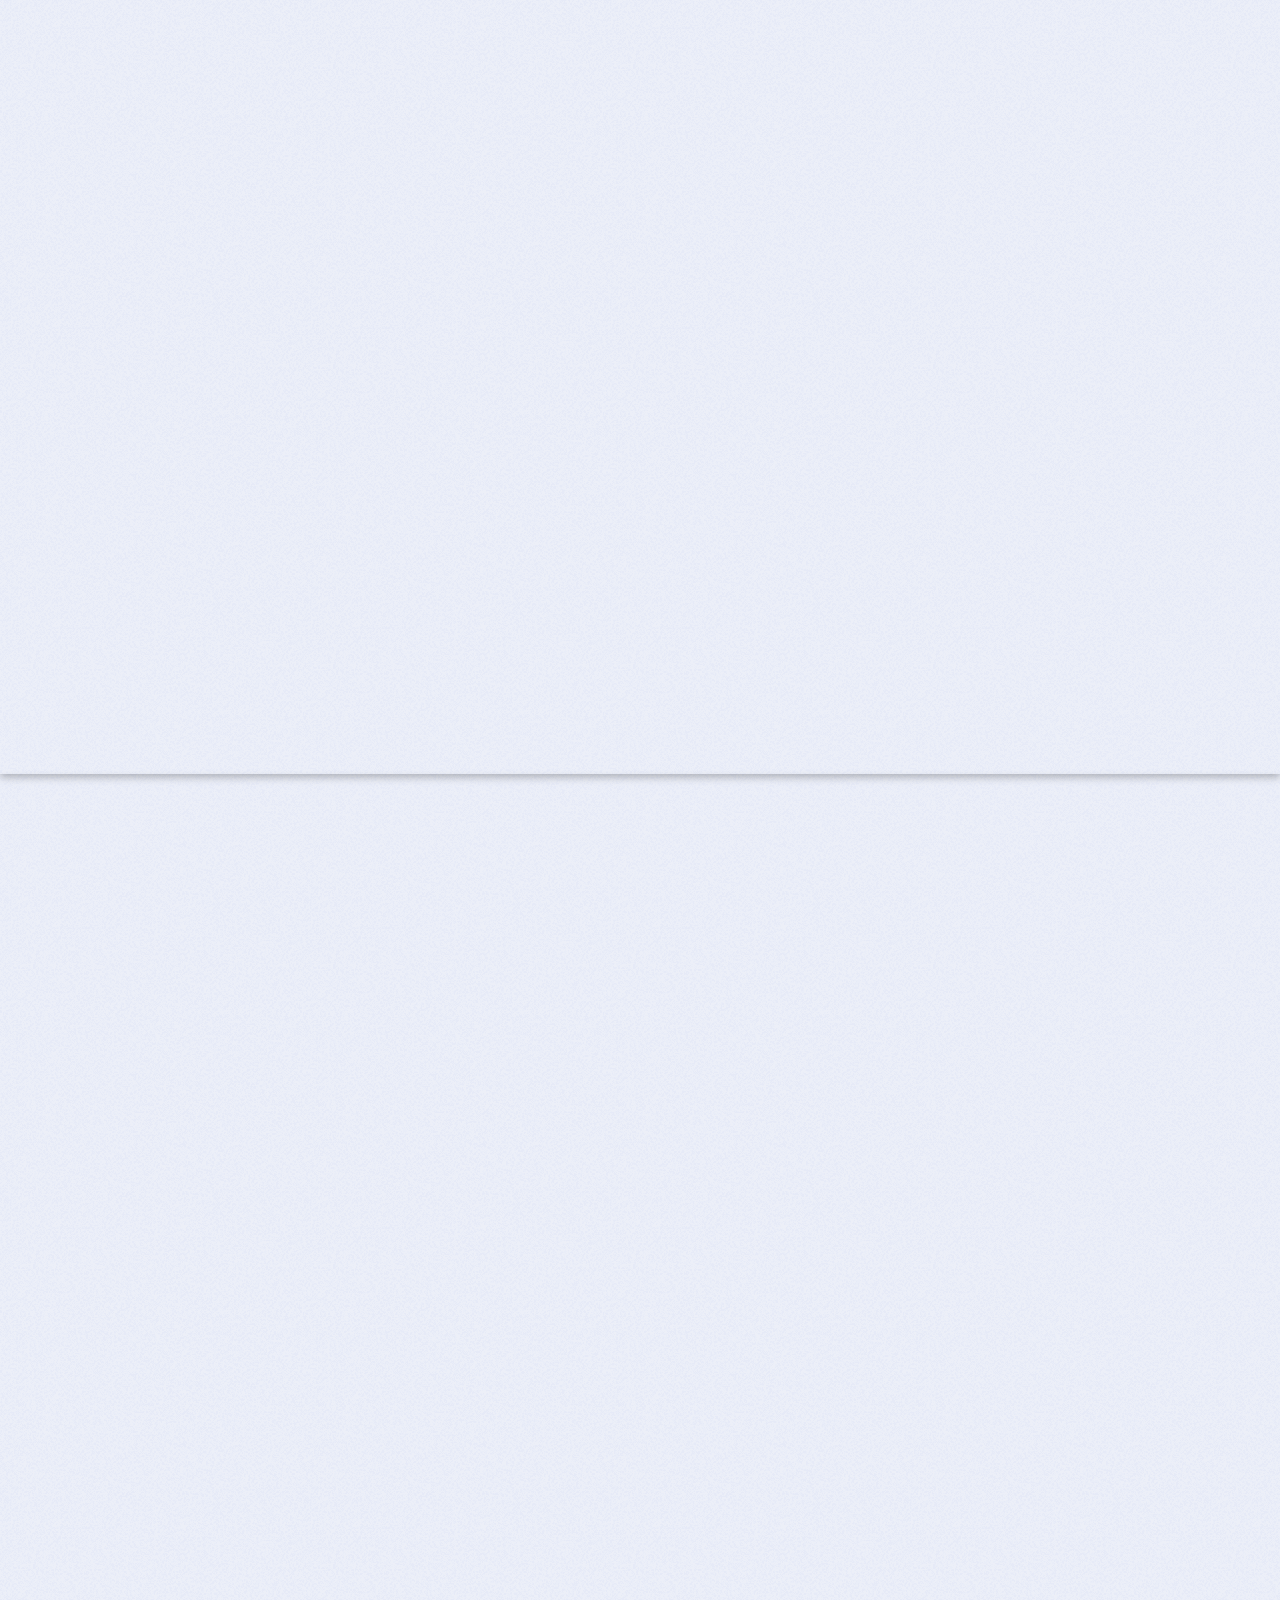
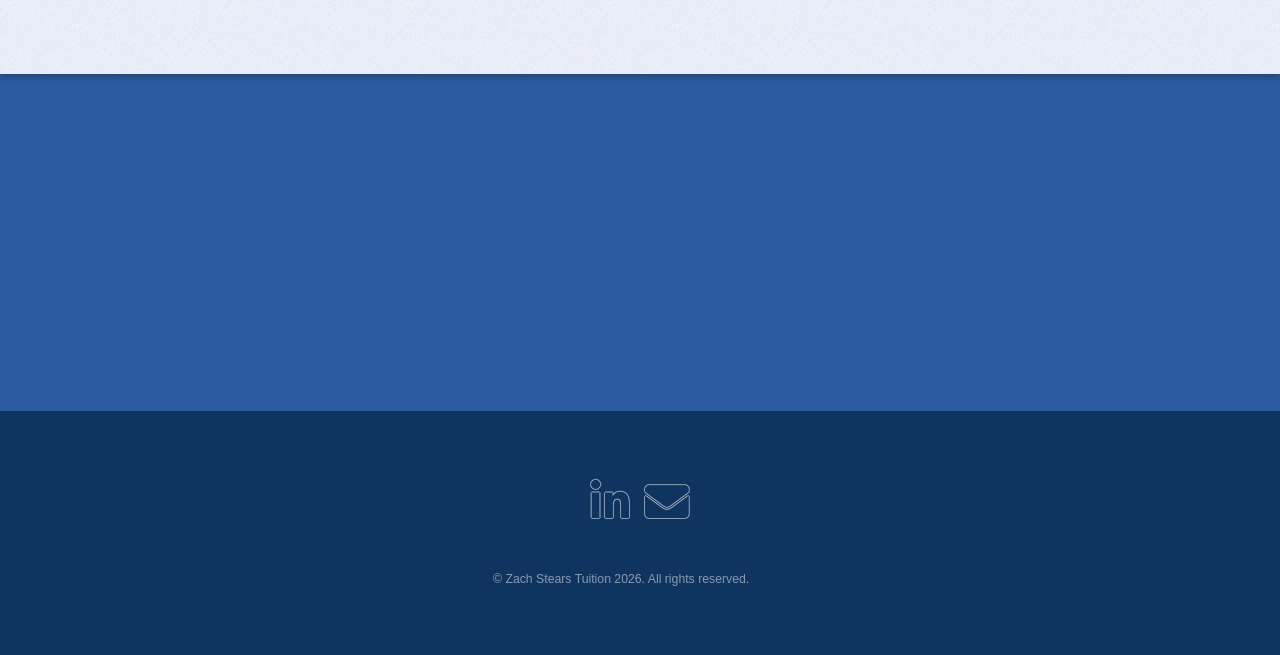
==== commit 7617ebe6: "Website Update Agency focus" ====
--- a/index.html
+++ b/index.html
@@ -22,17 +22,9 @@
 					<nav id="nav">
 						<ul>
 							<li><a href="index.html">Home</a></li>
-						<li><a href="about.html">About</a></li>
-						<li>
-							<a href="mathematics.html">1:1 Tuition</a>
-							<ul>
-								<li><a href="mathematics.html">Mathematics Tuition</a></li>
-								<li><a href="uniadmissions.html">University Admissions Tuition</a></li>
-							</ul>
-						</li>
-						<li><a href="grouptuition.html">Small Group Tuition</a></li>
-						<!--<li><a href="shortcourses.html">Easter Short Courses</a></li>-->
-						<li><a href="contact.html" class="button primary">Get in Touch</a></li>
+							<li><a href="about.html">About</a></li>																	
+							<li><a href="mathematics.html">Programmes</a></li>								
+							<li><a href="contact.html" class="button primary">Get in Touch</a></li>
 						</ul>
 					</nav>
 				</header>
@@ -42,11 +34,12 @@
 					<div class="content">
 						<span class="image"><img src="images/headshot.jpg" alt="Zach Stears" /></span>
 						<header>
-							<h2>High-Impact Maths Tuition That Builds Confidence and Results</h2>
-						<p>Expert one-to-one and small group maths tuition across KS3, GCSE, A-Level, and University Admissions.</p>
+							<h2>Oxbridge-Led Maths Programmes & Academic Coaching</h2>
+							<h3>Achieve Subject Mastery, Confidence, and Academic Success</h3>
+							<p>We offer more than just a tutor. Elite 1-to-1 mentorship by our specialist team, interactive classrooms, and bespoke academic coaching to deliver measurable grade improvements in GCSE and A-Level Mathematics & Further Mathematics.</p>
 							<ul class="actions">
 								<li><a href="contact.html" class="button primary">Book Free Consultation</a></li>
-								<li><a href="mathematics.html" class="button">View 1:1 Tuition</a></li>
+								<li><a href="mathematics.html" class="button">View Programmes</a></li>
 							</ul>
 						</header>
 					</div>
@@ -54,15 +47,18 @@
 				</section>
 
 			<!-- One -->
-				<section id="one" class="spotlight style1 bottom">
-					<span class="image fit main"><img src="images/online-lesson-stock.jpg" alt="" /></span>
+				<section id="one" class="spotlight style3 left">
+					<span class="image fit main"><img src="images/cam-1.jpg" alt="" /></span>
+					
 					<div class="content">
 						<div class="container">
 							<header>
-								<h2>Diagnostic-Led, Personalised Learning</h2>
-								<p>Every programme begins with a free consultation and brief diagnostic assessment.</p>
+								<h2>Specialist Mentors, Trusted Academic Standards</h2>
 							</header>
-							<p>We use this to identify gaps, set clear goals, and build a bespoke learning plan. Students receive premium resources and optional weekly homework to strengthen recall and develop deep conceptual understanding.</p>
+							<p>Every session is delivered by a specialist mathematician from Oxford, Cambridge, or a leading UK university. Each tutor is individually vetted for subject mastery and clear communication, ensuring high-calibre teaching in a supportive, engaging environment.</p>
+							<ul class="actions">
+								<li><a href="about.html" class="button">Learn More</a></li>
+							</ul>
 						</div>
 					</div>
 					<a href="#two" class="goto-next scrolly">Next</a>
@@ -70,15 +66,14 @@
 
 			<!-- Two -->
 				<section id="two" class="spotlight style2 right">
-					<span class="image fit main"><img src="images/cam-1.jpg" alt="" /></span>
+					<span class="image fit main bottom"><img src="images/zoom-ss2.png" alt="" /></span>
 					<div class="content">
 						<header>
-							<h2>Expert Tutors, Trusted Standards</h2>
-							<p>Cambridge-level subject expertise, strong teaching credentials, and robust safeguarding.</p>
+							<h2>Interactive Lessons, Clear Progress Tracking</h2>
 						</header>
-						<p>Zach combines Cambridge academic training with UCL PGCE teacher training and five years of tutoring experience. Where sessions are delivered by our wider team, tutors are Cambridge/Oxford students or graduates and hold an Enhanced DBS check.</p>
+						<p>Lessons take place in an interactive digital whiteboard space where students work through problems alongside their mentor in real time. After every session, students and parents receive clear summary notes, session recordings, and live progress updates, making it easy to track confidence, address weak spots, and support independent revision between lessons. </p>
 						<ul class="actions">
-							<li><a href="about.html" class="button">Learn More About Zach</a></li>
+							<li><a href="mathematics.html" class="button">View Programmes</a></li>
 						</ul>
 					</div>
 					<a href="#three" class="goto-next scrolly">Next</a>
@@ -86,13 +81,13 @@
 
 			<!-- Three -->
 				<section id="three" class="spotlight style3 left">
-					<span class="image fit main bottom"><img src="images/zoom-ss2.png" alt="" /></span>
+					<span class="image fit main"><img src="images/online-lesson-stock.jpg" alt="" /></span>
+					
 					<div class="content">
 						<header>
-							<h2>Interactive Lessons, Clear Progress</h2>
-							<p>Engaging online whiteboard lessons with detailed reports and personalised progress tracking.</p>
+							<h2>Academic Coaching, Lasting Study Skills</h2>
 						</header>
-						<p>Lessons take place in an interactive online whiteboard space, allowing students and tutors to solve problems together in real time. After each session, families receive clear reports and tracker updates to support independent revision and consistent progress.</p>
+						<p>Every programme begins with a free consultation to map out key goals and identify any underlying gaps in knowledge. Beyond weekly subject teaching, students can access dedicated academic coaching with our founder—focusing on effective revision methods, exam mindset, and developing the independent study habits needed to excel.</p>
 						<ul class="actions">
 							<li><a href="contact.html" class="button">Book a Free Consultation</a></li>
 						</ul>
@@ -101,6 +96,7 @@
 				</section>
 
 			<!-- Four -->
+			 <!-- 
 				<section id="four" class="wrapper style1 special fade-up">
 					<div class="container">
 						<header class="major">
@@ -132,7 +128,7 @@
 									<ul class="actions">
 										<li><a href="shortcourses.html" class="button">View Easter Courses</a></li>
 									</ul>
-								</section>-->
+								</section>
 								<section class="col-4 col-6-medium col-12-xsmall">
 									<img src="images/online-learning-icon.png" alt="University Admissions Support" class="service-icon" />
 									<h3>University Admissions Support</h3>
@@ -146,6 +142,8 @@
 						
 					</div>
 				</section>
+
+			-->
 
 			<!-- Five -->
 				<section id="five" class="wrapper style2 special fade">
--- a/assets/css/main.css
+++ b/assets/css/main.css
@@ -1,5 +1,5 @@
 @import url("fontawesome-all.min.css");
-@import url("https://fonts.googleapis.com/css?family=Roboto:100,300,100italic,300italic");
+@import url("https://fonts.googleapis.com/css2?family=IBM+Plex+Sans:wght@100;300;400;500;600;700&display=swap");
 
 /*
 	Landed by HTML5 UP
@@ -72,6 +72,19 @@
 	appearance: none;
 }
 
+#header h1 a {
+    color: inherit;
+	font-family: "IBM Plex Sans", Helvetica, sans-serif;
+	font-size: 1.5em;
+    font-style: italic;
+    transition: opacity 0.3s ease;
+}
+
+#header h1 a:hover {
+    opacity: 0.8;
+}
+
+
 /* Basic */
 
 	html {
@@ -99,9 +112,9 @@
 
 	body, input, select, textarea {
 		color: #1a1a1a;
-		font-family: "Roboto", Helvetica, sans-serif;
+		font-family: "IBM Plex Sans", Helvetica, sans-serif;
 		font-size: 15pt;
-		font-weight: 100;
+		font-weight: 400;
 		line-height: 1.75em;
 	}
 
@@ -116,13 +129,13 @@
 	}
 
 		a:hover {
-			color: #2c5aa0 !important;
+			color: #acbacf !important;
 			border-bottom-color: transparent;
 		}
 
 	strong, b {
-		color: #0d1f2d;
-		font-weight: 300;
+		color: inherit;
+		font-weight: 600;
 	}
 
 	em, i {
@@ -152,12 +165,14 @@
 	}
 
 	h3 {
-		font-size: 1.35em;
+		color: #D4AF37;
+		font-size: 1.6em;
+		font-weight: 600;
 		line-height: 1.5em;
 	}
 
 	h4 {
-		font-size: 1.1em;
+		font-size: 1.3em;
 		line-height: 1.5em;
 	}
 
@@ -2189,7 +2204,7 @@
 			background: #2c5aa0;
 			content: '';
 			display: inline-block;
-			height: 0.2em;
+			height: 0.1em;
 			max-width: 20em;
 			width: 75%;
 		}
@@ -2221,6 +2236,7 @@
 	input[type="text"],
 	input[type="password"],
 	input[type="email"],
+	input[type="tel"],
 	select,
 	textarea {
 		-moz-appearance: none;
@@ -2245,6 +2261,7 @@
 		input[type="text"]:invalid,
 		input[type="password"]:invalid,
 		input[type="email"]:invalid,
+		input[type="tel"]:invalid,
 		select:invalid,
 		textarea:invalid {
 			box-shadow: none;
@@ -2253,6 +2270,7 @@
 		input[type="text"]:focus,
 		input[type="password"]:focus,
 		input[type="email"]:focus,
+		input[type="tel"]:focus,
 		select:focus,
 		textarea:focus {
 			border-color: #2c5aa0;
@@ -2284,6 +2302,7 @@
 	input[type="text"],
 	input[type="password"],
 	input[type="email"],
+	input[type="tel"],
 	select {
 		height: 3em;
 	}
@@ -2318,6 +2337,11 @@
 			padding-right: 0.75em;
 			position: relative;
 		}
+
+	.contact-method input[type="radio"] + label {
+		padding-left: 2.1em;
+		padding-right: 16em;
+	}
 
 			input[type="checkbox"] + label:before,
 			input[type="radio"] + label:before {
@@ -2349,6 +2373,7 @@
 				width: 2.25em;
 			}
 
+
 		input[type="checkbox"]:checked + label:before,
 		input[type="radio"]:checked + label:before {
 			background: rgba(255, 255, 255, 0.25);
@@ -2370,22 +2395,22 @@
 	}
 
 	::-webkit-input-placeholder {
-		color: rgba(255, 255, 255, 0.5) !important;
+		color: rgba(13, 31, 45, 0.45) !important;
 		opacity: 1.0;
 	}
 
 	:-moz-placeholder {
-		color: rgba(255, 255, 255, 0.5) !important;
+		color: rgba(13, 31, 45, 0.45) !important;
 		opacity: 1.0;
 	}
 
 	::-moz-placeholder {
-		color: rgba(255, 255, 255, 0.5) !important;
+		color: rgba(13, 31, 45, 0.45) !important;
 		opacity: 1.0;
 	}
 
 	:-ms-input-placeholder {
-		color: rgba(255, 255, 255, 0.5) !important;
+		color: rgba(13, 31, 45, 0.45) !important;
 		opacity: 1.0;
 	}
 
@@ -2563,6 +2588,10 @@
 			.image.fit img {
 				width: 100%;
 			}
+
+		.image.no-overlay:before {
+			display: none;
+		}
 
 /* List */
 
@@ -2817,6 +2846,246 @@
 			table.alt tfoot {
 				border-top: 0;
 			}
+
+/* Rates table */
+
+	.rates-table {
+		margin-top: 1.5em;
+	}
+
+		.rates-table table {
+			background: #ffffff;
+			border: 1px solid #d0d0d0;
+			border-radius: 10px;
+			box-shadow: 0 12px 24px rgba(13, 31, 45, 0.08);
+			overflow: hidden;
+		}
+
+		.rates-table thead th {
+			background: #0d1f2d;
+			color: #f8f9fa;
+			font-weight: 600;
+			letter-spacing: 0.04em;
+		}
+
+		.rates-table table.alt tbody tr td {
+			border-color: #e0e3e8;
+		}
+
+		.rates-table tbody tr:nth-child(2n + 1) {
+			background-color: #f6f7f9;
+		}
+
+		.rates-table td.level {
+			font-weight: 500;
+		}
+
+		.rates-table td.rate {
+			color: #0d1f2d;
+			font-weight: 600;
+			text-align: right;
+			white-space: nowrap;
+		}
+
+		.rates-table .was {
+			color: #6b7280;
+			text-decoration: line-through;
+			font-weight: 500;
+			margin-right: 0.6em;
+		}
+
+		.rates-table .offer {
+			color: #9b2c2c;
+			font-weight: 700;
+		}
+
+/* Curriculum Grid */
+
+	.mathcurricula-grid {
+		display: grid;
+		grid-template-columns: repeat(2, 1fr);
+		gap: 0.75em;
+		margin: 2em 0;
+		max-width: 800px;
+		margin-left: auto;
+		margin-right: auto;
+	}
+
+	.curriculum-item {
+		display: flex;
+		align-items: center;
+		padding: 0.9em 1.2em;
+		background: #ffffff;
+		border: 1px solid #e0e3e8;
+		border-radius: 8px;
+		transition: all 0.2s ease;
+		box-shadow: 0 2px 4px rgba(13, 31, 45, 0.04);
+	}
+
+	.curriculum-item:hover {
+		border-color: #D4AF37;
+		box-shadow: 0 4px 12px rgba(212, 175, 55, 0.15);
+		transform: translateY(-2px);
+	}
+
+	.curriculum-icon {
+		color: #D4AF37;
+		font-weight: 700;
+		font-size: 1.1em;
+		margin-right: 0.8em;
+		flex-shrink: 0;
+	}
+
+	.curriculum-text {
+		color: #1a1a1a;
+		font-size: 0.95em;
+		font-weight: 500;
+		line-height: 1.4;
+	}
+
+	@media screen and (max-width: 736px) {
+		.mathcurricula-grid {
+			grid-template-columns: 1fr;
+		}
+	}
+
+/* What's Included List */
+
+	.included-list {
+		list-style: none;
+		padding: 0;
+		margin: 2em auto;
+		max-width: 52em;
+	}
+
+	.included-item {
+		display: flex;
+		gap: 1.5em;
+		background: #f9fafb;
+		border: 1px solid #e5e7eb;
+		border-radius: 10px;
+		padding: 1.8em;
+		margin-bottom: 1.25em;
+		transition: all 0.3s ease;
+		box-shadow: 0 2px 6px rgba(13, 31, 45, 0.04);
+		width: 100%;
+	}
+
+	.included-item:hover {
+		border-color: #D4AF37;
+		box-shadow: 0 6px 16px rgba(212, 175, 55, 0.15);
+		transform: translateY(-2px);
+	}
+
+	.included-number {
+		flex-shrink: 0;
+		width: 45px;
+		height: 45px;
+		background: linear-gradient(135deg, #2c5aa0 0%, #1e4278 100%);
+		color: #ffffff;
+		border-radius: 50%;
+		display: flex;
+		align-items: center;
+		justify-content: center;
+		font-size: 1.3em;
+		font-weight: 700;
+		box-shadow: 0 4px 10px rgba(44, 90, 160, 0.3);
+	}
+
+	.included-content {
+		flex: 1;
+	}
+
+	.included-title {
+		color: #0d1f2d;
+		font-size: 1.2em;
+		font-weight: 600;
+		margin: 0 0 0.6em 0;
+		line-height: 1.3;
+	}
+
+	.included-content p {
+		color: #4a5568;
+		line-height: 1.7;
+		margin: 0;
+	}
+
+/* Exam Board & Curriculum */
+
+	.examboards-grid {
+		display: grid;
+		grid-template-columns: 1fr;
+		gap: 1.25em;
+		margin-top: 1.5em;
+	}
+
+	.examboard-card {
+		background: #f9fafb;
+		border: 1px solid #e5e7eb;
+		border-radius: 10px;
+		padding: 1.5em;
+		box-shadow: 0 2px 6px rgba(13, 31, 45, 0.04);
+		transition: all 0.3s ease;
+	}
+
+	.examboard-card:hover {
+		border-color: #D4AF37;
+		box-shadow: 0 6px 16px rgba(212, 175, 55, 0.15);
+		transform: translateY(-2px);
+	}
+
+	.examboards-text .examboard-card h4 {
+		color: #2c5aa0;
+		font-weight: 700;
+		margin: 0 0 0.6em 0;
+	}
+
+	.examboard-card p {
+		color: #4a5568;
+		line-height: 1.65;
+		margin-bottom: 0.8em;
+	}
+
+	.examboard-card .qualifications-label {
+		margin-top: 0.9em;
+		margin-bottom: 0.45em;
+		font-size: 0.9em;
+	}
+
+	.examboard-list {
+		margin: 0;
+		padding-left: 1.2em;
+		column-count: 2;
+		column-gap: 2em;
+	}
+
+	.examboard-list li {
+		break-inside: avoid;
+		margin-bottom: 0.35em;
+		color: #1a1a1a;
+		font-size: 0.92em;
+		line-height: 1.45;
+	}
+
+	@media screen and (max-width: 980px) {
+		.examboard-list {
+			column-count: 1;
+		}
+	}
+
+	@media screen and (max-width: 736px) {
+		.included-item {
+			flex-direction: column;
+			gap: 1em;
+			padding: 1.5em;
+		}
+		
+		.included-number {
+			width: 40px;
+			height: 40px;
+			font-size: 1.1em;
+		}
+	}
 
 /* Button */
 
@@ -2855,8 +3124,8 @@
 		input[type="button"]:active,
 		.button:hover,
 		.button:active {
-			box-shadow: inset 0 0 0 1px #2c5aa0;
-			color: #2c5aa0 !important;
+			box-shadow: inset 0 0 0 1px #acbacf;
+			color: #acbacf !important;
 		}
 
 		input[type="submit"]:active,
@@ -2900,7 +3169,7 @@
 		.button.primary {
 			background-color: #2c5aa0;
 			box-shadow: none;
-			color: #0d1f2d !important;
+			color: #f8f9fa !important;
 		}
 
 			input[type="submit"].primary:hover,
@@ -3083,7 +3352,7 @@
 			-webkit-transition: -webkit-transform 1s ease, opacity 1s ease;
 			-ms-transition: -ms-transform 1s ease, opacity 1s ease;
 			transition: transform 1s ease, opacity 1s ease;
-			background: rgba(23, 24, 32, 0.95);
+			background: #fef9fa;
 			border-style: solid;
 			opacity: 1;
 			position: absolute;
@@ -3147,7 +3416,40 @@
 		}
 
 		.spotlight.style3 .content {
-			border-color: #39c088;
+			border-color: #D4AF37;
+		}
+
+		/* Keep home section two and three copy and CTA visible without overlapping. */
+		@media screen and (min-width: 990px) {
+			#two.spotlight {
+				overflow: hidden;
+			}
+
+			#two.spotlight.right .content {
+				height: 100%;
+				min-height: 0;
+				overflow-y: auto;
+				padding: 4.25em 3em 3em 3em;
+			}
+
+			#two.spotlight.right .content .actions {
+				margin-top: 1.5em;
+			}
+
+			#three.spotlight {
+				overflow: hidden;
+			}
+
+			#three.spotlight.left .content {
+				height: 100%;
+				min-height: 0;
+				overflow-y: auto;
+				padding: 4.25em 3em 3em 3em;
+			}
+
+			#three.spotlight.left .content .actions {
+				margin-top: 1.5em;
+			}
 		}
 
 		.spotlight.inactive .content {
@@ -3198,6 +3500,7 @@
 
 	.wrapper {
 		padding: 6em 0 4em 0;
+		flex: 1;
 	}
 
 		.wrapper.style2 {
@@ -3313,7 +3616,8 @@
 /* Dropotron */
 
 	.dropotron {
-		background: rgba(39, 40, 51, 0.965);
+		background: #0f3460;
+		opacity: 0.965;
 		border-radius: 4px;
 		box-shadow: 0 0.075em 0.35em 0 rgba(0, 0, 0, 0.125);
 		list-style: none;
@@ -3329,7 +3633,7 @@
 
 			.dropotron > li a, .dropotron > li span {
 				border: 0;
-				color: #1a1a1a;
+				color: #f8f9fa;
 				display: block;
 				padding: 0.1em 1em;
 				text-decoration: none;
@@ -3340,7 +3644,7 @@
 			}
 
 			.dropotron > li.active > a, .dropotron > li.active > span {
-				color: #2c5aa0;
+				color: #f8f9fa;
 			}
 
 		.dropotron.level-0 {
@@ -3371,10 +3675,14 @@
 
 	#page-wrapper {
 		padding-top: 3.5em;
+		display: flex;
+		flex-direction: column;
+		min-height: 100vh;
 	}
 
 	#header {
-		background: rgba(39, 40, 51, 0.965);
+		background: #0f3460;
+		opacity: 0.965;
 		box-shadow: 0 0 0.25em 0 rgba(0, 0, 0, 0.25);
 		cursor: default;
 		height: 3.5em;
@@ -3393,6 +3701,7 @@
 			margin: 0;
 			position: absolute;
 			top: 0;
+			color: #f8f9fa;
 		}
 
 		#header nav {
@@ -3412,11 +3721,7 @@
 
 					#header nav ul li a, #header nav ul li span {
 						border: 0;
-						color: inherit;
-						display: inline-block;
-						height: inherit;
-						line-height: inherit;
-						outline: 0;
+				color: #f8f9fa;
 					}
 
 						#header nav ul li a.button, #header nav ul li span.button {
@@ -3430,7 +3735,7 @@
 						}
 
 					#header nav ul li.active > a, #header nav ul li.active > span {
-						color: #2c5aa0;
+						color: #acbacf;
 					}
 
 					#header nav ul li > ul {
@@ -3456,7 +3761,8 @@
 		background-position: center center;
 		background-size: cover;
 		box-shadow: 0 0.25em 0.5em 0 rgba(0, 0, 0, 0.25);
-		min-height: 100vh;
+		min-height: auto;
+		overflow: hidden;
 		position: relative;
 		text-align: center;
 		z-index: 21;
@@ -3465,16 +3771,16 @@
 		#banner:before {
 			content: '';
 			display: inline-block;
-			height: 100vh;
+			height: auto;
 			vertical-align: middle;
 			width: 1%;
 		}
 
 		#banner:after {
-			background-image: -moz-linear-gradient(top, rgba(23, 24, 32, 0.95), rgba(23, 24, 32, 0.95)), url("images/overlay.png");;
-			background-image: -webkit-linear-gradient(top, rgba(23, 24, 32, 0.95), rgba(23, 24, 32, 0.95)), url("images/overlay.png");;
-			background-image: -ms-linear-gradient(top, rgba(23, 24, 32, 0.95), rgba(23, 24, 32, 0.95)), url("images/overlay.png");;
-			background-image: linear-gradient(top, rgba(23, 24, 32, 0.95), rgba(23, 24, 32, 0.95)), url("images/overlay.png");;
+			background-image: -moz-linear-gradient(135deg, rgba(15, 52, 96, 0.86), rgba(15, 52, 96, 0.72)), url("images/overlay.png");
+			background-image: -webkit-linear-gradient(135deg, rgba(15, 52, 96, 0.86), rgba(15, 52, 96, 0.72)), url("images/overlay.png");
+			background-image: -ms-linear-gradient(135deg, rgba(15, 52, 96, 0.86), rgba(15, 52, 96, 0.72)), url("images/overlay.png");
+			background-image: linear-gradient(135deg, rgba(15, 52, 96, 0.86), rgba(15, 52, 96, 0.72)), url("images/overlay.png");
 			content: '';
 			display: block;
 			height: 100%;
@@ -3485,60 +3791,111 @@
 		}
 
 		#banner .content {
-			display: inline-block;
-			margin-right: 1%;
-			max-width: 95%;
-			padding: 6em;
+			display: flex;
+			flex-direction: row-reverse;
+			align-items: center;
+			justify-content: center;
+			gap: 2.5em;
+			margin: 0 auto;
+			max-width: 74em;
+			padding: 6.9em 2.5em 5.8em 2.5em;
 			position: relative;
-			text-align: right;
-			vertical-align: middle;
+			text-align: left;
 			z-index: 1;
 		}
 
 			#banner .content header {
-				display: inline-block;
-				vertical-align: middle;
+				max-width: 42em;
 			}
 
 				#banner .content header h2 {
-					font-size: 2.5em;
+					font-size: 3.3em;
+					font-weight: 600;
+					line-height: 1.2;
 					margin: 0;
-				}
-
+					color: #ffffff;
+				}
 				#banner .content header p {
 					margin: 0.5em 0 0 0;
-					top: 0;
-				}
+					color: #f8f9fa;
+					font-size: 1.1em;
+					line-height: 1.65;
+					max-width: 38em;
+			}
+
+			#banner .content .actions {
+				margin-top: 1.5em;
+			}
+
+			#banner .content .actions .button {
+				box-shadow: inset 0 0 0 1px rgba(248, 249, 250, 0.7);
+				color: #f8f9fa !important;
+			}
+
+			#banner .content .actions .button:hover {
+				box-shadow: inset 0 0 0 1px #f8f9fa;
+				color: #ffffff !important;
+			}
+
+			#banner .content .actions .button.primary {
+				background-color: #D4AF37;
+				box-shadow: none;
+				color: #0d1f2d !important;
+			}
+
+			#banner .content .actions .button.primary:hover {
+				background-color: #e6c246;
+			}
 
 			#banner .content .image {
+				background-color: rgba(13, 31, 45, 0.32);
+				border: 2px solid rgba(255, 255, 255, 0.35);
 				border-radius: 100%;
 				display: inline-block;
-				height: 18em;
-				margin-left: 3em;
-				vertical-align: middle;
-				width: 18em;
+				height: 16em;
+				overflow: hidden;
+				width: 16em;
 			}
 
 				#banner .content .image img {
-					border-radius: 100%;
 					display: block;
+					height: 100%;
+					object-fit: cover;
 					width: 100%;
-				}
-
-	body.is-touch #banner {
-		background-attachment: scroll;
-	}
+			}
 
 /* Footer */
 
 	#footer {
 		background: #0f3460;
-		padding: 6em 0;
+		padding: 4em 0;
 		text-align: center;
 	}
+	
+
+		#footer .icons {
+			display: inline-flex;
+			align-items: center;
+			justify-content: center;
+			gap: 1em;
+			margin: 0 auto 2em auto;
+			padding: 0;
+		}
+
+		#footer .icons li {
+			padding: 0;
+		}
 
 		#footer .icons .icon.alt {
 			text-decoration: none;
+		}
+
+		#footer ul.icons li .icon {
+			font-size: 1.1em;
+		}
+
+		#footer ul.icons li .icon:before {
+			font-size: 2.6em;
 		}
 
 			#footer .icons .icon.alt:before {
@@ -3638,7 +3995,7 @@
 		/* Banner */
 
 			#banner .content {
-				padding: 4.5em;
+				padding: 1em 4.5em;
 			}
 
 		/* Footer */
@@ -3651,7 +4008,7 @@
 
 /* Medium */
 
-	@media screen and (max-width: 980px) {
+	@media screen and (max-width: 989px) {
 
 		/* Basic */
 
@@ -3721,19 +4078,50 @@
 				}
 
 				#banner .content {
-					padding: 9em 0;
+				flex-direction: column;
+				gap: 2em;
+				padding: 6em 2em 5em 2em;
+				text-align: center;
+			}
+
+				#banner .content header {
+					display: block;
+					margin: 0;
 					text-align: center;
 				}
 
-					#banner .content header {
-						display: block;
-						margin: 0 0 2em 0;
-						text-align: center;
-					}
-
-					#banner .content .image {
-						margin: 0;
-					}
+				#banner .content header h2 {
+					font-size: 2.5em;
+					line-height: 1.3;
+				}
+
+				#banner .content .actions {
+					margin-top: 1.25em;
+					display: flex;
+					flex-direction: column;
+					gap: 0.75em;
+					align-items: stretch;
+					width: 100%;
+					max-width: 24em;
+					margin-left: auto;
+					margin-right: auto;
+				}
+
+				#banner .content .actions li {
+					width: 100%;
+					margin: 0;
+				}
+
+				#banner .content .actions .button {
+					width: 100%;
+					display: block;
+				}
+
+				#banner .content .image {
+					margin: 0 auto;
+					height: 13em;
+					width: 13em;
+				}
 
 		/* Footer */
 
@@ -3745,11 +4133,13 @@
 
 /* Small */
 
-	#navPanel, #titleBar {
-		display: none;
-	}
-
-	@media screen and (max-width: 736px) {
+	@media screen and (min-width: 990px) {
+		#navPanel, #titleBar {
+			display: none;
+		}
+	}
+
+	@media screen and (max-width: 989px) {
 
 		/* Basic */
 
@@ -3762,15 +4152,15 @@
 			}
 
 			h2 {
-				font-size: 1.5em;
+				font-size: 2em;
 			}
 
 			h3 {
-				font-size: 1.2em;
+				font-size: 1.6em;
 			}
 
 			h4 {
-				font-size: 1em;
+				font-size: 1.1em;
 			}
 
 		/* Section/Article */
@@ -3836,25 +4226,49 @@
 
 			#banner {
 				box-shadow: 0 0.125em 0.5em 0 rgba(0, 0, 0, 0.25);
-				min-height: calc(100vh - 44px);
+				min-height: auto;
 			}
 
 				#banner:before {
-					height: calc(100vh - 44px);
+					height: auto;
 				}
 
 				#banner .content {
-					padding: 4.0625em 1.5em 4.875em 1.5em;
-				}
-
-					#banner .content header h2 {
-						font-size: 1.5em;
-					}
-
-					#banner .content .image {
-						height: 9em;
-						width: 9em;
-					}
+				flex-direction: column;
+				gap: 1.5em;
+				padding: 4.5em 1.5em 3.5em 1.5em;
+			}
+
+				#banner .content header p {
+					font-size: 0.95em;
+					line-height: 1.6;
+				}
+
+				#banner .content .actions {
+					margin-top: 1em;
+					display: flex;
+					flex-direction: column;
+					gap: 0.65em;
+					align-items: stretch;
+					width: 100%;
+				}
+
+				#banner .content .actions li {
+					width: 100%;
+					margin: 0;
+					padding: 0;
+				}
+
+				#banner .content .actions .button {
+					width: 100%;
+					display: block;
+					padding: 0 1.5em;
+				}
+
+				#banner .content .image {
+					height: 9.5em;
+					width: 9.5em;
+				}
 
 		/* Nav */
 
@@ -3892,7 +4306,7 @@
 			}
 
 				#titleBar .title {
-					color: #0d1f2d;
+					color: #f8f9fa;
 					display: block;
 					font-weight: 300;
 					height: 44px;
@@ -3930,8 +4344,9 @@
 					}
 
 					#titleBar .toggle:before {
-						background: #2c5aa0;
-						color: rgba(255, 255, 255, 0.5);
+						background: #0f3460;
+						opacity: 0.965;
+						color: #f8f9fa;
 						content: '\f0c9';
 						display: block;
 						font-size: 18px;
@@ -3965,14 +4380,15 @@
 				top: 0;
 				width: 275px;
 				z-index: 10002;
-				background: #0a1f3f;
+				background: #0f3460;
+				
 				padding: 0.75em 1.25em;
 			}
 
 				#navPanel .link {
 					border: 0;
 					border-top: solid 1px rgba(255, 255, 255, 0.05);
-					color: #1a1a1a;
+					color: #f8f9fa;
 					display: block;
 					height: 3em;
 					line-height: 3em;
@@ -3980,7 +4396,7 @@
 				}
 
 					#navPanel .link:hover {
-						color: inherit !important;
+						color: #f8f9fa;
 					}
 
 					#navPanel .link:first-child {
@@ -3988,7 +4404,7 @@
 					}
 
 					#navPanel .link.depth-0 {
-						color: #0d1f2d;
+						color: #f8f9fa;
 						font-weight: 300;
 					}
 
@@ -4088,7 +4504,17 @@
 		/* Banner */
 
 			#banner .content {
-				padding: 3em 1.5625em 5.25em 1.5625em;
+				padding: 4em 1.25em 3.25em 1.25em;
+				gap: 1.25em;
+			}
+
+			#banner .content header h2 {
+				font-size: 1.65em;
+			}
+
+			#banner .content .image {
+				height: 8.5em;
+				width: 8.5em;
 			}
 
 		/* Footer */
@@ -4141,6 +4567,38 @@
   align-items: flex-start;
   gap: 1rem;
 }
+
+.about-intro-layout {
+	display: flex;
+	align-items: flex-start;
+	gap: 2.5em;
+	margin-bottom: 2em;
+}
+
+.about-intro-layout .about-intro-image {
+	flex: 0 0 24em;
+	max-width: 24em;
+}
+
+.about-intro-layout .about-intro-image .image {
+	margin-bottom: 0;
+}
+
+.about-intro-layout .headshot {
+	width: 100%;
+	height: auto;
+	border-radius: 0;
+	display: block;
+}
+
+.about-intro-layout .about-intro-text {
+	flex: 1 1 auto;
+}
+
+.about-intro-layout .about-intro-text p {
+	margin-bottom: 0;
+}
+
 .headshot {
 	width: 100px; /* adjust size */
   height: auto;
@@ -4153,6 +4611,18 @@
 }
 
 @media screen and (max-width: 768px) {
+	.about-intro-layout {
+		flex-direction: column;
+		gap: 1.5em;
+	}
+
+	.about-intro-layout .about-intro-image {
+		flex: 1 1 auto;
+		max-width: 26em;
+		width: 100%;
+		margin: 0 auto;
+	}
+
 	.headshot-list {
 		flex-direction: column;
 		align-items: center;
@@ -4171,3 +4641,340 @@
 	}
 }
 
+.experience-layout {
+	display: flex;
+	align-items: center;
+	gap: 2.5em;
+	margin-top: 2em;
+}
+
+.experience-layout .experience-text {
+	flex: 1 1 60%;
+}
+
+
+.experience-layout .about-intro-image {
+	flex: 0 0 30%;
+	max-width: 22em;
+}
+
+.experience-layout .about-intro-image .image {
+	margin-bottom: 0;
+}
+
+.experience-layout .about-intro-image img {
+	width: 100%;
+	height: auto;
+	display: block;
+	border-radius: 0;
+}
+
+.experience-layout .qualifications-card {
+	flex: 1 1 auto;
+	background: #ffffff;
+	box-shadow: 0 0.25em 0.5em rgba(0, 0, 0, 0.08);
+	margin-bottom: 0;
+}
+
+.experience-background {
+	max-width: none;
+	width: 100%;
+	margin: 1.25em 0 0 0;
+	background: #ffffff;
+	box-shadow: 0 0.25em 0.5em rgba(0, 0, 0, 0.08);
+}
+
+.experience-background ul {
+	margin-bottom: 0;
+}
+
+.experience-layout .qualifications-card h5 {
+	margin-bottom: 1em;
+}
+
+.experience-layout .qualifications-card ul {
+	margin-bottom: 0;
+}
+
+@media screen and (max-width: 980px) {
+	.experience-layout {
+		flex-direction: column;
+		gap: 1.5em;
+		align-items: stretch;
+	}
+
+	.experience-layout .about-intro-image {
+		flex: 1 1 auto;
+		max-width: 26em;
+		margin: 0 auto;
+		width: 100%;
+	}
+
+	.experience-background {
+		max-width: none;
+		margin: 1em 0 0 0;
+	}
+
+	.experience-layout .qualifications-card {
+		flex: 1 1 auto;
+	}
+}
+
+.session-layout {
+	display: flex;
+	flex-direction: column;
+	gap: 2em;
+	margin-top: 2em;
+}
+
+.session-layout .session-image {
+	display: flex;
+	flex-direction: row;
+	gap: 1.5em;
+}
+
+.session-layout .session-image .image {
+	flex: 1;
+}
+
+@media screen and (min-width: 981px) {
+	.session-layout .session-image {
+		justify-content: center;
+	}
+
+	.session-layout .session-image .image {
+		flex: 0 1 auto;
+		width: min(72vw, 52rem);
+	}
+}
+
+.session-layout .session-text {
+	width: 100%;
+}
+
+.session-layout .session-text .offer-list {
+	list-style: none;
+	padding-left: 0;
+	margin: 0 0 2em 0;
+}
+
+.session-layout .session-text .offer-list li {
+	padding-left: 0;
+	margin-bottom: 1.2em;
+}
+
+.session-layout .session-text .offer-list li:last-child {
+	margin-bottom: 0;
+}
+
+@media screen and (max-width: 980px) {
+	.session-layout .session-image {
+		flex-direction: column;
+	}
+}
+
+hr.section-divider {
+	border: 0;
+	background: #2c5aa0;
+	height: 0.1em;
+	max-width: 20em;
+	width: 75%;
+	margin: 0em auto;
+}
+
+.testimonial-quote {
+	max-width: 50em;
+	margin: 0.75em auto 1em;
+	text-align: center;
+}
+
+.testimonial-quote .quote-text {
+	font-size: 1.35em;
+	font-weight: 600;
+	line-height: 1.6;
+	color: #555;
+	margin-bottom: 0em;
+}
+
+.testimonial-quote .quote-attribution {
+	font-size: 1.15em;
+	color: #888;
+	font-style: italic;
+	margin-top: 1em;
+}
+
+.contact-button {
+	background-color: #e6c246 !important;
+	color: #555 !important;
+	box-shadow: none !important;
+	font-weight: 600;
+}
+
+.contact-button:hover,
+.contact-button:active {
+	background-color: #2c5aa0 !important;
+	color: #f8f9fa !important;
+	box-shadow: none !important;
+}
+
+.image.fit.stars-image {
+	margin: 0em 0 0em 0;
+	margin-top: 1em;
+}
+
+/* Service Icons */
+
+	.col-4 {
+		text-align: center;
+		display: flex;
+		flex-direction: column;
+	}
+
+	.col-4 .service-icon {
+		max-width: 80px;
+		height: auto;
+		margin: 0 auto 1.5em;
+		display: block;
+	}
+
+	.col-4 h3 {
+		margin: 0 0 1em 0;
+	}
+
+	.col-4 p {
+		margin: 0 0 2em 0;
+		flex-grow: 1;
+	}
+
+	.col-4 .actions {
+		margin-left: 0;
+		padding-left: 0;
+		justify-content: center;
+		margin-top: auto;
+	}
+
+	.col-4 .actions li {
+		padding: 0;
+	}
+
+	/* Hide third service card on mobile */
+	@media screen and (max-width: 989px) {
+		#four .row .col-4:nth-child(3) {
+			display: none;
+		}
+	}
+
+/* Section Five Styling */
+
+	#five header h2 {
+		color: #ffffff;
+		font-weight: 600;
+	}
+
+	#five header p {
+		color: #ffffff;
+		font-weight: 600;
+	}
+
+	#five .button {
+		background-color: #D4AF37 !important;
+		color: #0f3460 !important;
+		border: 0;
+	}
+
+	#five .button:hover {
+		background-color: #e8c547 !important;
+		color: #0f3460 !important;
+	}
+
+	/* Clean list formatting for stage/step lists */
+	.offer-list {
+    list-style: none !important;
+    padding-left: 0 !important;
+    margin: 1.5em 0 2em 0 !important;
+	}
+
+	.offer-list li {
+    list-style-type: none !important;
+    padding-left: 0 !important;
+    margin-bottom: 1.2em;
+    line-height: 1.65;
+    color: #4a5568;
+	}
+
+	.offer-list li b {
+    color: #0d1f2d;
+    display: inline;
+	}
+
+	.session-steps-list {
+    margin: 2em auto;
+    max-width: 48em;
+    text-align: left;
+    display: flex;
+    flex-direction: column;
+    gap: 1.5em;
+	}
+
+	.session-step-item {
+		border-left: 3px solid #2c5aa0;
+		padding-left: 1.25em;
+	}
+
+	.session-step-item h4 {
+		color: #0d1f2d;
+		font-size: 1.05em;
+		font-weight: 600;
+		margin-bottom: 0.3em;
+	}
+
+	.session-step-item p {
+		color: #4a5568;
+		font-size: 0.95em;
+		line-height: 1.6;
+		margin: 0;
+	}
+
+	/* Clean list formatting for Session stages & How to Get Started */
+	.session-text, .Get-started {
+		max-width: 50em;
+		margin-left: auto;
+		margin-right: auto;
+	}
+
+	.session-text li, 
+	.Get-started li {
+		list-style: none;
+		text-align: left;
+		margin-bottom: 1.4em;
+		line-height: 1.65;
+		color: #4a5568;
+		padding-left: 0;
+	}
+
+	.session-text li b, 
+	.Get-started li b {
+		display: block;
+		color: #0d1f2d;
+		font-size: 1.05em;
+		margin-bottom: 0.25em;
+	}
+
+	/* Unify card typography */
+	.examboard-card p {
+		font-family: "IBM Plex Sans", Helvetica, sans-serif !important;
+		font-size: 0.95em !important;
+		font-weight: 400 !important;
+		line-height: 1.65 !important;
+		color: #4a5568 !important;
+		margin-bottom: 0.75em !important;
+	}
+
+	.examboard-card p:last-child {
+		margin-bottom: 0 !important;
+	}
+
+	.examboard-card p b {
+		color: #0d1f2d !important;
+		font-weight: 600 !important;
+	}
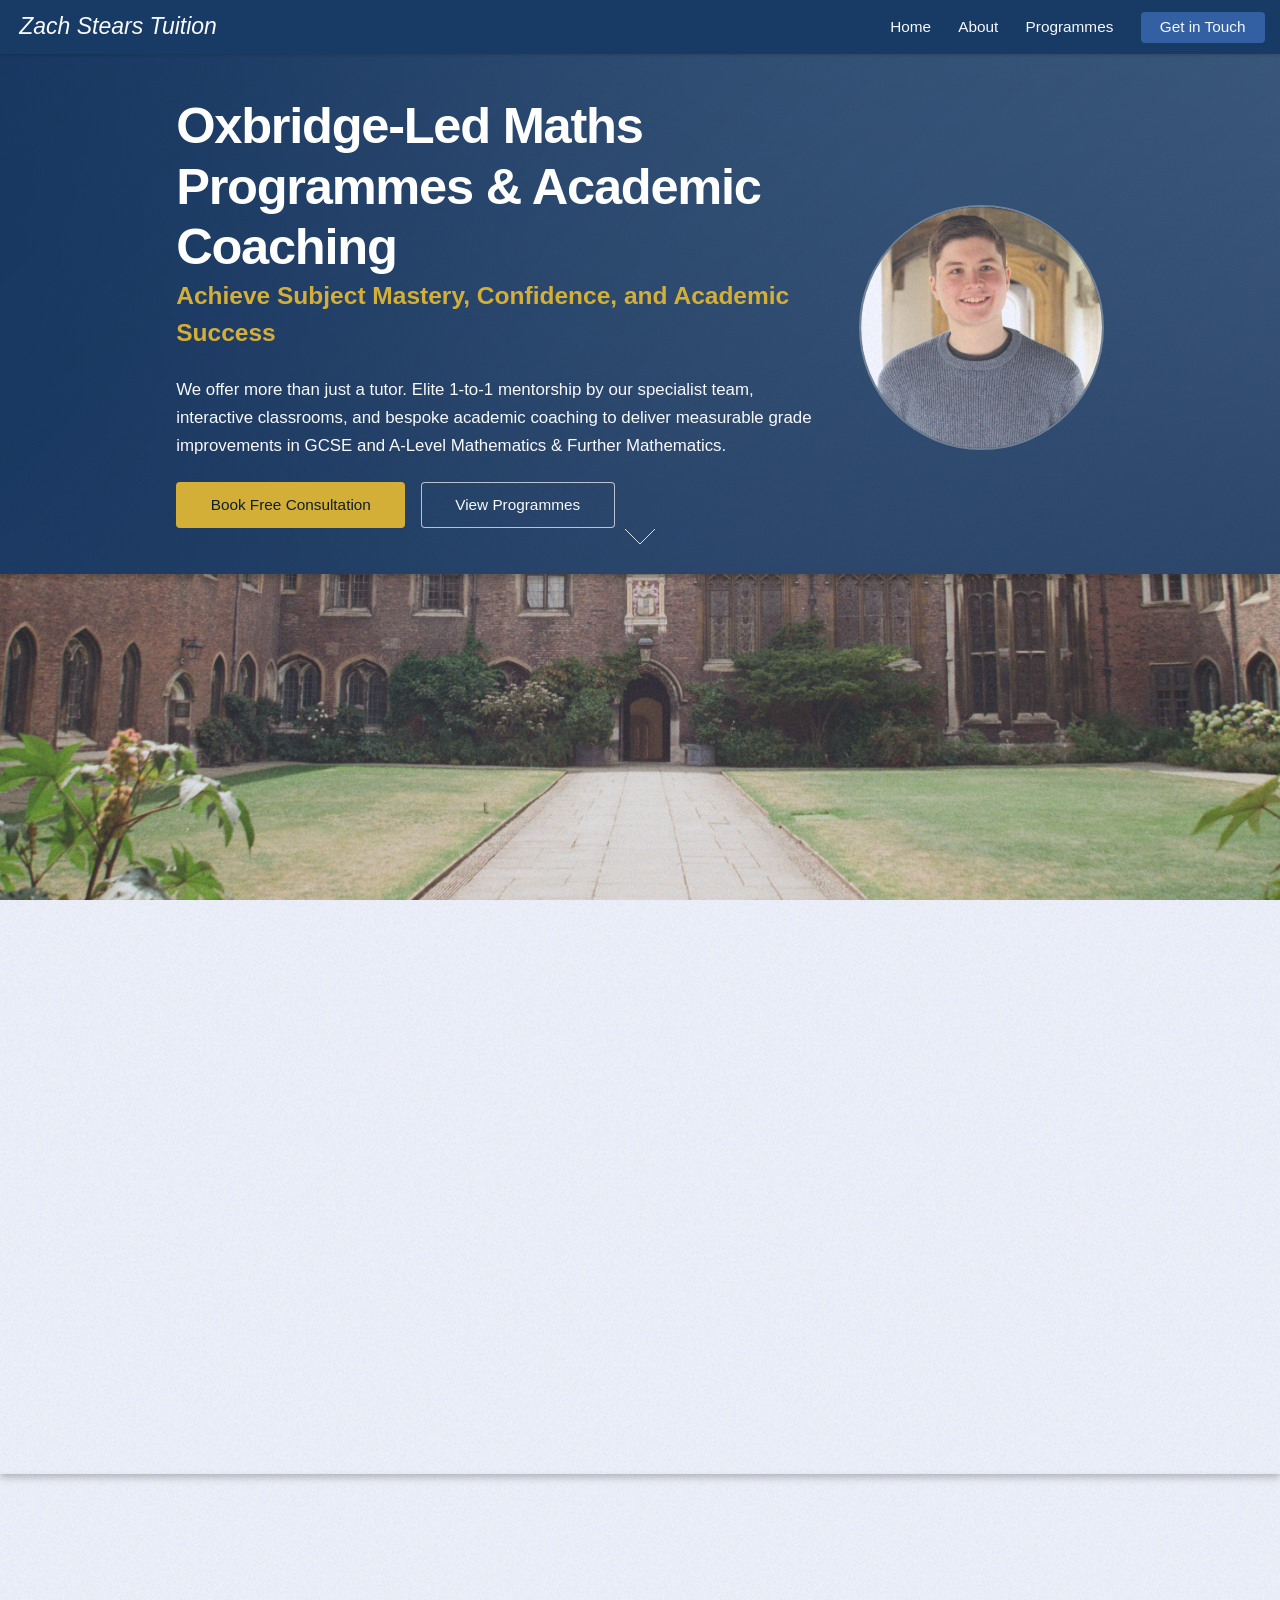
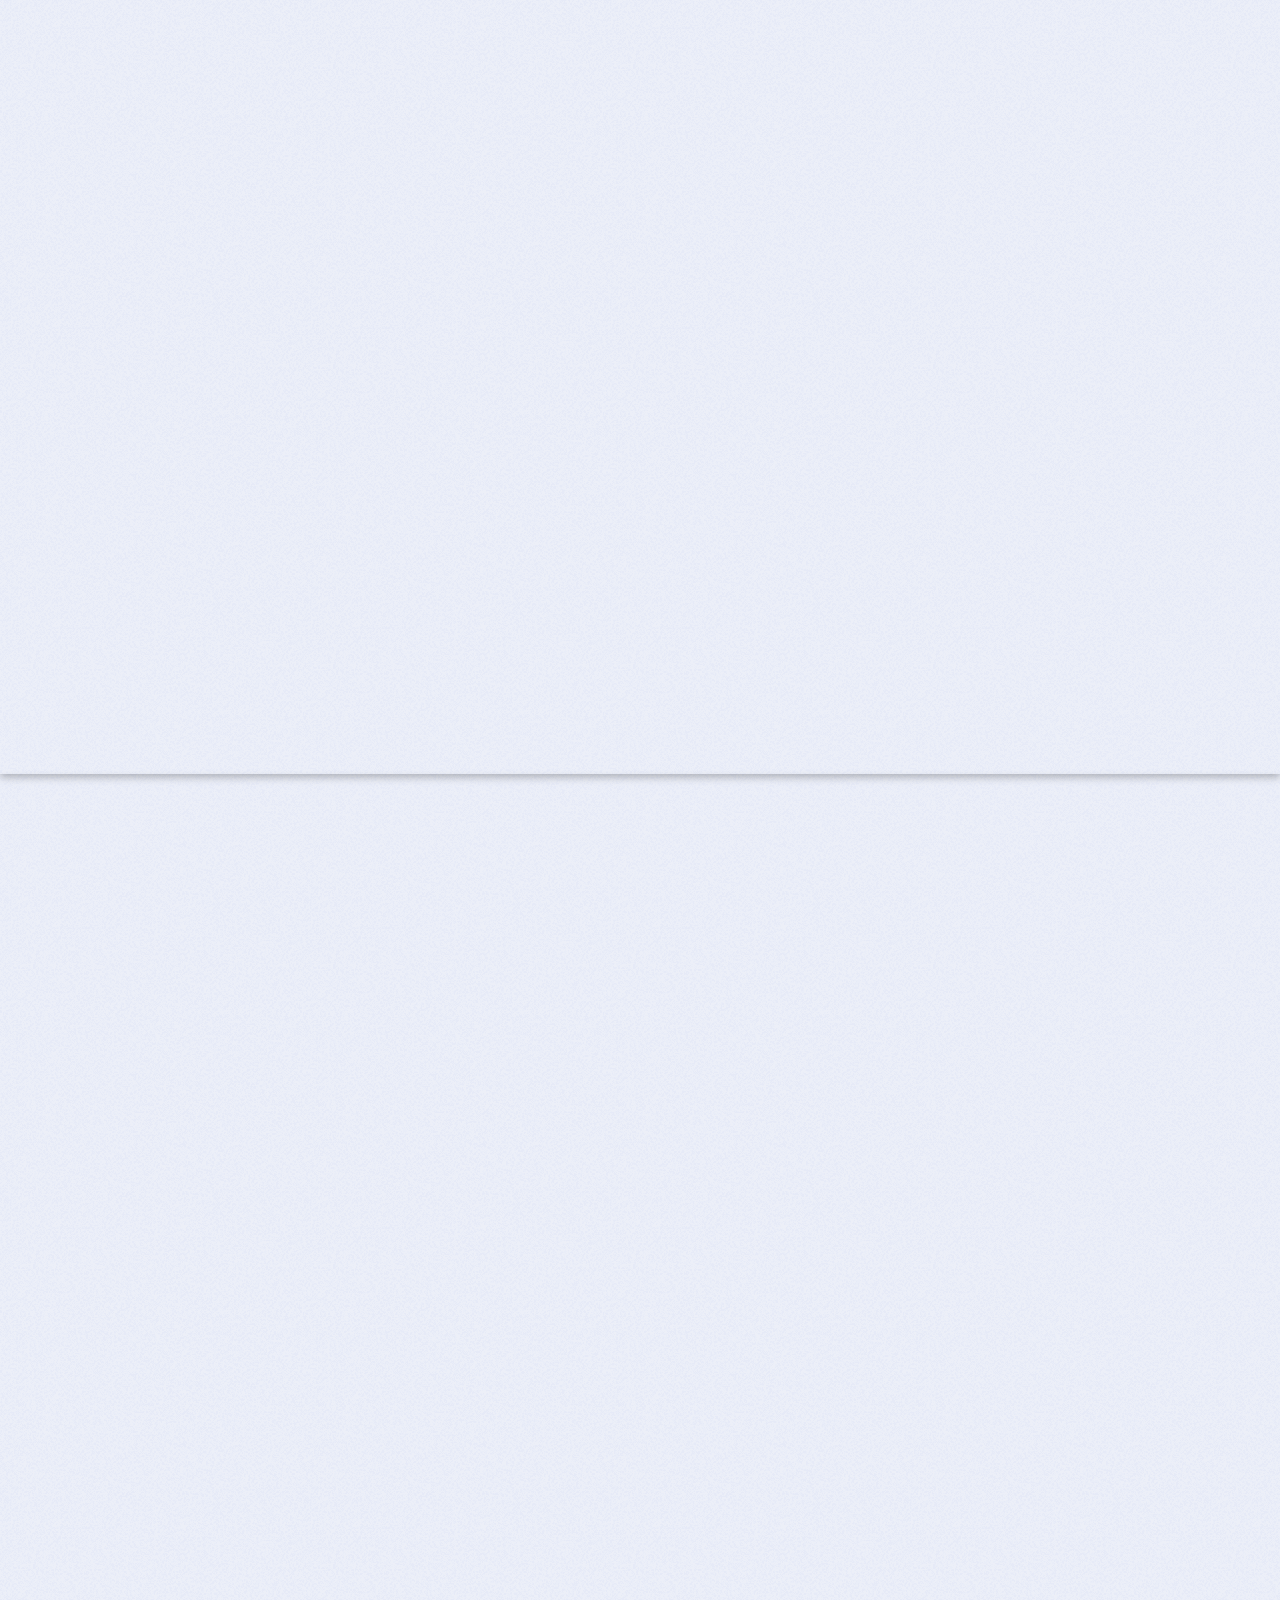
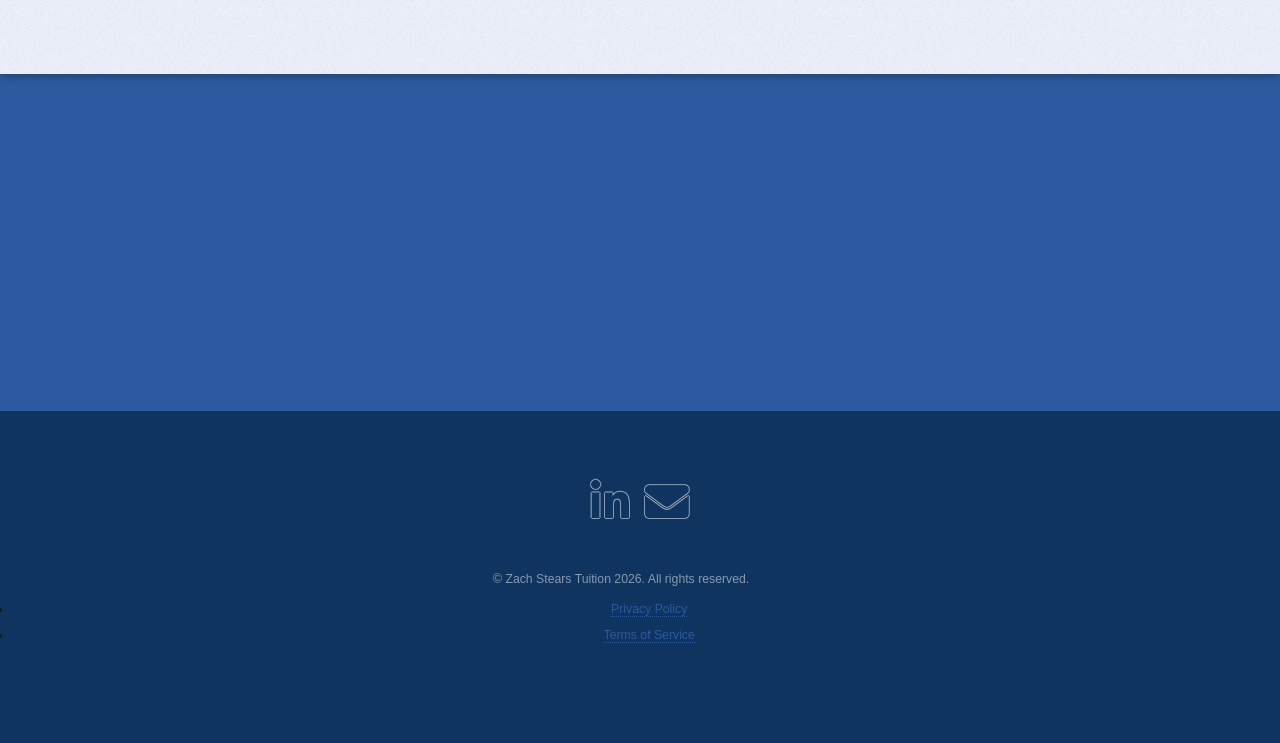
==== commit 500c4963: "Legal Privacy and Terms added" ====
--- a/index.html
+++ b/index.html
@@ -173,6 +173,10 @@
 					<ul class="copyright">
 						<li>&copy; Zach Stears Tuition 2026. All rights reserved.</li><li></li>
 					</ul>
+					<ul class = "legal" style = "font-size: 0.8em; margin-top: 10px;">
+                        <li><a href = "privacypolicy.html">Privacy Policy</a></li>
+                        <li><a href = "termsofservice.html">Terms of Service</a></li>
+                    </ul>
 				</footer>
 
 		</div>
